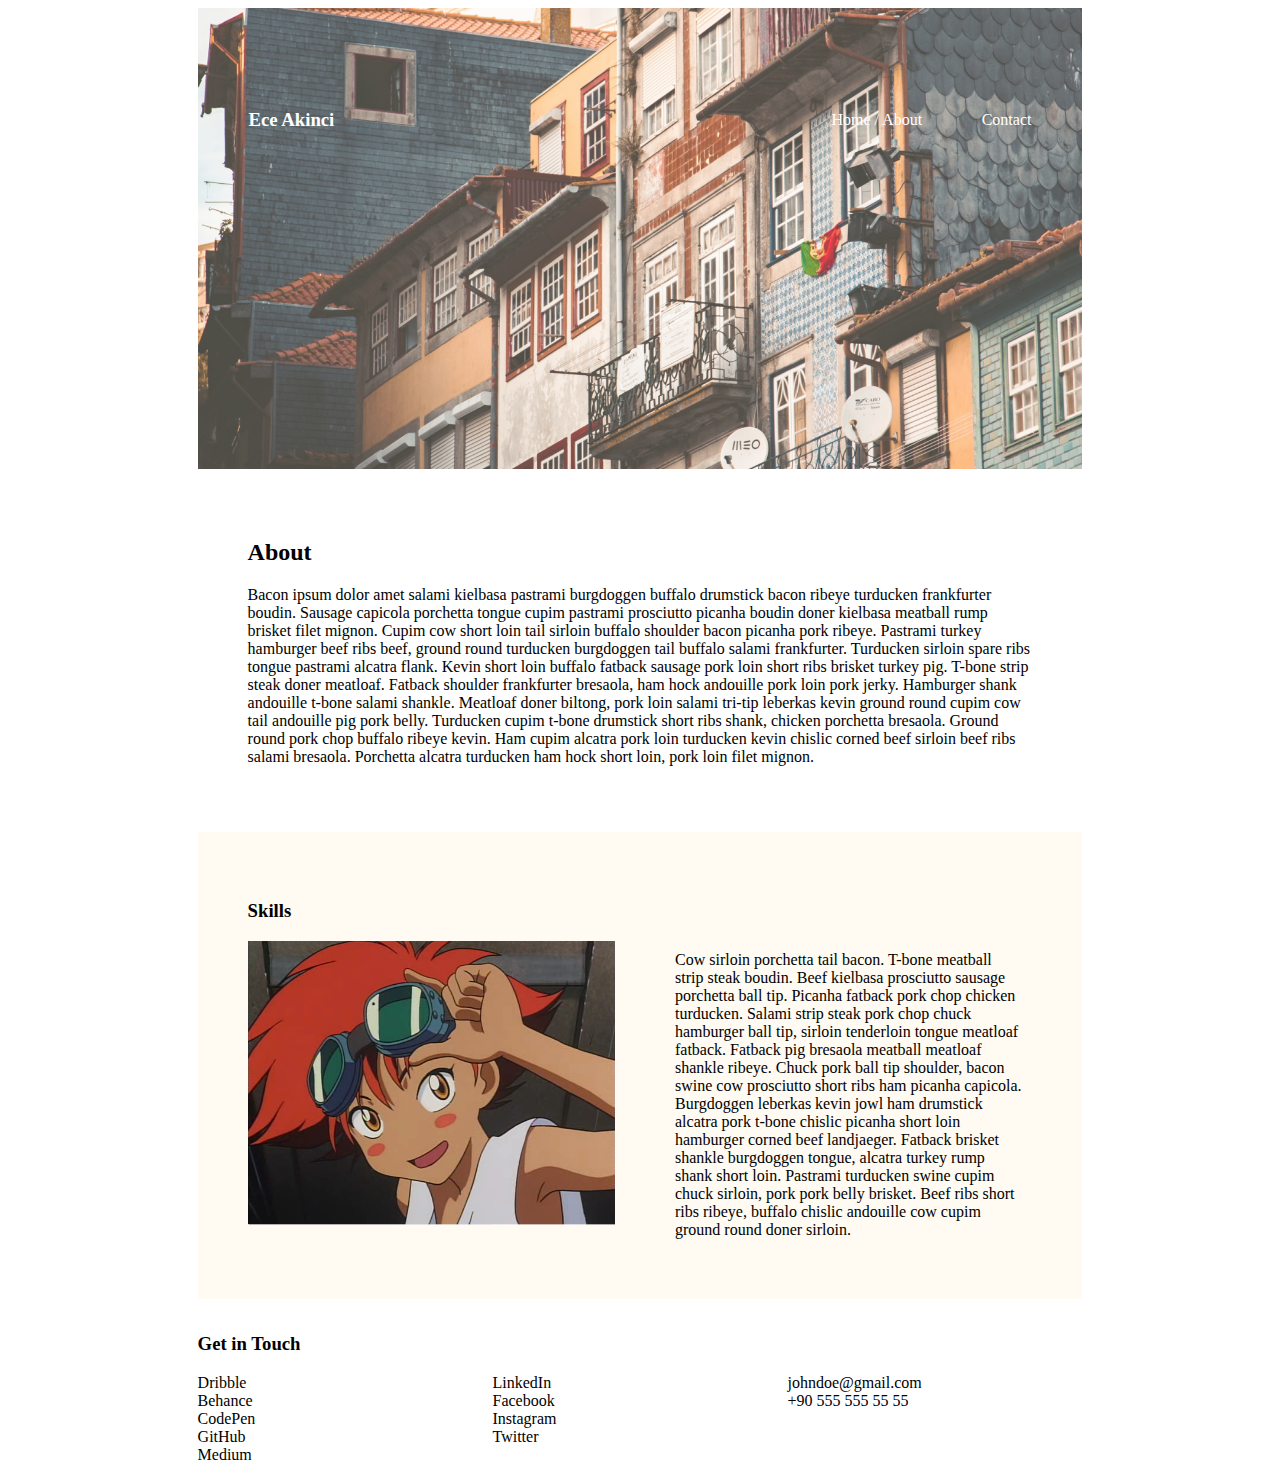
==== src/index.html @ d11da2d1 "portfolio" ====
<!DOCTYPE html>
<html lang="en">
<head>
    <meta charset="UTF-8"/>
    <meta http-equiv="X-UA-Compatible" content="IE=edge"/>
    <meta name="viewport" content="width=device-width, initial-scale=1.0"/>
    <title>Portfolio</title>
</head>
<link rel="stylesheet" href="style.css">


<!-- body start -->
<body>
<div class="container">
    <div class="header">
        <img src="./assets/bg.png" alt="">
        <div class="navigation">
            <div class="name">
                <h3>Ece Akinci</h3>
            </div>
            <div class="links">
                <a href="index.html">Home / About</a>
                <a href="contact.html">Contact</a>
            </div>
        </div>
    </div>

    <div class="body-container">
        <div class="about">
            <h2>About</h2>
            <p>Bacon ipsum dolor amet salami kielbasa pastrami burgdoggen buffalo drumstick bacon ribeye turducken
                frankfurter boudin. Sausage capicola porchetta tongue cupim pastrami prosciutto picanha boudin doner
                kielbasa meatball rump brisket filet mignon. Cupim cow short loin tail sirloin buffalo shoulder bacon
                picanha pork ribeye. Pastrami turkey hamburger beef ribs beef, ground round turducken burgdoggen tail
                buffalo salami frankfurter. Turducken sirloin spare ribs tongue pastrami alcatra flank.

                Kevin short loin buffalo fatback sausage pork loin short ribs brisket turkey pig. T-bone strip steak
                doner meatloaf. Fatback shoulder frankfurter bresaola, ham hock andouille pork loin pork jerky.
                Hamburger shank andouille t-bone salami shankle.

                Meatloaf doner biltong, pork loin salami tri-tip leberkas kevin ground round cupim cow tail andouille
                pig pork belly. Turducken cupim t-bone drumstick short ribs shank, chicken porchetta bresaola. Ground
                round pork chop buffalo ribeye kevin. Ham cupim alcatra pork loin turducken kevin chislic corned beef
                sirloin beef ribs salami bresaola. Porchetta alcatra turducken ham hock short loin, pork loin filet
                mignon.</p>
        </div>
    </div>

    <div class="body-container skills">
        <div class="">
            <div class="skills-head">
                <h3>Skills</h3>
            </div>

            <div class="skills-container">
                <div class="image-container">
                    <img src="assets/edward.png" alt="">
                </div>

                <div class="skills-info">
                    Cow sirloin porchetta tail bacon. T-bone meatball strip steak boudin. Beef kielbasa prosciutto
                    sausage porchetta ball tip. Picanha fatback pork chop chicken turducken. Salami strip steak pork
                    chop chuck hamburger ball tip, sirloin tenderloin tongue meatloaf fatback.
                    Fatback pig bresaola meatball meatloaf shankle ribeye. Chuck pork ball tip shoulder, bacon swine cow
                    prosciutto short ribs ham picanha capicola. Burgdoggen leberkas kevin jowl ham drumstick alcatra
                    pork t-bone chislic picanha short loin hamburger corned beef landjaeger. Fatback brisket shankle
                    burgdoggen tongue, alcatra turkey rump shank short loin. Pastrami turducken swine cupim chuck
                    sirloin, pork pork belly brisket. Beef ribs short ribs ribeye, buffalo chislic andouille cow cupim
                    ground round doner sirloin.
                </div>

            </div>
        </div>
    </div>


    <div class="footer">
        <h3>Get in Touch</h3>
        <div class="footer-container">
            <div class="footer-links">
                <a href="dribble.com">Dribble</a>
                <a href="behance.com">Behance</a>
                <a href="codepen.com">CodePen</a>
                <a href="github.com">GitHub</a>
                <a href="medium.com">Medium</a>
            </div>
            <div class="footer-links">
                <a href="linkedin.com">LinkedIn</a>
                <a href="facebook.com">Facebook</a>
                <a href="instagram.com">Instagram</a>
                <a href="twitter.com">Twitter</a>
            </div>
            <div class="footer-links">
                <a href="">johndoe@gmail.com</a>
                <a href="">+90 555 555 55 55</a>
            </div>
        </div>
    </div>
</div>
</body>

<!-- body end -->
</html>
---- src/style.css ----
.container {
        width: 70%;
        margin: 0 auto;
    }

    .header > img{
        object-fit: cover;
        opacity: 75%;
    }

    .navigation {
        display: flex;
        flex-flow: row;
        align-items: center;
        justify-content: space-between;
        position: absolute;
        top: 10%;
        left: 0;
        right: 0;
        color: white;
    }
    
    .name {
        margin: auto;
    }

    .links {
        margin: auto;
        display: flex;
        flex-flow: row;
        width: 200px;
        justify-content: space-between;
    }

    .links > a {
        color: white;
        text-decoration: none;
    }


    .body-container {
        margin: auto;
        padding: 50px;
        background-color: #fff;
        transform: translate(0px , -15px);
    }

    .skills {
        background-color: #FFFAF2;
    }

    .skills-container {
        display: grid;
        grid-template-columns: repeat(2, 1fr);
        gap: 50px;
    }

    .skills-info {
        padding: 10px;
    }

    img {
        width: 100%;
    }

    .footer-container {
        display: grid;
        grid-template-columns: repeat(3, 1fr);
    }

    .footer-links {
        display: flex;
        flex-flow: column;
    }

    .footer-links > a {
        text-decoration: none;
        color: #000;
    }

    .input-field {
        display: flex;
        flex-direction: column;
    }
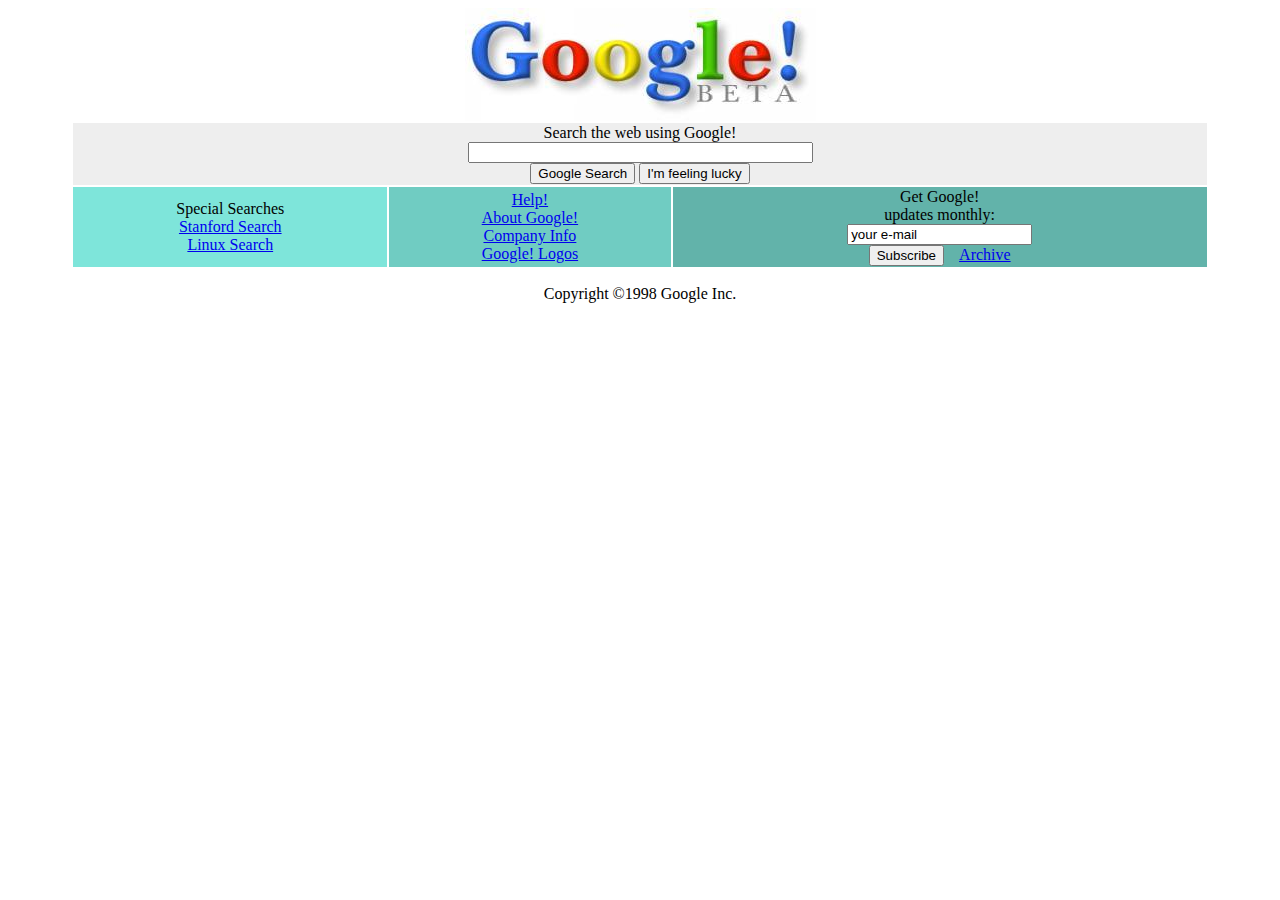
==== commit 7b3f002a: "google mini clone" ====
--- a/src/index.html
+++ b/src/index.html
@@ -1,103 +1,52 @@
-<!DOCTYPE html>
-<html lang="en">
+<html>
 <head>
-    <meta charset="UTF-8"/>
-    <meta http-equiv="X-UA-Compatible" content="IE=edge"/>
-    <meta name="viewport" content="width=device-width, initial-scale=1.0"/>
-    <title>Portfolio</title>
+    <title>Google!</title>
 </head>
 <link rel="stylesheet" href="style.css">
+<body>
 
+<div class="image-container">
+    <img src="../src/assets/GoogleLogo.jpg" alt="Google!">
+</div>
 
-<!-- body start -->
-<body>
-<div class="container">
-    <div class="header">
-        <img src="./assets/bg.png" alt="">
-        <div class="navigation">
-            <div class="name">
-                <h3>Ece Akinci</h3>
-            </div>
-            <div class="links">
-                <a href="index.html">Home / About</a>
-                <a href="contact.html">Contact</a>
-            </div>
-        </div>
-    </div>
+<table>
+    <tr>
+        <td class="input-field" colspan="3">
+            Search the web using Google! <br>
+            <input type="text" name="q" value="" size="40"><br>
+            <input type="submit" value="Google Search">
+            <input type="submit" name="sa" value="I'm feeling lucky"><br>
+        </td>
+    </tr>
 
-    <div class="body-container">
-        <div class="about">
-            <h2>About</h2>
-            <p>Bacon ipsum dolor amet salami kielbasa pastrami burgdoggen buffalo drumstick bacon ribeye turducken
-                frankfurter boudin. Sausage capicola porchetta tongue cupim pastrami prosciutto picanha boudin doner
-                kielbasa meatball rump brisket filet mignon. Cupim cow short loin tail sirloin buffalo shoulder bacon
-                picanha pork ribeye. Pastrami turkey hamburger beef ribs beef, ground round turducken burgdoggen tail
-                buffalo salami frankfurter. Turducken sirloin spare ribs tongue pastrami alcatra flank.
+    <tr>
+        <td class="first-td">
+            Special Searches<br>
+            <a href="/web/19981202230410/http://www.google.com/stanford">Stanford Search</a><br>
+            <a href="/web/19981202230410/http://www.google.com/linux">Linux Search</a><br>
 
-                Kevin short loin buffalo fatback sausage pork loin short ribs brisket turkey pig. T-bone strip steak
-                doner meatloaf. Fatback shoulder frankfurter bresaola, ham hock andouille pork loin pork jerky.
-                Hamburger shank andouille t-bone salami shankle.
+        </td>
+        <td class="second-td">
+            <a href="help.html">Help!</a> <br>
+            <a href="about.html">About Google!</a> <br>
+            <a href="company.html">Company Info</a> <br>
+            <a href="stickers.html">Google! Logos</a> <br>
 
-                Meatloaf doner biltong, pork loin salami tri-tip leberkas kevin ground round cupim cow tail andouille
-                pig pork belly. Turducken cupim t-bone drumstick short ribs shank, chicken porchetta bresaola. Ground
-                round pork chop buffalo ribeye kevin. Ham cupim alcatra pork loin turducken kevin chislic corned beef
-                sirloin beef ribs salami bresaola. Porchetta alcatra turducken ham hock short loin, pork loin filet
-                mignon.</p>
-        </div>
-    </div>
+        </td>
+        <td class="third-td">
 
-    <div class="body-container skills">
-        <div class="">
-            <div class="skills-head">
-                <h3>Skills</h3>
-            </div>
+            Get Google! <br> updates monthly: <br>
+            <input type="hidden" name="listname" value="google-friends">
+            <input type="text" name="emailaddr" value="your e-mail"> <br>
+            <input type="submit" name="SubmitAction" value="Subscribe">
+            &nbsp;&nbsp;
+            <a href="https://web.archive.org/web/19981202230410/http://www.findmail.com/list/google-friends/">Archive</a>
 
-            <div class="skills-container">
-                <div class="image-container">
-                    <img src="assets/edward.png" alt="">
-                </div>
+        </td>
+    </tr>
+</table>
 
-                <div class="skills-info">
-                    Cow sirloin porchetta tail bacon. T-bone meatball strip steak boudin. Beef kielbasa prosciutto
-                    sausage porchetta ball tip. Picanha fatback pork chop chicken turducken. Salami strip steak pork
-                    chop chuck hamburger ball tip, sirloin tenderloin tongue meatloaf fatback.
-                    Fatback pig bresaola meatball meatloaf shankle ribeye. Chuck pork ball tip shoulder, bacon swine cow
-                    prosciutto short ribs ham picanha capicola. Burgdoggen leberkas kevin jowl ham drumstick alcatra
-                    pork t-bone chislic picanha short loin hamburger corned beef landjaeger. Fatback brisket shankle
-                    burgdoggen tongue, alcatra turkey rump shank short loin. Pastrami turducken swine cupim chuck
-                    sirloin, pork pork belly brisket. Beef ribs short ribs ribeye, buffalo chislic andouille cow cupim
-                    ground round doner sirloin.
-                </div>
+<p class="copyright">Copyright &copy;1998 Google Inc.</p>
 
-            </div>
-        </div>
-    </div>
-
-
-    <div class="footer">
-        <h3>Get in Touch</h3>
-        <div class="footer-container">
-            <div class="footer-links">
-                <a href="dribble.com">Dribble</a>
-                <a href="behance.com">Behance</a>
-                <a href="codepen.com">CodePen</a>
-                <a href="github.com">GitHub</a>
-                <a href="medium.com">Medium</a>
-            </div>
-            <div class="footer-links">
-                <a href="linkedin.com">LinkedIn</a>
-                <a href="facebook.com">Facebook</a>
-                <a href="instagram.com">Instagram</a>
-                <a href="twitter.com">Twitter</a>
-            </div>
-            <div class="footer-links">
-                <a href="">johndoe@gmail.com</a>
-                <a href="">+90 555 555 55 55</a>
-            </div>
-        </div>
-    </div>
-</div>
 </body>
-
-<!-- body end -->
-</html>
+</html>--- a/src/style.css
+++ b/src/style.css
@@ -1,85 +1,34 @@
+body {
+    background-color: #fff;
+}
 
-    .container {
-        width: 70%;
-        margin: 0 auto;
-    }
+.image-container {
+    display: flex;
+    justify-content: center;
+}
 
-    .header > img{
-        object-fit: cover;
-        opacity: 75%;
-    }
+table {
+    width: 90%;
+    margin: auto;
+    text-align: center;
+}
 
-    .navigation {
-        display: flex;
-        flex-flow: row;
-        align-items: center;
-        justify-content: space-between;
-        position: absolute;
-        top: 10%;
-        left: 0;
-        right: 0;
-        color: white;
-    }
-    
-    .name {
-        margin: auto;
-    }
+.input-field {
+    background-color: #eee;
+}
 
-    .links {
-        margin: auto;
-        display: flex;
-        flex-flow: row;
-        width: 200px;
-        justify-content: space-between;
-    }
+.first-td {
+    background-color: #7EE5DA;
+}
 
-    .links > a {
-        color: white;
-        text-decoration: none;
-    }
+.second-td {
+    background-color: #70CCC2;
+}
 
+.third-td {
+    background-color: #62B3AA;
+}
 
-    .body-container {
-        margin: auto;
-        padding: 50px;
-        background-color: #fff;
-        transform: translate(0px , -15px);
-    }
-
-    .skills {
-        background-color: #FFFAF2;
-    }
-
-    .skills-container {
-        display: grid;
-        grid-template-columns: repeat(2, 1fr);
-        gap: 50px;
-    }
-
-    .skills-info {
-        padding: 10px;
-    }
-
-    img {
-        width: 100%;
-    }
-
-    .footer-container {
-        display: grid;
-        grid-template-columns: repeat(3, 1fr);
-    }
-
-    .footer-links {
-        display: flex;
-        flex-flow: column;
-    }
-
-    .footer-links > a {
-        text-decoration: none;
-        color: #000;
-    }
-
-    .input-field {
-        display: flex;
-        flex-direction: column;
-    }+.copyright {
+    text-align: center;
+}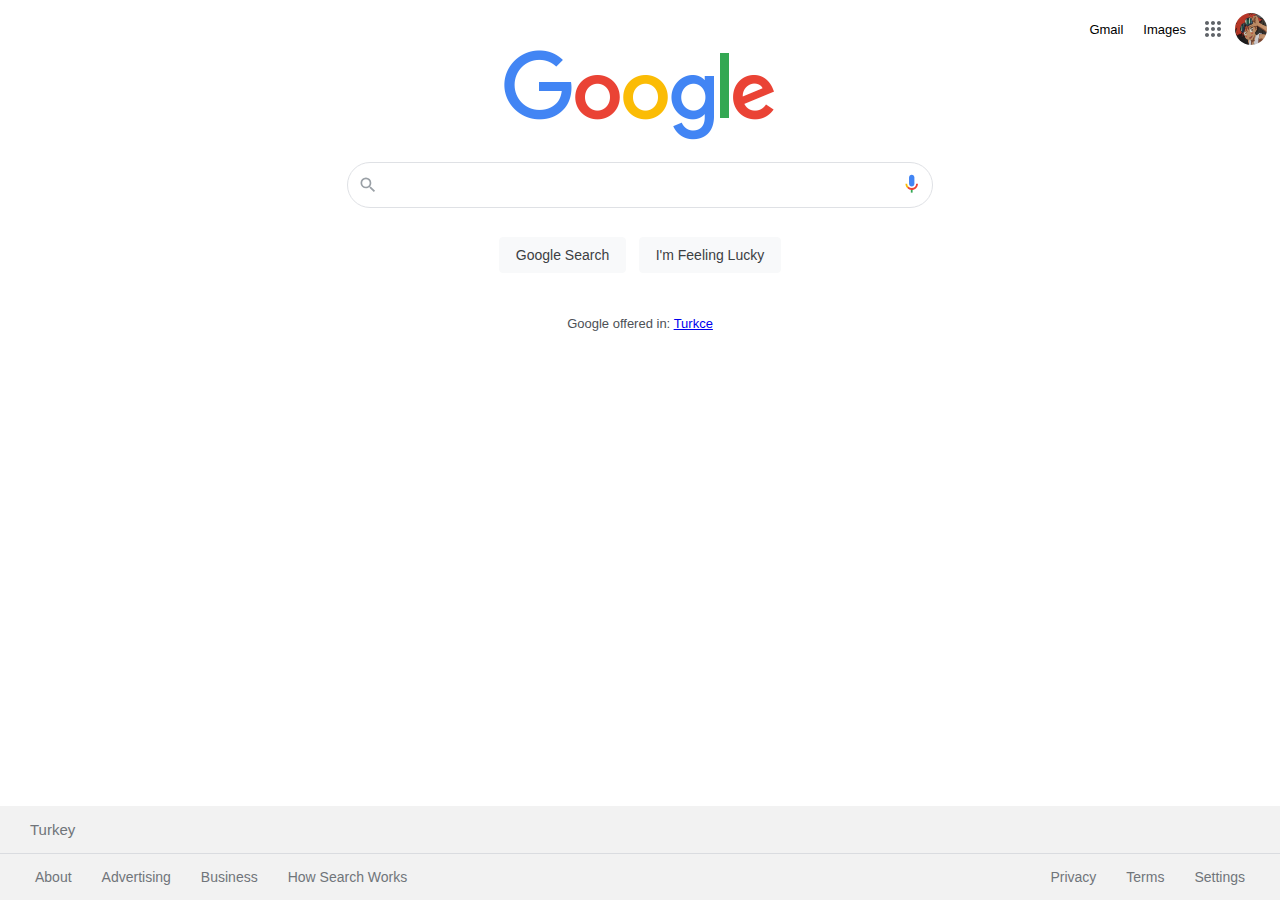
==== commit 7d39da81: "google mini clone" ====
--- a/src/index.html
+++ b/src/index.html
@@ -1,52 +1,66 @@
 <html>
 <head>
-    <title>Google!</title>
+    <title>Google</title>
 </head>
 <link rel="stylesheet" href="style.css">
 <body>
+<div class="container">
+    <div class="header">
+        <a href="https://mail.google.com/mail/?authuser=0&ogbl" target="_top">Gmail</a>
+        <a href="https://www.google.com.tr/imghp?hl=en&authuser=0&ogbl">Images</a>
+        <div class="application-svg">
+            <svg class="gb_Ue" focusable="false" viewBox="0 0 24 24">
+                <path d="M6,8c1.1,0 2,-0.9 2,-2s-0.9,-2 -2,-2 -2,0.9 -2,2 0.9,2 2,2zM12,20c1.1,0 2,-0.9 2,-2s-0.9,-2 -2,-2 -2,0.9 -2,2 0.9,2 2,2zM6,20c1.1,0 2,-0.9 2,-2s-0.9,-2 -2,-2 -2,0.9 -2,2 0.9,2 2,2zM6,14c1.1,0 2,-0.9 2,-2s-0.9,-2 -2,-2 -2,0.9 -2,2 0.9,2 2,2zM12,14c1.1,0 2,-0.9 2,-2s-0.9,-2 -2,-2 -2,0.9 -2,2 0.9,2 2,2zM16,6c0,1.1 0.9,2 2,2s2,-0.9 2,-2 -0.9,-2 -2,-2 -2,0.9 -2,2zM12,8c1.1,0 2,-0.9 2,-2s-0.9,-2 -2,-2 -2,0.9 -2,2 0.9,2 2,2zM18,14c1.1,0 2,-0.9 2,-2s-0.9,-2 -2,-2 -2,0.9 -2,2 0.9,2 2,2zM18,20c1.1,0 2,-0.9 2,-2s-0.9,-2 -2,-2 -2,0.9 -2,2 0.9,2 2,2z"></path>
+            </svg>
+        </div>
+        <img src="../src/assets/edward.png" alt="">
+    </div>
 
-<div class="image-container">
-    <img src="../src/assets/GoogleLogo.jpg" alt="Google!">
+    <div class="google-logo">
+        <img src="../src/assets/GoogleLogoNew.png" alt="google-logo">
+    </div>
+
+    <div class="input-buttons">
+        <div class="input-container">
+            <div class="input-outer">
+                <div class="search-icon">
+                    <svg focusable="false" xmlns="http://www.w3.org/2000/svg" viewBox="0 0 24 24"><path d="M15.5 14h-.79l-.28-.27A6.471 6.471 0 0 0 16 9.5 6.5 6.5 0 1 0 9.5 16c1.61 0 3.09-.59 4.23-1.57l.27.28v.79l5 4.99L20.49 19l-4.99-5zm-6 0C7.01 14 5 11.99 5 9.5S7.01 5 9.5 5 14 7.01 14 9.5 11.99 14 9.5 14z"></path></svg>
+                </div>
+                <input class="input-field" type="text">
+                <div class="mic-svg">
+                    <svg class="goxjub" focusable="false" viewBox="0 0 24 24" xmlns="http://www.w3.org/2000/svg"><path fill="#4285f4" d="m12 15c1.66 0 3-1.31 3-2.97v-7.02c0-1.66-1.34-3.01-3-3.01s-3 1.34-3 3.01v7.02c0 1.66 1.34 2.97 3 2.97z"></path><path fill="#34a853" d="m11 18.08h2v3.92h-2z"></path><path fill="#fbbc05" d="m7.05 16.87c-1.27-1.33-2.05-2.83-2.05-4.87h2c0 1.45 0.56 2.42 1.47 3.38v0.32l-1.15 1.18z"></path><path fill="#ea4335" d="m12 16.93a4.97 5.25 0 0 1 -3.54 -1.55l-1.41 1.49c1.26 1.34 3.02 2.13 4.95 2.13 3.87 0 6.99-2.92 6.99-7h-1.99c0 2.92-2.24 4.93-5 4.93z"></path></svg>
+                </div>
+            </div>
+        </div>
+        <div class="buttons-container">
+            <button>Google Search</button>
+            <button>I'm Feeling Lucky</button>
+        </div>
+    </div>
+
+    <div class="language-container">
+        <span>Google offered in: <a href="#">Turkce</a></span>
+    </div>
+
+    <div class="footer">
+        <div class="first-row">
+            Turkey
+        </div>
+        <div class="second-row">
+            <div>
+                <a class="links" href="">About</a>
+                <a class="links" href="">Advertising</a>
+                <a class="links" href="">Business</a>
+                <a class="links" href="">How Search Works</a>
+            </div>
+            <div>
+                <a class="links" href="">Privacy</a>
+                <a class="links" href="">Terms</a>
+                <a class="links" href="">Settings</a>
+            </div>
+        </div>
+    </div>
 </div>
-
-<table>
-    <tr>
-        <td class="input-field" colspan="3">
-            Search the web using Google! <br>
-            <input type="text" name="q" value="" size="40"><br>
-            <input type="submit" value="Google Search">
-            <input type="submit" name="sa" value="I'm feeling lucky"><br>
-        </td>
-    </tr>
-
-    <tr>
-        <td class="first-td">
-            Special Searches<br>
-            <a href="/web/19981202230410/http://www.google.com/stanford">Stanford Search</a><br>
-            <a href="/web/19981202230410/http://www.google.com/linux">Linux Search</a><br>
-
-        </td>
-        <td class="second-td">
-            <a href="help.html">Help!</a> <br>
-            <a href="about.html">About Google!</a> <br>
-            <a href="company.html">Company Info</a> <br>
-            <a href="stickers.html">Google! Logos</a> <br>
-
-        </td>
-        <td class="third-td">
-
-            Get Google! <br> updates monthly: <br>
-            <input type="hidden" name="listname" value="google-friends">
-            <input type="text" name="emailaddr" value="your e-mail"> <br>
-            <input type="submit" name="SubmitAction" value="Subscribe">
-            &nbsp;&nbsp;
-            <a href="https://web.archive.org/web/19981202230410/http://www.findmail.com/list/google-friends/">Archive</a>
-
-        </td>
-    </tr>
-</table>
-
-<p class="copyright">Copyright &copy;1998 Google Inc.</p>
 
 </body>
 </html>--- a/src/style.css
+++ b/src/style.css
@@ -1,34 +1,165 @@
-body {
-    background-color: #fff;
+.container {
+    display: flex;
+    flex-direction: column;
+    font-family: arial,sans-serif;
 }
 
-.image-container {
+.header {
+    display: flex;
+    flex-direction: row;
+    justify-content: end;
+    align-items: center;
+}
+
+.header > a {
+    text-decoration: none;
+    padding: 10px;
+    color: #000;
+    font-size: 13px;
+}
+
+.header > a:hover {
+    text-decoration: underline;
+}
+
+.header > img {
+    height: 32px;
+    width: 32px;
+    display: block;
+    border-radius: 50%;
+    padding: 5px;
+}
+
+.application-svg {
+    height: 24px;
+    width: 24px;
+    padding: 5px;
+    fill: #5f6368;
+}
+
+.google-logo {
     display: flex;
     justify-content: center;
 }
 
-table {
-    width: 90%;
-    margin: auto;
-    text-align: center;
+.input-buttons {
+    display: flex;
+    flex-direction: column;
+    align-items: center;
+    padding: 20px;
+}
+.input-outer {
+    display: flex;
+    z-index: 3;
+    height: 44px;
+    background: #fff;
+    border: 1px solid #dfe1e5;
+    box-shadow: none;
+    border-radius: 24px;
+    margin: 0 auto;
+    width: calc(632px + 6px);
+    max-width: 584px;
+}
+
+.search-icon {
+    align-self: center;
+    margin-left: 10px;
+}
+
+.search-icon > svg {
+    width: 20px;
+    height: 20px;
+    fill: #9aa0a6;
 }
 
 .input-field {
-    background-color: #eee;
+    background-color: transparent;
+    border: none;
+    margin: 0;
+    padding-left: 10px;
+    color: rgba(0,0,0,.87);
+    word-wrap: break-word;
+    outline: none;
+    display: flex;
+    flex: 100%;
+    -webkit-tap-highlight-color: transparent;
+    height: 34px;
+    font-size: 16px;
+    align-self: center;
 }
 
-.first-td {
-    background-color: #7EE5DA;
+.input-container:hover {
+    background-color: #fff;
+    box-shadow: 0 1px 6px rgb(32 33 36 / 28%);
+    border-color: rgba(223,225,229,0);
+    border-radius: 24px;
 }
 
-.second-td {
-    background-color: #70CCC2;
+.mic-svg {
+    height: 24px;
+    width: 24px;
+    align-self: center;
+    margin-right: 10px;
 }
 
-.third-td {
-    background-color: #62B3AA;
+.buttons-container {
+    height: 70px;
+    padding-top: 18px;
 }
 
-.copyright {
+.buttons-container > button {
+    background-color: #f8f9fa;
+    border: 1px solid #f8f9fa;
+    border-radius: 4px;
+    color: #3c4043;
+    font-size: 14px;
+    margin: 11px 4px;
+    padding: 0 16px;
+    line-height: 27px;
+    height: 36px;
+    min-width: 54px;
     text-align: center;
+    cursor: pointer;
+}
+
+.language-container {
+    display: flex;
+    justify-content: center;
+    color: #4d5156;
+    font-size: small;
+}
+
+.footer {
+    background: #f2f2f2;
+    position: absolute;
+    bottom: 0;
+    left: 0;
+    right: 0;
+}
+
+.first-row {
+    padding: 15px 30px;
+    border-bottom: 1px solid #dadce0;
+    font-size: 15px;
+    color: #70757a;
+}
+
+.second-row {
+    display: flex;
+    flex-wrap: wrap;
+    justify-content: space-between;
+    padding: 0 20px;
+}
+
+.second-row > div {
+    display: flex;
+    flex-direction: row;
+}
+
+.links {
+    text-decoration: none;
+    display: block;
+    padding: 15px;
+    color: #70757a;
+    font-size: 14px;
 }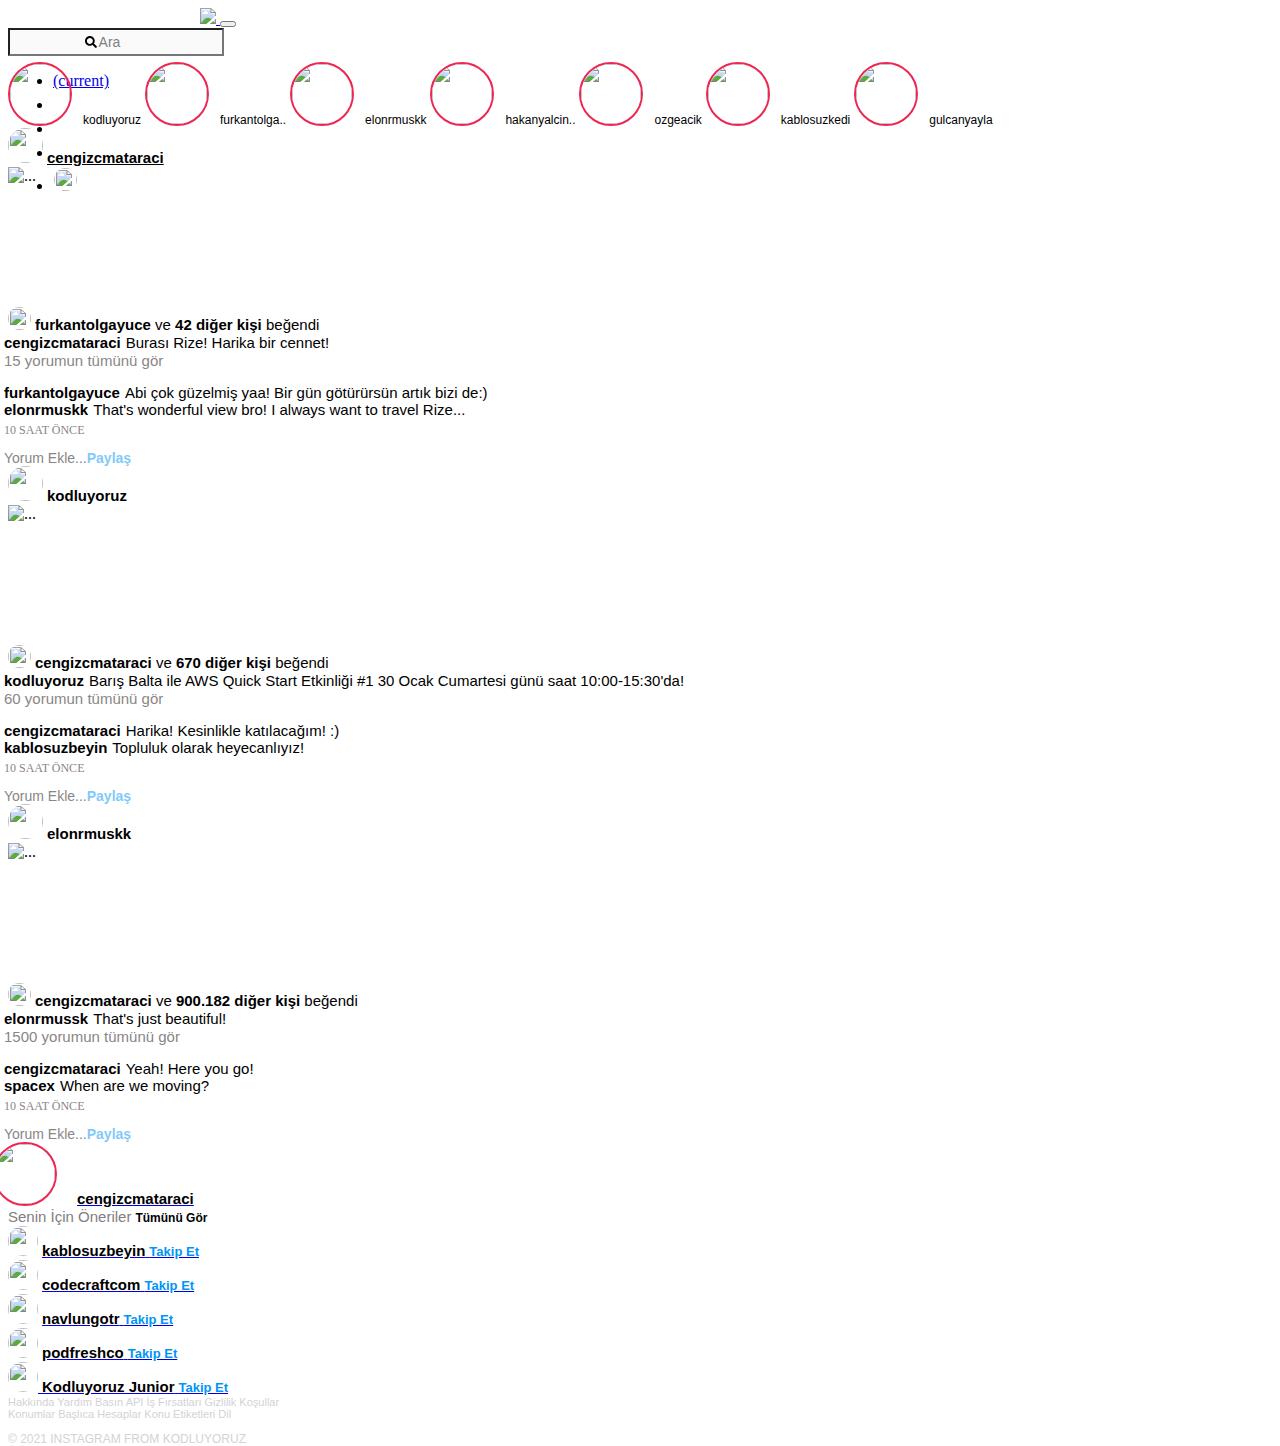
==== commit fdc84079: "instagram clone" ====
--- a/src/index.html
+++ b/src/index.html
@@ -1,66 +1,706 @@
-<html>
+<!DOCTYPE html>
+<html lang="en">
 <head>
-    <title>Google</title>
+    <meta charset="UTF-8"/>
+    <meta name="viewport" content="width=device-width, initial-scale=1.0"/>
+    <link href="https://cdn.jsdelivr.net/npm/bootstrap@5.2.0/dist/css/bootstrap.min.css" rel="stylesheet" integrity="sha384-gH2yIJqKdNHPEq0n4Mqa/HGKIhSkIHeL5AyhkYV8i59U5AR6csBvApHHNl/vI1Bx" crossorigin="anonymous">
+    <link
+            rel="stylesheet"
+            href="https://use.fontawesome.com/releases/v5.15.1/css/all.css"
+            integrity="sha384-vp86vTRFVJgpjF9jiIGPEEqYqlDwgyBgEF109VFjmqGmIY/Y4HV4d3Gp2irVfcrp"
+            crossorigin="anonymous"
+    />
+    <link rel="stylesheet" href="../src/style.css"/>
+    <title>Instagram</title>
 </head>
-<link rel="stylesheet" href="style.css">
-<body>
-<div class="container">
-    <div class="header">
-        <a href="https://mail.google.com/mail/?authuser=0&ogbl" target="_top">Gmail</a>
-        <a href="https://www.google.com.tr/imghp?hl=en&authuser=0&ogbl">Images</a>
-        <div class="application-svg">
-            <svg class="gb_Ue" focusable="false" viewBox="0 0 24 24">
-                <path d="M6,8c1.1,0 2,-0.9 2,-2s-0.9,-2 -2,-2 -2,0.9 -2,2 0.9,2 2,2zM12,20c1.1,0 2,-0.9 2,-2s-0.9,-2 -2,-2 -2,0.9 -2,2 0.9,2 2,2zM6,20c1.1,0 2,-0.9 2,-2s-0.9,-2 -2,-2 -2,0.9 -2,2 0.9,2 2,2zM6,14c1.1,0 2,-0.9 2,-2s-0.9,-2 -2,-2 -2,0.9 -2,2 0.9,2 2,2zM12,14c1.1,0 2,-0.9 2,-2s-0.9,-2 -2,-2 -2,0.9 -2,2 0.9,2 2,2zM16,6c0,1.1 0.9,2 2,2s2,-0.9 2,-2 -0.9,-2 -2,-2 -2,0.9 -2,2zM12,8c1.1,0 2,-0.9 2,-2s-0.9,-2 -2,-2 -2,0.9 -2,2 0.9,2 2,2zM18,14c1.1,0 2,-0.9 2,-2s-0.9,-2 -2,-2 -2,0.9 -2,2 0.9,2 2,2zM18,20c1.1,0 2,-0.9 2,-2s-0.9,-2 -2,-2 -2,0.9 -2,2 0.9,2 2,2z"></path>
-            </svg>
-        </div>
-        <img src="../src/assets/edward.png" alt="">
+<body class="pt-4">
+<nav class="navbar navbar-expand-sm navbar-light border position-fixed top-0 start-0 end-0 bg-white z-index-10" style="height: 54px;">
+    <div class="logo" style="margin-left:192px">
+        <a class="navbar-brand" href="#">
+            <img
+                    src="https://www.instagram.com/static/images/web/mobile_nav_type_logo.png/735145cfe0a4.png"/>
+        </a>
+        <button
+                class="navbar-toggler"
+                type="button"
+                data-toggle="collapse"
+                data-target="#navbarSupportedContent"
+                aria-controls="navbarSupportedContent"
+                aria-expanded="false"
+                aria-label="Toggle navigation"
+        >
+            <span class="navbar-toggler-icon mr-5"></span>
+        </button>
     </div>
+    <div class="collapse navbar-collapse justify-content-center">
+        <form class="form-inline my-2 my-lg-0 ml-5 d-none d-sm-block">
+            <input
+                    class="form-control mr-sm-2 empty"
+                    type="search"
+                    placeholder="Ara"
+                    style="font-family: Arial, FontAwesome; height: 28px; width: 216px"
+                    aria-label="Search"
+            />
+        </form>
+    </div>
+    <div class="collapse navbar-collapse">
+        <ul class="navbar-nav">
+            <li class="nav-item active">
+                <a class="nav-link" href="#">
+                    <i class="fas fa-home fa-lg mr-2 d-none d-sm-block mt-1"></i>
+                    <span class="sr-only">(current)</span>
+                </a>
+            </li>
+            <li class="nav-item">
+                <a class="nav-link" href="#">
+                    <i
+                            class="fab fa-facebook-messenger fa-lg mr-2 mt-1"
+                            style="color: black">
+                    </i>
+                </a>
+            </li>
+            <li class="nav-item">
+                <a class="nav-link" href="#">
+                    <i class="far fa-compass fa-lg mr-2 mt-1" style="color: black"></i>
+                </a>
+            </li>
+            <li class="nav-item">
+                <a class="nav-link" href="#">
+                    <i class="far fa-heart fa-lg mr-2 mt-1" style="color: black"></i>
+                </a>
+            </li>
+            <li class="nav-item">
+                <a class="nav-link" href="https://www.instagram.com/cengizcmataraci" target="_blank">
+                    <img
+                            src="https://scontent-otp1-1.cdninstagram.com/v/t51.2885-19/s150x150/83792429_185184289374945_1047727451901263872_n.jpg?_nc_ht=scontent-otp1-1.cdninstagram.com&_nc_ohc=oor-Z1FIzvgAX-uXuhs&tp=1&oh=e92baf321c3e2e5ebf9416204da05c82&oe=602E0320"
+                            class="mb-2"
+                            style="width: 23px; height: 23px; border-radius: 50%;"/>
+                </a>
+            </li>
+        </ul>
+    </div>
+</nav>
 
-    <div class="google-logo">
-        <img src="../src/assets/GoogleLogoNew.png" alt="google-logo">
-    </div>
+<div class="container middlearea mt-5">
+    <div class="row">
+        <div class="col-6">
+            <div class="card">
+                <div class="card-body">
+                    <a href="https://www.instagram.com/kodluyoruz" style="text-decoration: none;" target="_blank">
+                        <img src="https://scontent-otp1-1.cdninstagram.com/v/t51.2885-19/s150x150/105971749_581051382486071_1053777149100084988_n.jpg?_nc_ht=scontent-otp1-1.cdninstagram.com&_nc_ohc=VMAJoeqh5IwAX_QH3Nt&tp=1&oh=3bd9dbd2532c87e350dfcfffec74f120&oe=602BAC27"
+                             class="storyphoto img-fluid mr-3"/>
+                        <span class="storytext">kodluyoruz</span>
+                    </a>
+                    <a href="https://www.instagram.com/furkantolgayuce" style="text-decoration: none;" target="_blank">
+                        <img src="https://scontent-otp1-1.cdninstagram.com/v/t51.2885-19/s150x150/72779108_713693839133901_6123578952603664384_n.jpg?_nc_ht=scontent-otp1-1.cdninstagram.com&_nc_ohc=XqPxbR5poVwAX-ZBLnj&tp=1&oh=8ced290d281ab30c73ecab574c569f2e&oe=602E8762"
+                             class="storyphoto img-fluid"/>
+                        <span class="storytext">furkantolga..</span>
+                    </a>
+                    <a href="https://www.instagram.com/elonrmuskk" style="text-decoration: none;" target="_blank">
+                        <img src="https://scontent-otp1-1.cdninstagram.com/v/t51.2885-19/s150x150/44329317_268583430479565_454483638147350528_n.jpg?_nc_ht=scontent-otp1-1.cdninstagram.com&_nc_ohc=nch-8fZvL_kAX-Vwc1_&tp=1&oh=834a7ad23234699addd8c447d3d754e6&oe=602E6230"
+                             class="storyphoto img-fluid"/>
+                        <span class="storytext">elonrmuskk</span>
+                    </a>
+                    <a href="https://www.instagram.com/hakanyalcinkaya" style="text-decoration: none;" target="_blank">
+                        <img src="https://scontent-otp1-1.cdninstagram.com/v/t51.2885-19/s150x150/14032987_493625937508971_230505040_a.jpg?_nc_ht=scontent-otp1-1.cdninstagram.com&_nc_ohc=c5Y_pjOla0AAX99HkoC&tp=1&oh=00f276b589b86e96148f8bd4bc9f9d3d&oe=602DF398"
+                             class="storyphoto img-fluid"/>
+                        <span class="storytext">hakanyalcin..</span>
+                    </a>
+                    <a href="https://www.instagram.com/ozgeacik" style="text-decoration: none;" target="_blank">
+                        <img src="https://scontent-otp1-1.cdninstagram.com/v/t51.2885-19/s150x150/119053109_669154464028736_1319092899898353971_n.jpg?_nc_ht=scontent-otp1-1.cdninstagram.com&_nc_ohc=NiXGvR0sHIUAX_K5Au0&tp=1&oh=b2dde859aadfda60ccbacefaf78214b2&oe=602D300C"
+                             class="storyphoto img-fluid"/>
+                        <span class="storytext mr-2">ozgeacik</span>
+                    </a>
+                    <a href="https://www.instagram.com/kablosuzkedi" style="text-decoration: none;" target="_blank">
+                        <img src="https://scontent-otp1-1.cdninstagram.com/v/t51.2885-19/891383_1620336344912760_190799662_a.jpg?_nc_ht=scontent-otp1-1.cdninstagram.com&_nc_ohc=wSpwFcLtz80AX-U66oZ&oh=5be739ba968afed2145c0be933c6ffa6&oe=602ECE8C"
+                             class="storyphoto img-fluid"/>
+                        <span class="storytext">kablosuzkedi</span>
+                    </a>
+                    <a href="https://www.instagram.com/gulcanyayla" style="text-decoration: none;" target="_blank">
+                        <img src="https://scontent-otp1-1.cdninstagram.com/v/t51.2885-19/s150x150/20066031_478409979176247_1637931957817966592_a.jpg?_nc_ht=scontent-otp1-1.cdninstagram.com&_nc_ohc=qVGZVeaAAyQAX-uPqnT&tp=1&oh=da209b286e6b9af6692a7eaab5db9fe7&oe=602C10BA"
+                             class="storyphoto img-fluid"/>
+                        <span class="storytext">gulcanyayla</span>
+                    </a>
+                </div>
+            </div>
+            <div class="card">
+                <div class="card-header d-flex justify-content-between align-items-center">
+                    <div>
+                        <img src="https://scontent-otp1-1.cdninstagram.com/v/t51.2885-19/s150x150/83792429_185184289374945_1047727451901263872_n.jpg?_nc_ht=scontent-otp1-1.cdninstagram.com&_nc_ohc=oor-Z1FIzvgAX-uXuhs&tp=1&oh=e92baf321c3e2e5ebf9416204da05c82&oe=602E0320"
+                             class="mr-2"
+                             style="width: 35px; height: 35px; border-radius: 50%"/>
+                        <span class="postuserfont">
+                        <strong>
+                            <a href="https://www.instagram.com/cengizcmataraci"
+                               target="_blank"
+                               style="color: black;">cengizcmataraci</a>
+                        </strong>
+                    </span>
+                    </div>
+                    <div>
+                        <span class="mt-2"
+                        ><strong><i class="fas fa-ellipsis-h"></i></strong
+                        ></span>
+                    </div>
 
-    <div class="input-buttons">
-        <div class="input-container">
-            <div class="input-outer">
-                <div class="search-icon">
-                    <svg focusable="false" xmlns="http://www.w3.org/2000/svg" viewBox="0 0 24 24"><path d="M15.5 14h-.79l-.28-.27A6.471 6.471 0 0 0 16 9.5 6.5 6.5 0 1 0 9.5 16c1.61 0 3.09-.59 4.23-1.57l.27.28v.79l5 4.99L20.49 19l-4.99-5zm-6 0C7.01 14 5 11.99 5 9.5S7.01 5 9.5 5 14 7.01 14 9.5 11.99 14 9.5 14z"></path></svg>
-                </div>
-                <input class="input-field" type="text">
-                <div class="mic-svg">
-                    <svg class="goxjub" focusable="false" viewBox="0 0 24 24" xmlns="http://www.w3.org/2000/svg"><path fill="#4285f4" d="m12 15c1.66 0 3-1.31 3-2.97v-7.02c0-1.66-1.34-3.01-3-3.01s-3 1.34-3 3.01v7.02c0 1.66 1.34 2.97 3 2.97z"></path><path fill="#34a853" d="m11 18.08h2v3.92h-2z"></path><path fill="#fbbc05" d="m7.05 16.87c-1.27-1.33-2.05-2.83-2.05-4.87h2c0 1.45 0.56 2.42 1.47 3.38v0.32l-1.15 1.18z"></path><path fill="#ea4335" d="m12 16.93a4.97 5.25 0 0 1 -3.54 -1.55l-1.41 1.49c1.26 1.34 3.02 2.13 4.95 2.13 3.87 0 6.99-2.92 6.99-7h-1.99c0 2.92-2.24 4.93-5 4.93z"></path></svg>
+                </div>
+                <img
+                        src="https://blog.biletbayi.com/wp-content/uploads/2019/12/rize.jpg"
+                        class="card-img-top"
+                        alt="..."
+                />
+                <ul
+                        class="list-group list-group-horizontal mt-1"
+                        style="list-style-type: none; border: none;"
+                >
+                    <li class="nav-item">
+                        <a class="nav-link" href="#"
+                        ><i
+                                class="far fa-heart fa-lg"
+                                style="color: black; position: relative; font-size: 23px"
+                        ></i
+                        ></a>
+                    </li>
+                    <li class="nav-item">
+                        <a class="nav-link" href="#"
+                        ><i
+                                class="far fa-comment fa-lg"
+                                style="
+                      color: black;
+                      position: relative;
+                      font-size: 23px;
+                    "
+                        ></i
+                        ></a>
+                    </li>
+                    <li class="nav-item">
+                        <a class="nav-link" href="#"
+                        ><i
+                                class="far fa-paper-plane fa-lg"
+                                style="
+                      color: black;
+                      position: relative;
+                      font-size: 23px;
+                    "
+                        ></i
+                        ></a>
+                    </li>
+                    <span class="">
+                <li class="nav-item ml-4">
+                  <a class="nav-link ml-2" href="#"
+                  ><i
+                          class="far fa-bookmark fa-lg"
+                          style="color: black; position: relative; font-size: 23px"
+                  ></i
+                  ></a>
+                </li>
+              </span>
+                </ul>
+                <span>
+              <img
+                      src="https://scontent-otp1-1.cdninstagram.com/v/t51.2885-19/s150x150/72779108_713693839133901_6123578952603664384_n.jpg?_nc_ht=scontent-otp1-1.cdninstagram.com&_nc_ohc=XqPxbR5poVwAX-ZBLnj&tp=1&oh=8ced290d281ab30c73ecab574c569f2e&oe=602E8762"
+                      class="mb-1 ml-3"
+                      style="width: 23px; height: 23px; border-radius: 50%"
+              />
+              <span class="postuserfont"
+              ><strong>furkantolgayuce</strong> ve
+                <strong>42 diğer kişi</strong> beğendi</span
+              >
+            </span>
+                <div class="card-body" style="margin-top: -15px">
+                    <p class="card-text postuserfont">
+                        <strong style="margin-left: -4px; margin-right: 5px"
+                        >cengizcmataraci</strong
+                        >Burası Rize! Harika bir cennet!
+                    </p>
+                    <a href="#" style="text-decoration: none"
+                    ><p
+                            class="card-text postuserfont"
+                            style="
+                    margin-left: -4px;
+                    margin-top: -14px;
+                    color: rgb(139, 133, 133);
+                  "
+                    >
+                        15 yorumun tümünü gör
+                    </p></a
+                    >
+                    <p class="card-text postuserfont">
+                        <strong style="margin-left: -4px; margin-right: 5px"
+                        >furkantolgayuce</strong
+                        >Abi çok güzelmiş yaa! Bir gün götürürsün artık bizi de:)
+                    </p>
+                    <p class="card-text postuserfont" style="margin-top: -15px">
+                        <strong style="margin-left: -4px; margin-right: 5px"
+                        >elonrmuskk</strong
+                        >That's wonderful view bro! I always want to travel Rize...
+                    </p>
+                    <p
+                            class="card-text"
+                            style="
+                  margin-top: -10px;
+                  margin-left: -4px;
+                  font-size: 12px;
+                  color: rgb(139, 133, 133);
+                "
+                    >
+                        10 SAAT ÖNCE
+                    </p>
+                </div>
+                <div
+                        class="card-footer"
+                        style="
+                color: rgb(139, 133, 133);
+                font-family: -apple-system, BlinkMacSystemFont, 'Segoe UI',
+                  Roboto, Oxygen, Ubuntu, Cantarell, 'Open Sans',
+                  'Helvetica Neue', sans-serif;
+                font-size: 14px;
+              "
+                >
+              <span style="margin-left: -4px">Yorum Ekle...</span
+              ><span class="" style="color: #0095f6; opacity: 50%"
+                ><strong>Paylaş</strong></span
+                >
+                </div>
+            </div>
+            <div class="card">
+                <div class="card-header d-flex justify-content-between align-items-center">
+                    <div>
+                        <img
+                                src="https://scontent-otp1-1.cdninstagram.com/v/t51.2885-19/s150x150/105971749_581051382486071_1053777149100084988_n.jpg?_nc_ht=scontent-otp1-1.cdninstagram.com&_nc_ohc=VMAJoeqh5IwAX_QH3Nt&tp=1&oh=3bd9dbd2532c87e350dfcfffec74f120&oe=602BAC27"
+                                class="mr-2"
+                                style="width: 35px; height: 35px; border-radius: 50%"
+                        />
+                        <span class="postuserfont"><strong>kodluyoruz</strong></span>
+                    </div>
+                    <div>
+                        <span class="mt-2"
+                        ><strong><i class="fas fa-ellipsis-h"></i></strong
+                        ></span>
+                    </div>
+
+                </div>
+                <img
+                        src="https://pbs.twimg.com/media/Erx2B2bXAAEy7gO.jpg"
+                        class="card-img-top"
+                        alt="..."
+                />
+                <ul
+                        class="list-group list-group-horizontal mt-1"
+                        style="list-style-type: none; border: none;"
+                >
+                    <li class="nav-item">
+                        <a class="nav-link" href="#"
+                        ><i
+                                class="far fa-heart fa-lg"
+                                style="color: black; position: relative; font-size: 23px"
+                        ></i
+                        ></a>
+                    </li>
+                    <li class="nav-item">
+                        <a class="nav-link" href="#"
+                        ><i
+                                class="far fa-comment fa-lg"
+                                style="
+                      color: black;
+                      position: relative;
+                      font-size: 23px;
+                    "
+                        ></i
+                        ></a>
+                    </li>
+                    <li class="nav-item">
+                        <a class="nav-link" href="#"
+                        ><i
+                                class="far fa-paper-plane fa-lg"
+                                style="
+                      color: black;
+                      position: relative;
+                      font-size: 23px;
+                    "
+                        ></i
+                        ></a>
+                    </li>
+                    <span class="">
+                <li class="nav-item ml-4">
+                  <a class="nav-link ml-2" href="#"
+                  ><i
+                          class="far fa-bookmark fa-lg"
+                          style="color: black; position: relative; font-size: 23px"
+                  ></i
+                  ></a>
+                </li>
+              </span>
+                </ul>
+                <span>
+              <img
+                      src="https://scontent-otp1-1.cdninstagram.com/v/t51.2885-19/s150x150/83792429_185184289374945_1047727451901263872_n.jpg?_nc_ht=scontent-otp1-1.cdninstagram.com&_nc_ohc=oor-Z1FIzvgAX-uXuhs&tp=1&oh=e92baf321c3e2e5ebf9416204da05c82&oe=602E0320"
+                      class="mb-1 ml-3"
+                      style="width: 23px; height: 23px; border-radius: 50%"
+              />
+              <span class="postuserfont"
+              ><strong>cengizcmataraci</strong> ve
+                <strong>670 diğer kişi</strong> beğendi</span
+              >
+            </span>
+                <div class="card-body" style="margin-top: -15px">
+                    <p class="card-text postuserfont">
+                        <strong style="margin-left: -4px; margin-right: 5px"
+                        >kodluyoruz</strong
+                        >Barış Balta ile AWS Quick Start Etkinliği #1 30 Ocak Cumartesi günü saat 10:00-15:30'da!
+                    </p>
+                    <a href="#" style="text-decoration: none"
+                    ><p
+                            class="card-text postuserfont"
+                            style="
+                    margin-left: -4px;
+                    margin-top: -14px;
+                    color: rgb(139, 133, 133);
+                  "
+                    >
+                        60 yorumun tümünü gör
+                    </p></a
+                    >
+                    <p class="card-text postuserfont">
+                        <strong style="margin-left: -4px; margin-right: 5px"
+                        >cengizcmataraci</strong
+                        >Harika! Kesinlikle katılacağım! :)
+                    </p>
+                    <p class="card-text postuserfont" style="margin-top: -15px">
+                        <strong style="margin-left: -4px; margin-right: 5px"
+                        >kablosuzbeyin</strong
+                        >Topluluk olarak heyecanlıyız!
+                    </p>
+                    <p
+                            class="card-text"
+                            style="
+                  margin-top: -10px;
+                  margin-left: -4px;
+                  font-size: 12px;
+                  color: rgb(139, 133, 133);
+                "
+                    >
+                        10 SAAT ÖNCE
+                    </p>
+                </div>
+                <div
+                        class="card-footer"
+                        style="
+                color: rgb(139, 133, 133);
+                font-family: -apple-system, BlinkMacSystemFont, 'Segoe UI',
+                  Roboto, Oxygen, Ubuntu, Cantarell, 'Open Sans',
+                  'Helvetica Neue', sans-serif;
+                font-size: 14px;
+              "
+                >
+              <span style="margin-left: -4px">Yorum Ekle...</span
+              ><span class="" style="color: #0095f6; opacity: 50%"
+                ><strong>Paylaş</strong></span
+                >
+                </div>
+            </div>
+            <div class="card mb-3">
+                <div class="card-header d-flex justify-content-between align-items-center">
+                    <div>
+                        <img
+                                src="https://scontent-otp1-1.cdninstagram.com/v/t51.2885-19/s150x150/44329317_268583430479565_454483638147350528_n.jpg?_nc_ht=scontent-otp1-1.cdninstagram.com&_nc_ohc=nch-8fZvL_kAX-Vwc1_&tp=1&oh=834a7ad23234699addd8c447d3d754e6&oe=602E6230"
+                                class="mr-2"
+                                style="width: 35px; height: 35px; border-radius: 50%"
+                        />
+                        <span class="postuserfont"><strong>elonrmuskk</strong></span>
+                    </div>
+                    <div>
+                        <span class="mt-2"
+                        ><strong><i class="fas fa-ellipsis-h"></i></strong
+                        ></span>
+                    </div>
+
+                </div>
+                <img
+                        src="https://i.insider.com/5f1b201a5af6cc7e1b741330?width=1136&format=jpeg"
+                        class="card-img-top"
+                        alt="..."
+                />
+                <ul
+                        class="list-group list-group-horizontal mt-1"
+                        style="list-style-type: none; border: 0"
+                >
+                    <li class="nav-item">
+                        <a class="nav-link" href="#"
+                        ><i
+                                class="far fa-heart fa-lg"
+                                style="color: black; position: relative; font-size: 23px"
+                        ></i
+                        ></a>
+                    </li>
+                    <li class="nav-item">
+                        <a class="nav-link" href="#"
+                        ><i
+                                class="far fa-comment fa-lg"
+                                style="
+                      color: black;
+                      position: relative;
+                      font-size: 23px;
+                    "
+                        ></i
+                        ></a>
+                    </li>
+                    <li class="nav-item">
+                        <a class="nav-link" href="#"
+                        ><i
+                                class="far fa-paper-plane fa-lg"
+                                style="
+                      color: black;
+                      position: relative;
+                      font-size: 23px;"
+                        ></i
+                        ></a>
+                    </li>
+                    <span class="">
+                <li class="nav-item ml-4">
+                  <a class="nav-link ml-2" href="#"
+                  ><i
+                          class="far fa-bookmark fa-lg"
+                          style="color: black; position: relative; font-size: 23px"
+                  ></i
+                  ></a>
+                </li>
+              </span>
+                </ul>
+                <span>
+              <img
+                      src="https://scontent-otp1-1.cdninstagram.com/v/t51.2885-19/s150x150/83792429_185184289374945_1047727451901263872_n.jpg?_nc_ht=scontent-otp1-1.cdninstagram.com&_nc_ohc=oor-Z1FIzvgAX-uXuhs&tp=1&oh=e92baf321c3e2e5ebf9416204da05c82&oe=602E0320"
+                      class="mb-1 ml-3"
+                      style="width: 23px; height: 23px; border-radius: 50%"
+              />
+              <span class="postuserfont"
+              ><strong>cengizcmataraci</strong> ve
+                <strong>900.182 diğer kişi</strong> beğendi</span
+              >
+            </span>
+                <div class="card-body" style="margin-top: -15px">
+                    <p class="card-text postuserfont">
+                        <strong style="margin-left: -4px; margin-right: 5px"
+                        >elonrmussk</strong
+                        >That's just beautiful!
+                    </p>
+                    <a href="#" style="text-decoration: none"
+                    ><p
+                            class="card-text postuserfont"
+                            style="
+                    margin-left: -4px;
+                    margin-top: -14px;
+                    color: rgb(139, 133, 133);
+                  "
+                    >
+                        1500 yorumun tümünü gör
+                    </p></a
+                    >
+                    <p class="card-text postuserfont">
+                        <strong style="margin-left: -4px; margin-right: 5px"
+                        >cengizcmataraci</strong
+                        >Yeah! Here you go!
+                    </p>
+                    <p class="card-text postuserfont" style="margin-top: -15px">
+                        <strong style="margin-left: -4px; margin-right: 5px"
+                        >spacex</strong
+                        >When are we moving?
+                    </p>
+                    <p
+                            class="card-text"
+                            style="
+                  margin-top: -10px;
+                  margin-left: -4px;
+                  font-size: 12px;
+                  color: rgb(139, 133, 133);
+                "
+                    >
+                        10 SAAT ÖNCE
+                    </p>
+                </div>
+                <div
+                        class="card-footer"
+                        style="
+                color: rgb(139, 133, 133);
+                font-family: -apple-system, BlinkMacSystemFont, 'Segoe UI',
+                  Roboto, Oxygen, Ubuntu, Cantarell, 'Open Sans',
+                  'Helvetica Neue', sans-serif;
+                font-size: 14px;
+              "
+                >
+              <span style="margin-left: -4px">Yorum Ekle...</span
+              ><span class="" style="color: #0095f6; opacity: 50%"
+                ><strong>Paylaş</strong></span
+                >
                 </div>
             </div>
         </div>
-        <div class="buttons-container">
-            <button>Google Search</button>
-            <button>I'm Feeling Lucky</button>
-        </div>
-    </div>
-
-    <div class="language-container">
-        <span>Google offered in: <a href="#">Turkce</a></span>
-    </div>
-
-    <div class="footer">
-        <div class="first-row">
-            Turkey
-        </div>
-        <div class="second-row">
-            <div>
-                <a class="links" href="">About</a>
-                <a class="links" href="">Advertising</a>
-                <a class="links" href="">Business</a>
-                <a class="links" href="">How Search Works</a>
-            </div>
-            <div>
-                <a class="links" href="">Privacy</a>
-                <a class="links" href="">Terms</a>
-                <a class="links" href="">Settings</a>
+        <div class="col-3">
+            <div
+                    class="card col-xs-12 rightpanel"
+                    id="sticky-sidebar"
+                    style="width: 18rem"
+            >
+                <div class="card-body d-flex">
+                    <div>
+                        <a class="nav-link" href="#"
+                        >
+                  <span>
+                  <img
+                          src="https://scontent-otp1-1.cdninstagram.com/v/t51.2885-19/s150x150/83792429_185184289374945_1047727451901263872_n.jpg?_nc_ht=scontent-otp1-1.cdninstagram.com&_nc_ohc=oor-Z1FIzvgAX-uXuhs&tp=1&oh=e92baf321c3e2e5ebf9416204da05c82&oe=602E0320"
+                          class=""
+                          style="
+                      width: 60px;
+                      height: 60px;
+                      border-radius: 50%;
+                      border: 2px solid rgb(238, 39, 82);
+                      margin-left: -15px;
+                    "
+                  /><span
+                          class=""
+                          style="
+                      font-family: -apple-system, BlinkMacSystemFont, 'Segoe UI',
+                        Roboto, Oxygen, Ubuntu, Cantarell, 'Open Sans',
+                        'Helvetica Neue', sans-serif;
+                      font-size: 15px;
+                      color: black;
+                      margin-left: 20px;
+                    "
+                  ><strong>cengizcmataraci</strong>
+                    </span>
+                  </span>
+                        </a>
+                        <div class="mt-2">
+                  <span
+                          class="mt-5"
+                          style="
+                      font-family: 'Segoe UI', Tahoma, Geneva, Verdana,
+                        sans-serif;
+                      font-size: 15px;
+                      color: gray;
+                    "
+                  >Senin İçin Öneriler</span
+                  >
+                            <span
+                                    class="postuserfont mt-1"
+                                    style="font-size: 12px"
+                            ><strong>Tümünü Gör</strong></span
+                            >
+                        </div>
+                        <div class="mt-2 ml-2">
+                            <div>
+                    <span
+                    ><img
+                            src="https://scontent-otp1-1.cdninstagram.com/v/t51.2885-19/s150x150/136764073_2862337494054607_1355990075667286005_n.jpg?_nc_ht=scontent-otp1-1.cdninstagram.com&_nc_ohc=3MHMOXdKP6cAX-WCyqg&tp=1&oh=ac33152da872b66e414b29d07b6c35ff&oe=602ED931"
+                            style="width: 30px; height: 30px; border-radius: 50%"
+                    />
+                    </span>
+                                <a href="https://www.instagram.com/kablosuzbeyin" target="_blank">
+                    <span class="postuserfont ml-2 mt-1"
+                    ><strong>kablosuzbeyin</strong></span
+                    >
+                                    <span
+                                            class="postuserfont"
+                                            style="font-size: 13px; color: #0095f6; margin-top: 5px"
+                                    ><strong>Takip Et</strong></span
+                                    >
+                                </a>
+                            </div>
+                            <div class="mt-3">
+                    <span
+                    ><img
+                            src="https://scontent-otp1-1.cdninstagram.com/v/t51.2885-19/s150x150/135278730_818218959037021_4706682874061565439_n.jpg?_nc_ht=scontent-otp1-1.cdninstagram.com&_nc_ohc=ZcMoHQ8jKZgAX88HPLQ&tp=1&oh=2023068e1dfea5cccffd10bffecca9c4&oe=602F5808"
+                            style="width: 30px; height: 30px; border-radius: 50%"
+                    />
+                    </span>
+                                <a href="https://www.instagram.com/codecraftcom" target="_blank">
+                    <span class="postuserfont ml-2 mt-1"
+                    ><strong>codecraftcom </strong></span
+                    >
+                                    <span
+                                            class="postuserfont"
+                                            style="font-size: 13px; color: #0095f6; margin-top: 5px"
+                                    ><strong>Takip Et</strong></span
+                                    >
+                                </a>
+                            </div>
+                            <div class="mt-3">
+                    <span
+                    ><img
+                            src="https://scontent-otp1-1.cdninstagram.com/v/t51.2885-19/s150x150/31495253_240585426490915_5836624022825074688_n.jpg?_nc_ht=scontent-otp1-1.cdninstagram.com&_nc_ohc=cPDm1HkyR00AX853Kwb&tp=1&oh=c8165bf46f38be25d28883123c419772&oe=602D147C"
+                            style="width: 30px; height: 30px; border-radius: 50%"
+                    />
+                    </span>
+                                <a href="https://www.instagram.com/navlungotr" target="_blank">
+                    <span class="postuserfont ml-2 mt-1"
+                    ><strong>navlungotr</strong></span
+                    >
+                                    <span
+                                            class="postuserfont"
+                                            style="font-size: 13px; color: #0095f6; margin-top: 5px"
+                                    ><strong>Takip Et</strong></span
+                                    >
+                                </a>
+                            </div>
+                            <div class="mt-3">
+                    <span
+                    ><img
+                            src="https://scontent-otp1-1.cdninstagram.com/v/t51.2885-19/s150x150/94766381_265471701511060_6041416400029876224_n.jpg?_nc_ht=scontent-otp1-1.cdninstagram.com&_nc_ohc=mQMQvy2AF8QAX887wrH&tp=1&oh=4670ba101eddc6e0f54b15f53b432ff5&oe=602F5C23"
+                            style="width: 30px; height: 30px; border-radius: 50%"
+                    />
+                    </span>
+                                <a href="https://www.instagram.com/podfreshco" target="_blank">
+                    <span class="postuserfont ml-2 mt-1"
+                    ><strong>podfreshco</strong></span
+                    >
+                                    <span
+                                            class="postuserfont"
+                                            style="font-size: 13px; color: #0095f6; margin-top: 5px"
+                                    ><strong>Takip Et</strong></span
+                                    >
+                            </div>
+                            <div class="mt-3">
+                    <span
+                    ><img
+                            src="https://scontent-otp1-1.cdninstagram.com/v/t51.2885-19/s150x150/121780232_471629500408445_1284251206825421967_n.jpg?_nc_ht=scontent-otp1-1.cdninstagram.com&_nc_ohc=pF5Lhq2mP3gAX_M_HUg&tp=1&oh=84447ff663f0e15901cf8b446bb9fa18&oe=602DD5CA"
+                            style="width: 30px; height: 30px; border-radius: 50%"
+                    />
+                    </span>
+                                <a href="https://www.instagram.com/kodluyoruz_junior" target="_blank">
+                    <span class="postuserfont ml-2 mt-1"
+                    ><strong>Kodluyoruz Junior</strong></span
+                    >
+                                    <span
+                                            class="postuserfont"
+                                            style="font-size: 13px; color: #0095f6; margin-top: 5px"
+                                    ><strong>Takip Et</strong></span
+                                    >
+                                </a>
+                            </div>
+                        </div>
+                        <div class="ml-2 mt-2"
+                             style="color: lightgray; font-size: 11px; font-family: -apple-system, BlinkMacSystemFont, 'Segoe UI', Roboto, Oxygen, Ubuntu, Cantarell, 'Open Sans', 'Helvetica Neue', sans-serif;">
+                            <span><a href="https://about.instagram.com/" target="_blank" class="rightpanellinks">Hakkında</a> <a
+                                    href="https://help.instagram.com/" target="_blank"
+                                    class="rightpanellinks">Yardım</a> <a href="https://about.instagram.com/blog/"
+                                                                          class="rightpanellinks">Basın</a> <a
+                                    href="https://www.instagram.com/developer/" class="rightpanellinks">API</a> <a
+                                    href="https://www.instagram.com/about/jobs/"
+                                    class="rightpanellinks">İş Fırsatları</a> <a
+                                    href="https://www.instagram.com/legal/privacy/" class="rightpanellinks">Gizlilik</a></span>
+                            <span><a href="https://www.instagram.com/legal/terms/" class="rightpanellinks">Koşullar</a> <a
+                                    href="https://www.instagram.com/explore/locations/"
+                                    class="rightpanellinks">Konumlar</a> <a
+                                    href="https://www.instagram.com/directory/profiles/" class="rightpanellinks">Başlıca Hesaplar</a> <a
+                                    href="https://www.instagram.com/directory/hashtags/" class="rightpanellinks">Konu Etiketleri</a> Dil</span>
+                            <p></p>
+                            <p style="font-size: 12px;">© 2021 INSTAGRAM FROM KODLUYORUZ</p>
+                        </div>
+                    </div>
+                </div>
             </div>
         </div>
     </div>
 </div>
-
 </body>
 </html>--- a/src/style.css
+++ b/src/style.css
@@ -1,165 +1,75 @@
-.container {
-    display: flex;
-    flex-direction: column;
-    font-family: arial,sans-serif;
+nav {
+    z-index: 10;
 }
 
-.header {
-    display: flex;
-    flex-direction: row;
-    justify-content: end;
-    align-items: center;
+::placeholder{
+    text-align: center;
+    font-size: 14px;
+    color: gray;
+    background-position: 40%;
+    background-size: 6%;
+    background-image: url("../src/assets/search-solid.svg");
+    background-repeat: no-repeat;
 }
 
-.header > a {
-    text-decoration: none;
-    padding: 10px;
-    color: #000;
-    font-size: 13px;
+input.empty {
+    font-family: FontAwesome;
+    font-style: normal;
+    font-weight: normal;
+    text-decoration: inherit;
+    background-color: #FAFAFA;
 }
 
-.header > a:hover {
-    text-decoration: underline;
+.postuserfont {
+    font-family:-apple-system, BlinkMacSystemFont, 'Segoe UI', Roboto, Oxygen, Ubuntu, Cantarell, 'Open Sans', 'Helvetica Neue', sans-serif;
+    font-size: 15px;
+    color: black;
 }
 
-.header > img {
-    height: 32px;
-    width: 32px;
-    display: block;
+
+.storyphoto {
+    width: 60px;
+    height: 60px;
     border-radius: 50%;
-    padding: 5px;
+    border: 2px solid rgb(238, 39, 82);
+    margin-right: 7px;
 }
 
-.application-svg {
-    height: 24px;
-    width: 24px;
-    padding: 5px;
-    fill: #5f6368;
+.storytext {
+    font-family: -apple-system, BlinkMacSystemFont, 'Segoe UI', Roboto, Oxygen, Ubuntu, Cantarell, 'Open Sans', 'Helvetica Neue', sans-serif;
+    font-size: 12px;
+    color: black;
 }
 
-.google-logo {
-    display: flex;
-    justify-content: center;
+.rightpanellinks {
+    text-decoration: none;
+    color: lightgrey;
 }
 
-.input-buttons {
-    display: flex;
-    flex-direction: column;
-    align-items: center;
-    padding: 20px;
-}
-.input-outer {
-    display: flex;
-    z-index: 3;
-    height: 44px;
-    background: #fff;
-    border: 1px solid #dfe1e5;
-    box-shadow: none;
-    border-radius: 24px;
-    margin: 0 auto;
-    width: calc(632px + 6px);
-    max-width: 584px;
+.rightpanellinks:hover {
+    text-decoration: none;
+    color: lightgrey;
 }
 
-.search-icon {
-    align-self: center;
-    margin-left: 10px;
+.middlearea {
+    max-height: 200px;
 }
 
-.search-icon > svg {
-    width: 20px;
-    height: 20px;
-    fill: #9aa0a6;
+ul > li {
+    width: 24px;
+    height: 24px;
+    text-align: center;
+    margin-left: 5px;
 }
 
-.input-field {
-    background-color: transparent;
-    border: none;
-    margin: 0;
-    padding-left: 10px;
-    color: rgba(0,0,0,.87);
-    word-wrap: break-word;
-    outline: none;
-    display: flex;
-    flex: 100%;
-    -webkit-tap-highlight-color: transparent;
-    height: 34px;
-    font-size: 16px;
-    align-self: center;
+ul > span {
+    margin-left: 5px;
 }
 
-.input-container:hover {
+.card-header {
     background-color: #fff;
-    box-shadow: 0 1px 6px rgb(32 33 36 / 28%);
-    border-color: rgba(223,225,229,0);
-    border-radius: 24px;
 }
 
-.mic-svg {
-    height: 24px;
-    width: 24px;
-    align-self: center;
-    margin-right: 10px;
-}
-
-.buttons-container {
-    height: 70px;
-    padding-top: 18px;
-}
-
-.buttons-container > button {
-    background-color: #f8f9fa;
-    border: 1px solid #f8f9fa;
-    border-radius: 4px;
-    color: #3c4043;
-    font-size: 14px;
-    margin: 11px 4px;
-    padding: 0 16px;
-    line-height: 27px;
-    height: 36px;
-    min-width: 54px;
-    text-align: center;
-    cursor: pointer;
-}
-
-.language-container {
-    display: flex;
-    justify-content: center;
-    color: #4d5156;
-    font-size: small;
-}
-
-.footer {
-    background: #f2f2f2;
-    position: absolute;
-    bottom: 0;
-    left: 0;
-    right: 0;
-}
-
-.first-row {
-    padding: 15px 30px;
-    border-bottom: 1px solid #dadce0;
-    font-size: 15px;
-    color: #70757a;
-}
-
-.second-row {
-    display: flex;
-    flex-wrap: wrap;
-    justify-content: space-between;
-    padding: 0 20px;
-}
-
-.second-row > div {
-    display: flex;
-    flex-direction: row;
-}
-
-.links {
-    text-decoration: none;
-    display: block;
-    padding: 15px;
-    color: #70757a;
-    font-size: 14px;
+.card-footer {
+    background-color: #fff;
 }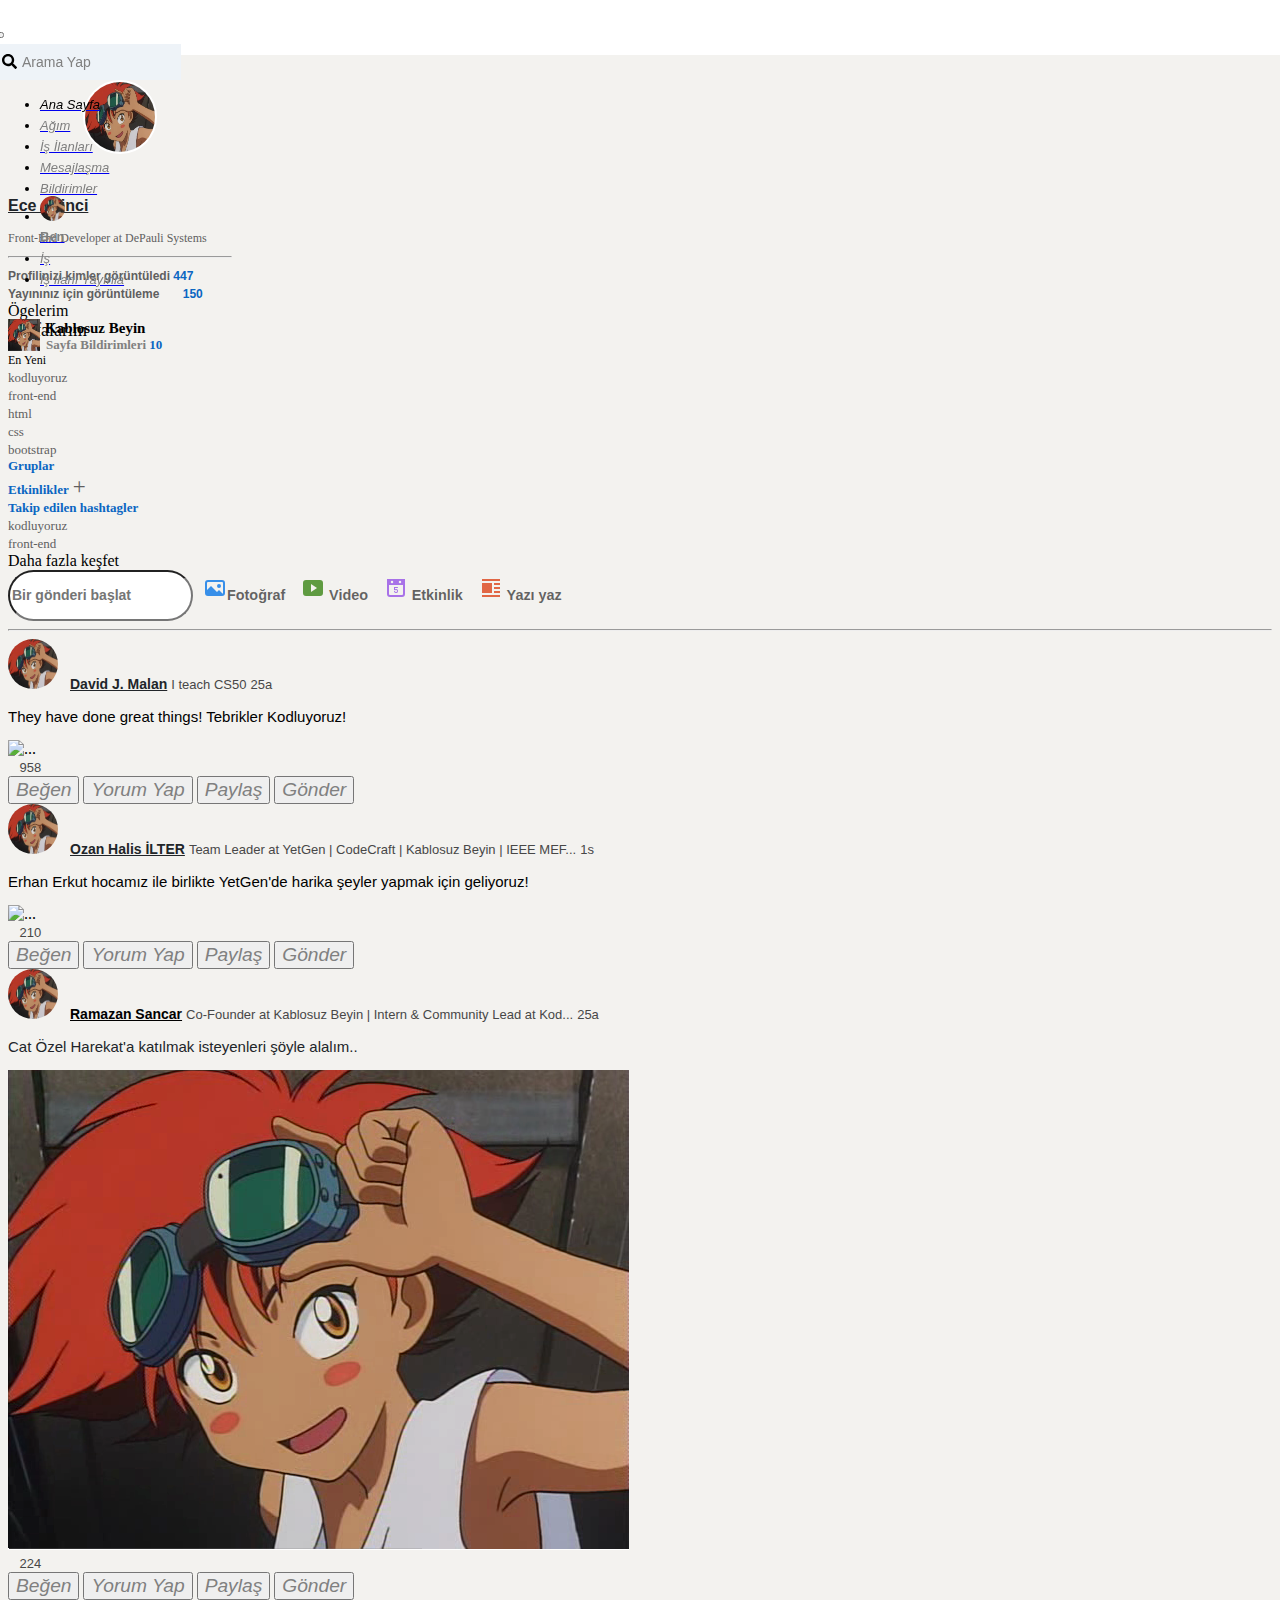
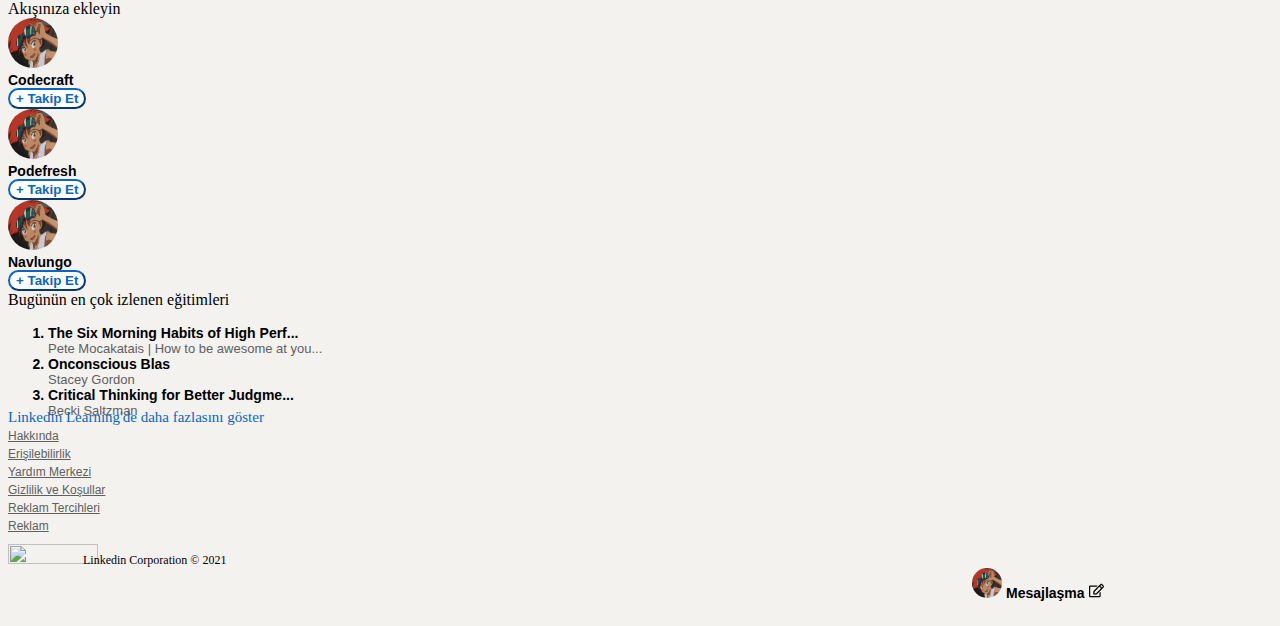
==== commit dda1aa48: "linkedin clone" ====
--- a/src/index.html
+++ b/src/index.html
@@ -3,704 +3,689 @@
 <head>
     <meta charset="UTF-8"/>
     <meta name="viewport" content="width=device-width, initial-scale=1.0"/>
-    <link href="https://cdn.jsdelivr.net/npm/bootstrap@5.2.0/dist/css/bootstrap.min.css" rel="stylesheet" integrity="sha384-gH2yIJqKdNHPEq0n4Mqa/HGKIhSkIHeL5AyhkYV8i59U5AR6csBvApHHNl/vI1Bx" crossorigin="anonymous">
+    <title>LinkedIn</title>
+    <link rel="stylesheet" href="../src/style.css"/>
+    <link
+            rel="stylesheet"
+            href="https://cdn.jsdelivr.net/npm/bootstrap@4.6.0/dist/css/bootstrap.min.css"
+            integrity="sha384-B0vP5xmATw1+K9KRQjQERJvTumQW0nPEzvF6L/Z6nronJ3oUOFUFpCjEUQouq2+l"
+            crossorigin="anonymous"
+    />
     <link
             rel="stylesheet"
             href="https://use.fontawesome.com/releases/v5.15.1/css/all.css"
             integrity="sha384-vp86vTRFVJgpjF9jiIGPEEqYqlDwgyBgEF109VFjmqGmIY/Y4HV4d3Gp2irVfcrp"
             crossorigin="anonymous"
     />
-    <link rel="stylesheet" href="../src/style.css"/>
-    <title>Instagram</title>
 </head>
-<body class="pt-4">
-<nav class="navbar navbar-expand-sm navbar-light border position-fixed top-0 start-0 end-0 bg-white z-index-10" style="height: 54px;">
-    <div class="logo" style="margin-left:192px">
-        <a class="navbar-brand" href="#">
-            <img
-                    src="https://www.instagram.com/static/images/web/mobile_nav_type_logo.png/735145cfe0a4.png"/>
-        </a>
-        <button
-                class="navbar-toggler"
-                type="button"
-                data-toggle="collapse"
-                data-target="#navbarSupportedContent"
-                aria-controls="navbarSupportedContent"
-                aria-expanded="false"
-                aria-label="Toggle navigation"
-        >
-            <span class="navbar-toggler-icon mr-5"></span>
-        </button>
+<body class="body container" style="margin-top: 5rem;">
+<!-- navbar -->
+<nav class="navbar navbar-expand-lg navbar-light bg-white navbar-bg">
+    <div class="container">
+        <div class="d-flex">
+            <a class="navbar-brand" style="margin-left: -.75rem;" href="#">
+                <i
+                        class="fab fa-linkedin fa-lg"
+                        style="color: #0a66c2; font-size: 2.4rem">
+                </i>
+            </a>
+            <button
+                    class="navbar-toggler"
+                    type="button"
+                    data-toggle="collapse"
+                    data-target="#navbarSupportedContent"
+                    aria-controls="navbarSupportedContent"
+                    aria-expanded="false"
+                    aria-label="Toggle navigation"
+            ></button>
+            <form class="form-inline">
+                <input
+                        class="form-control search"
+                        type="search"
+                        placeholder="Arama Yap"
+                        aria-label="Search"
+                />
+            </form>
+        </div>
+        <div class="collapse navbar-collapse justify-content-end">
+            <ul class="navbar-nav text-center">
+                <li class="nav-item active mr-3">
+                    <a class="nav-link" href="#"
+                    ><i class="fas fa-home fa-lg" style="color: black">
+                        <div class="menutext" style="color: black">Ana Sayfa</div>
+                    </i
+                    >
+                    </a>
+                </li>
+                <li class="nav-item active mr-4">
+                    <a class="nav-link" href="#"
+                    ><i class="fas fa-user-friends fa-lg">
+                        <div class="menutext">Ağım</div>
+                    </i
+                    >
+                    </a>
+                </li>
+                <li class="nav-item active mr-2">
+                    <a class="nav-link" href="#"
+                    ><i class="fas fa-briefcase fa-lg">
+                        <div class="menutext">İş İlanları</div>
+                    </i
+                    >
+                    </a>
+                </li>
+                <li class="nav-item active mr-1">
+                    <a class="nav-link" href="#"
+                    ><i class="fas fa-comment-dots fa-lg">
+                        <div class="menutext">Mesajlaşma</div>
+                    </i
+                    >
+                    </a>
+                </li>
+                <li class="nav-item active mr-1">
+                    <a class="nav-link" href="#"
+                    ><i class="fas fa-bell fa-lg">
+                        <div class="menutext">Bildirimler</div>
+                    </i
+                    >
+                    </a>
+                </li>
+                <li class="nav-item dropdown mt-1 mr-3 ml-3">
+                    <a
+
+                            href="#"
+                            id="navbarDropdownMenuLink"
+                            role="button"
+                            data-toggle="dropdown"
+                            aria-haspopup="true"
+                            aria-expanded="false"
+
+                    >
+                        <img
+                                src="../src/assets/edward.png"
+                                style=" width: 25px;height: 25px;border-radius: 50%"
+                        />
+                        <div class="menutext" style="line-height: 1.2em; font-weight: inherit;">
+                            Ben
+                        </div>
+                    </a>
+                </li>
+                <li class="nav-item active border-left">
+                    <a class="nav-link ml-4 mr-2" href="#"
+                    ><i class="fas fa-th fa-lg">
+                        <div class="menutext">İş</div>
+                    </i>
+                    </a>
+                </li>
+                <li class="nav-item active">
+                    <a class="nav-link" href="#"
+                    ><i class="fas fa-chalkboard fa-lg">
+                        <div class="menutext">İş İlanı Yayınla</div>
+                    </i
+                    >
+                    </a>
+                </li>
+            </ul>
+        </div>
     </div>
-    <div class="collapse navbar-collapse justify-content-center">
-        <form class="form-inline my-2 my-lg-0 ml-5 d-none d-sm-block">
-            <input
-                    class="form-control mr-sm-2 empty"
-                    type="search"
-                    placeholder="Ara"
-                    style="font-family: Arial, FontAwesome; height: 28px; width: 216px"
-                    aria-label="Search"
-            />
-        </form>
-    </div>
-    <div class="collapse navbar-collapse">
-        <ul class="navbar-nav">
-            <li class="nav-item active">
-                <a class="nav-link" href="#">
-                    <i class="fas fa-home fa-lg mr-2 d-none d-sm-block mt-1"></i>
-                    <span class="sr-only">(current)</span>
-                </a>
-            </li>
-            <li class="nav-item">
-                <a class="nav-link" href="#">
-                    <i
-                            class="fab fa-facebook-messenger fa-lg mr-2 mt-1"
-                            style="color: black">
-                    </i>
-                </a>
-            </li>
-            <li class="nav-item">
-                <a class="nav-link" href="#">
-                    <i class="far fa-compass fa-lg mr-2 mt-1" style="color: black"></i>
-                </a>
-            </li>
-            <li class="nav-item">
-                <a class="nav-link" href="#">
-                    <i class="far fa-heart fa-lg mr-2 mt-1" style="color: black"></i>
-                </a>
-            </li>
-            <li class="nav-item">
-                <a class="nav-link" href="https://www.instagram.com/cengizcmataraci" target="_blank">
-                    <img
-                            src="https://scontent-otp1-1.cdninstagram.com/v/t51.2885-19/s150x150/83792429_185184289374945_1047727451901263872_n.jpg?_nc_ht=scontent-otp1-1.cdninstagram.com&_nc_ohc=oor-Z1FIzvgAX-uXuhs&tp=1&oh=e92baf321c3e2e5ebf9416204da05c82&oe=602E0320"
-                            class="mb-2"
-                            style="width: 23px; height: 23px; border-radius: 50%;"/>
-                </a>
-            </li>
-        </ul>
-    </div>
+
 </nav>
 
-<div class="container middlearea mt-5">
+<div>
     <div class="row">
+        <!-- sol panel -->
+        <div class="">
+            <!-- sol panel -->
+            <div class="card" style="width: 14rem">
+                <div class="card-header"
+                     style="text-align:center; background-image: url(https://thumbor.forbes.com/thumbor/fit-in/1200x0/filters%3Aformat%28jpg%29/https%3A%2F%2Fblogs-images.forbes.com%2Falejandrocremades%2Ffiles%2F2018%2F12%2Fbusiness-3605367_1920-1200x741.jpg);height: 53px;">
+                    <img src="../src/assets/edward.png" class=""
+                         style="width: 70px; height: 70px; border-radius: 50%; border: 2px solid #fff;"/>
+                </div>
+                <div class="card-body text-center" style="padding-top: 3rem;">
+                    <p class="card-title header">
+                        <a href="https://www.linkedin.com/in/cengizcmataraci/" target="_blank" style="color: #212529;">Ece
+                            Akinci</a>
+                    </p>
+                    <div style="font-size:12px; margin-bottom: 10px;color: #5f5f5f;">
+                        Front-End Developer at DePauli Systems
+                    </div>
+                    <hr/>
+                    <div class="card-text" style="width: 200px;">
+                        <div style="width: max-content">
+                            <span class="view">Profilinizi kimler görüntüledi </span>
+                            <span class="float-right view mt-1 ml-2" style="color: #0a66c2">447</span>
+                        </div>
+                        <div style="width: max-content">
+                            <span class="view">Yayınınız için görüntüleme </span>
+                            <span class="float-right view mt-1" style="color: #0a66c2; margin-left: 1.25rem">150</span>
+                        </div>
+                    </div>
+                </div>
+                <div class="card-footer bg-white">
+                    <i class="fas fa-bookmark"></i>
+                    <span class="mb-4 font-weight-bold">Ögelerim</span>
+                </div>
+            </div>
+            <div class="card mt-2" style="width: 14rem">
+                <div class="card-header font-weight-bold bg-white border-bottom-0"
+                     style="margin-bottom: -22px; font-size: 18px">
+                    Sayfalarım
+                </div>
+                <div class="card-body">
+                    <div class="card-title">
+                        <img src="../src/assets/edward.png"
+                             style="width: 32px; height: 32px"/>
+                        <div style="font-size: 15px;font-weight: bold;margin-top: -35px;margin-left: 37px;">
+                            Kablosuz Beyin
+                        </div>
+                        <div style="font-size: 13px;font-weight: bold;color: gray;margin-left: 38px;">
+                            Sayfa Bildirimleri
+                            <span class="" style="color: #0a66c2">10</span>
+                        </div>
+                    </div>
+                </div>
+            </div>
+            <div class="card mt-2" style="width: 14rem;">
+                <div class="card-header bg-white border-0" style="font-size: 12px">
+                    En Yeni
+                </div>
+                <div class="card-body">
+                    <div class="card-title">
+                        <div>
+                            <i class="fas fa-hashtag" style="font-size: 13px; font-weight: bold"></i>
+                            <span class="ml-2 font-weight-bold" style="font-size: 13px; color: #5f5f5f">
+                                kodluyoruz
+                            </span>
+                        </div>
+                        <div>
+                            <i class="fas fa-hashtag" style="font-size: 13px; font-weight: bold"></i>
+                            <span class="ml-2 font-weight-bold" style="font-size: 13px; color: #5f5f5f">
+                                front-end
+                            </span>
+                        </div>
+                        <div>
+                            <i class="fas fa-hashtag" style="font-size: 13px; font-weight: bold"></i>
+                            <span class="ml-2 font-weight-bold" style="font-size: 13px; color: #5f5f5f">
+                                html
+                            </span>
+                        </div>
+                        <div>
+                            <i
+                                    class="fas fa-hashtag"
+                                    style="font-size: 13px; font-weight: bold"
+                            ></i
+                            ><span
+                                class="ml-2 font-weight-bold"
+                                style="font-size: 13px; color: #5f5f5f"
+                        >css</span
+                        >
+                        </div>
+                        <div>
+                            <i
+                                    class="fas fa-hashtag"
+                                    style="font-size: 13px; font-weight: bold"
+                            ></i
+                            ><span
+                                class="ml-2 font-weight-bold"
+                                style="font-size: 13px; color: #5f5f5f"
+                        >bootstrap</span
+                        >
+                        </div>
+                        <div class="mt-3 categories">Gruplar</div>
+                        <span class="mt-2 categories">Etkinlikler</span>
+                        <span
+                                class="float-right mb-5"
+                                style="font-size: 23px; color: #5f5f5f"
+                        >+</span
+                        >
+                        <div class="mt-3 mb-1 categories">Takip edilen hashtagler</div>
+                        <div>
+                            <i
+                                    class="fas fa-hashtag"
+                                    style="font-size: 13px; font-weight: bold"
+                            ></i
+                            ><span
+                                class="ml-2 font-weight-bold"
+                                style="font-size: 13px; color: #5f5f5f"
+                        >kodluyoruz</span
+                        >
+                        </div>
+                        <div>
+                            <i
+                                    class="fas fa-hashtag"
+                                    style="font-size: 13px; font-weight: bold"
+                            ></i
+                            ><span
+                                class="ml-2 font-weight-bold"
+                                style="font-size: 13px; color: #5f5f5f"
+                        >front-end</span
+                        >
+                        </div>
+                    </div>
+                </div>
+                <div class="card-footer bg-white">
+                    Daha fazla keşfet
+                </div>
+            </div>
+        </div>
+
+        <!-- orta panel -->
         <div class="col-6">
             <div class="card">
                 <div class="card-body">
-                    <a href="https://www.instagram.com/kodluyoruz" style="text-decoration: none;" target="_blank">
-                        <img src="https://scontent-otp1-1.cdninstagram.com/v/t51.2885-19/s150x150/105971749_581051382486071_1053777149100084988_n.jpg?_nc_ht=scontent-otp1-1.cdninstagram.com&_nc_ohc=VMAJoeqh5IwAX_QH3Nt&tp=1&oh=3bd9dbd2532c87e350dfcfffec74f120&oe=602BAC27"
-                             class="storyphoto img-fluid mr-3"/>
-                        <span class="storytext">kodluyoruz</span>
-                    </a>
-                    <a href="https://www.instagram.com/furkantolgayuce" style="text-decoration: none;" target="_blank">
-                        <img src="https://scontent-otp1-1.cdninstagram.com/v/t51.2885-19/s150x150/72779108_713693839133901_6123578952603664384_n.jpg?_nc_ht=scontent-otp1-1.cdninstagram.com&_nc_ohc=XqPxbR5poVwAX-ZBLnj&tp=1&oh=8ced290d281ab30c73ecab574c569f2e&oe=602E8762"
-                             class="storyphoto img-fluid"/>
-                        <span class="storytext">furkantolga..</span>
-                    </a>
-                    <a href="https://www.instagram.com/elonrmuskk" style="text-decoration: none;" target="_blank">
-                        <img src="https://scontent-otp1-1.cdninstagram.com/v/t51.2885-19/s150x150/44329317_268583430479565_454483638147350528_n.jpg?_nc_ht=scontent-otp1-1.cdninstagram.com&_nc_ohc=nch-8fZvL_kAX-Vwc1_&tp=1&oh=834a7ad23234699addd8c447d3d754e6&oe=602E6230"
-                             class="storyphoto img-fluid"/>
-                        <span class="storytext">elonrmuskk</span>
-                    </a>
-                    <a href="https://www.instagram.com/hakanyalcinkaya" style="text-decoration: none;" target="_blank">
-                        <img src="https://scontent-otp1-1.cdninstagram.com/v/t51.2885-19/s150x150/14032987_493625937508971_230505040_a.jpg?_nc_ht=scontent-otp1-1.cdninstagram.com&_nc_ohc=c5Y_pjOla0AAX99HkoC&tp=1&oh=00f276b589b86e96148f8bd4bc9f9d3d&oe=602DF398"
-                             class="storyphoto img-fluid"/>
-                        <span class="storytext">hakanyalcin..</span>
-                    </a>
-                    <a href="https://www.instagram.com/ozgeacik" style="text-decoration: none;" target="_blank">
-                        <img src="https://scontent-otp1-1.cdninstagram.com/v/t51.2885-19/s150x150/119053109_669154464028736_1319092899898353971_n.jpg?_nc_ht=scontent-otp1-1.cdninstagram.com&_nc_ohc=NiXGvR0sHIUAX_K5Au0&tp=1&oh=b2dde859aadfda60ccbacefaf78214b2&oe=602D300C"
-                             class="storyphoto img-fluid"/>
-                        <span class="storytext mr-2">ozgeacik</span>
-                    </a>
-                    <a href="https://www.instagram.com/kablosuzkedi" style="text-decoration: none;" target="_blank">
-                        <img src="https://scontent-otp1-1.cdninstagram.com/v/t51.2885-19/891383_1620336344912760_190799662_a.jpg?_nc_ht=scontent-otp1-1.cdninstagram.com&_nc_ohc=wSpwFcLtz80AX-U66oZ&oh=5be739ba968afed2145c0be933c6ffa6&oe=602ECE8C"
-                             class="storyphoto img-fluid"/>
-                        <span class="storytext">kablosuzkedi</span>
-                    </a>
-                    <a href="https://www.instagram.com/gulcanyayla" style="text-decoration: none;" target="_blank">
-                        <img src="https://scontent-otp1-1.cdninstagram.com/v/t51.2885-19/s150x150/20066031_478409979176247_1637931957817966592_a.jpg?_nc_ht=scontent-otp1-1.cdninstagram.com&_nc_ohc=qVGZVeaAAyQAX-uPqnT&tp=1&oh=da209b286e6b9af6692a7eaab5db9fe7&oe=602C10BA"
-                             class="storyphoto img-fluid"/>
-                        <span class="storytext">gulcanyayla</span>
-                    </a>
-                </div>
+                    <input
+                            type="text"
+                            class="form-control content"
+                            placeholder="Bir gönderi başlat"
+                    />
+                    <span>
+                        <button style="border: none; background: none;">
+                          <svg style="fill: #378fe9" xmlns="http://www.w3.org/2000/svg" viewBox="0 0 24 24"
+                               data-supported-dps="24x24" width="24"
+                               height="24" focusable="false"><path
+                                  d="M19 4H5a3 3 0 00-3 3v10a3 3 0 003 3h14a3 3 0 003-3V7a3 3 0 00-3-3zm1 13a1 1 0 01-.29.71L16 14l-2 2-6-6-4 4V7a1 1 0 011-1h14a1 1 0 011 1zm-2-7a2 2 0 11-2-2 2 2 0 012 2z"></path>
+                          </svg><span class="ml-1" style="color: rgba(0,0,0,0.6); font-weight: 600; font-size: 0.9rem">Fotoğraf</span>
+                        </button>
+                    </span>
+
+                    <span>
+                        <button style="border: none; background: none;">
+                            <svg style="fill: #5f9b41;" xmlns="http://www.w3.org/2000/svg" viewBox="0 0 24 24"
+                                 data-supported-dps="24x24" width="24" height="24" focusable="false"><path
+                                    d="M19 4H5a3 3 0 00-3 3v10a3 3 0 003 3h14a3 3 0 003-3V7a3 3 0 00-3-3zm-9 12V8l6 4z"></path>
+                            </svg>
+                            <span class="ml-1"
+                                  style="color: rgba(0,0,0,0.6); font-weight: 600; font-size: 0.9rem">Video</span>
+                        </button>
+                    </span>
+
+                    <span>
+                        <button style="border: none; background: none;">
+                            <svg style="fill: #a872e8" xmlns="http://www.w3.org/2000/svg" viewBox="0 0 24 24"
+                                 data-supported-dps="24x24" width="24" height="24" focusable="false"><path
+                                    d="M3 3v15a3 3 0 003 3h12a3 3 0 003-3V3zm13 1.75A1.25 1.25 0 1114.75 6 1.25 1.25 0 0116 4.75zm-8 0A1.25 1.25 0 116.75 6 1.25 1.25 0 018 4.75zM19 18a1 1 0 01-1 1H6a1 1 0 01-1-1V9h14zm-5.9-3a1 1 0 00-1-1H12a3.12 3.12 0 00-1 .2l-1-.2v-3h3.9v1H11v1.15a3.7 3.7 0 011.05-.15 1.89 1.89 0 012 1.78V15a1.92 1.92 0 01-1.84 2H12a1.88 1.88 0 01-2-1.75 1 1 0 010-.25h1a.89.89 0 001 1h.1a.94.94 0 001-.88z"></path>
+                            </svg>
+                            <span class="ml-1" style="color: rgba(0,0,0,0.6); font-weight: 600; font-size: 0.9rem">Etkinlik</span>
+                        </button>
+                    </span>
+
+                    <span>
+                        <button style="border: none; background: none;">
+                            <svg style="fill: #e16745;" xmlns="http://www.w3.org/2000/svg" viewBox="0 0 24 24"
+                                 data-supported-dps="24x24" fill="" width="24" height="24" focusable="false"><path
+                                    d="M21 3v2H3V3zm-6 6h6V7h-6zm0 4h6v-2h-6zm0 4h6v-2h-6zM3 21h18v-2H3zM13 7H3v10h10z"></path>
+                            </svg>
+                            <span class="ml-1" style="color: rgba(0,0,0,0.6); font-weight: 600; font-size: 0.9rem">Yazı yaz</span>
+                        </button>
+                    </span>
+
+                </div>
+            </div>
+            <div>
+                <hr/>
             </div>
             <div class="card">
-                <div class="card-header d-flex justify-content-between align-items-center">
+                <div class="card-header bg-white border-0">
+                    <img src="../src/assets/edward.png"
+                         class="postphoto">
+                    <span class="posttext"><a href="https://www.linkedin.com/in/malan/" target="_blank"
+                                              style="color: #212529;">David J. Malan</a></span>
+                    <span class="float-right">
+                <i class="fas fa-ellipsis-h fa-md"></i>
+              </span>
+                    <span class=""
+                          style="font-family:-apple-system, BlinkMacSystemFont, 'Segoe UI', Roboto, Oxygen, Ubuntu, Cantarell, 'Open Sans', 'Helvetica Neue', sans-serif; font-size: 13px; color: #474747;">I teach CS50</span>
+                    <span class=""
+                          style="font-family:-apple-system, BlinkMacSystemFont, 'Segoe UI', Roboto, Oxygen, Ubuntu, Cantarell, 'Open Sans', 'Helvetica Neue', sans-serif; font-size: 13px; color: #474747;">25a  <i
+                            class="fas fa-globe-americas fa-sm"></i></span>
+                </div>
+                <div>
+                    <p class="card-text ml-3"
+                       style="font-family: -apple-system, BlinkMacSystemFont, 'Segoe UI', Roboto, Oxygen, Ubuntu, Cantarell, 'Open Sans', 'Helvetica Neue', sans-serif; font-size: 15px; color: black;">
+                        They have done great things! Tebrikler Kodluyoruz!
+                    </p>
                     <div>
-                        <img src="https://scontent-otp1-1.cdninstagram.com/v/t51.2885-19/s150x150/83792429_185184289374945_1047727451901263872_n.jpg?_nc_ht=scontent-otp1-1.cdninstagram.com&_nc_ohc=oor-Z1FIzvgAX-uXuhs&tp=1&oh=e92baf321c3e2e5ebf9416204da05c82&oe=602E0320"
-                             class="mr-2"
-                             style="width: 35px; height: 35px; border-radius: 50%"/>
-                        <span class="postuserfont">
-                        <strong>
-                            <a href="https://www.instagram.com/cengizcmataraci"
-                               target="_blank"
-                               style="color: black;">cengizcmataraci</a>
-                        </strong>
-                    </span>
-                    </div>
+                        <img
+                                src="https://pbs.twimg.com/media/Em2_xBbXUAEVDx1.jpg"
+                                class="card-img-top mb-1"
+                                alt="..."
+                        />
+                    </div>
+                    <span class=""><img src="https://static-exp1.licdn.com/sc/h/d310t2g24pvdy4pt1jkedo4yb"
+                                        alt=""></span>
+                    <span class=""><img src="https://static-exp1.licdn.com/sc/h/5thsbmikm6a8uov24ygwd914f"
+                                        alt=""></span>
+                    <span style="font-family:-apple-system, BlinkMacSystemFont, 'Segoe UI', Roboto, Oxygen, Ubuntu, Cantarell, 'Open Sans', 'Helvetica Neue', sans-serif; font-size: 13px; color: #474747;"><img
+                            src="https://static-exp1.licdn.com/sc/h/7fx9nkd7mx8avdpqm5hqcbi97" alt="">  958</span>
+
+                    <div class="card-footer bg-white mt-1">
+                        <span>
+                            <button class="ref bg-white border-0">
+                                <i class="far fa-thumbs-up fa-md" style="font-size: 1.2rem">
+                                    <span class="ml-2 ">Beğen</span></i>
+                            </button>
+                        </span>
+
+                        <span>
+                            <button class="ref bg-white border-0">
+                                <i class="far fa-comment fa-md" style="font-size: 1.2rem">
+                                    <span class="ml-2 ">Yorum Yap</span>
+                                </i>
+                            </button>
+                        </span>
+
+                        <span>
+                            <button class="ref bg-white border-0">
+                                <i class="fas fa-share fa-md" style="font-size: 1.2rem">
+                                    <span class="ml-2 ">Paylaş</span></i>
+                            </button>
+                        </span>
+
+                        <span>
+                            <button class="ref bg-white border-0">
+                                <i class="fas fa-paper-plane fa-md" style="font-size: 1.2rem">
+                                    <span class="ml-2 ">Gönder</span>
+                                </i>
+                            </button>
+                        </span>
+                    </div>
+                </div>
+            </div>
+            <div class="card mt-2">
+                <div class="card-header bg-white border-0">
+                    <img src="../src/assets/edward.png"
+                         class="postphoto">
+                    <span class="posttext"><a href="https://www.linkedin.com/in/ozanhalis/" target="_blank"
+                                              style="color: #212529;">Ozan Halis İLTER</a></span>
+                    <span class="float-right">
+                <i class="fas fa-ellipsis-h fa-md"></i>
+              </span>
+                    <span class=""
+                          style="font-family:-apple-system, BlinkMacSystemFont, 'Segoe UI', Roboto, Oxygen, Ubuntu, Cantarell, 'Open Sans', 'Helvetica Neue', sans-serif; font-size: 13px; color: #474747;">Team Leader at YetGen | CodeCraft | Kablosuz Beyin | IEEE MEF...</span>
+                    <span class=""
+                          style="font-family:-apple-system, BlinkMacSystemFont, 'Segoe UI', Roboto, Oxygen, Ubuntu, Cantarell, 'Open Sans', 'Helvetica Neue', sans-serif; font-size: 13px; color: #474747;">1s  <i
+                            class="fas fa-globe-americas fa-sm"></i></span>
+                </div>
+                <div>
+                    <p class="card-text ml-3"
+                       style="font-family: -apple-system, BlinkMacSystemFont, 'Segoe UI', Roboto, Oxygen, Ubuntu, Cantarell, 'Open Sans', 'Helvetica Neue', sans-serif; font-size: 15px; color: black;">
+                        Erhan Erkut hocamız ile birlikte YetGen'de harika şeyler yapmak için geliyoruz!
+                    </p>
                     <div>
-                        <span class="mt-2"
-                        ><strong><i class="fas fa-ellipsis-h"></i></strong
-                        ></span>
-                    </div>
-
-                </div>
-                <img
-                        src="https://blog.biletbayi.com/wp-content/uploads/2019/12/rize.jpg"
-                        class="card-img-top"
-                        alt="..."
-                />
-                <ul
-                        class="list-group list-group-horizontal mt-1"
-                        style="list-style-type: none; border: none;"
-                >
-                    <li class="nav-item">
-                        <a class="nav-link" href="#"
-                        ><i
-                                class="far fa-heart fa-lg"
-                                style="color: black; position: relative; font-size: 23px"
-                        ></i
-                        ></a>
-                    </li>
-                    <li class="nav-item">
-                        <a class="nav-link" href="#"
-                        ><i
-                                class="far fa-comment fa-lg"
-                                style="
-                      color: black;
-                      position: relative;
-                      font-size: 23px;
+                        <img
+                                src="https://miro.medium.com/max/1080/1*gdDWFSvHDt57DS2zsh_0Bg.png"
+                                class="card-img-top mb-1"
+                                alt="..."
+                        />
+                    </div>
+                    <span class=""><img src="https://static-exp1.licdn.com/sc/h/d310t2g24pvdy4pt1jkedo4yb"
+                                        alt=""></span>
+                    <span class=""><img src="https://static-exp1.licdn.com/sc/h/5thsbmikm6a8uov24ygwd914f"
+                                        alt=""></span>
+                    <span class=""
+                          style="font-family:-apple-system, BlinkMacSystemFont, 'Segoe UI', Roboto, Oxygen, Ubuntu, Cantarell, 'Open Sans', 'Helvetica Neue', sans-serif; font-size: 13px; color: #474747;"><img
+                            src="https://static-exp1.licdn.com/sc/h/7fx9nkd7mx8avdpqm5hqcbi97" alt="">  210</span>
+                    <div class="card-footer bg-white mt-1">
+                        <span>
+                            <button class="ref bg-white border-0">
+                                <i class="far fa-thumbs-up fa-md" style="font-size: 1.2rem">
+                                    <span class="ml-2 ">Beğen</span></i>
+                            </button>
+                        </span>
+
+                        <span>
+                            <button class="ref bg-white border-0">
+                                <i class="far fa-comment fa-md" style="font-size: 1.2rem">
+                                    <span class="ml-2 ">Yorum Yap</span>
+                                </i>
+                            </button>
+                        </span>
+
+                        <span>
+                            <button class="ref bg-white border-0">
+                                <i class="fas fa-share fa-md" style="font-size: 1.2rem">
+                                    <span class="ml-2 ">Paylaş</span></i>
+                            </button>
+                        </span>
+
+                        <span>
+                            <button class="ref bg-white border-0">
+                                <i class="fas fa-paper-plane fa-md" style="font-size: 1.2rem">
+                                    <span class="ml-2 ">Gönder</span>
+                                </i>
+                            </button>
+                        </span>
+                    </div>
+                </div>
+            </div>
+            <div class="card mt-2">
+                <div class="card-header bg-white border-0">
+                    <img src="../src/assets/edward.png"
+                         class="postphoto">
+                    <span class="posttext"><a href="https://www.linkedin.com/in/ramazansancar/" target="_blank"
+                                              style="color: black;">Ramazan Sancar</a></span>
+                    <span class="float-right">
+                <i class="fas fa-ellipsis-h fa-md"></i>
+              </span>
+                    <span class=""
+                          style="font-family:-apple-system, BlinkMacSystemFont, 'Segoe UI', Roboto, Oxygen, Ubuntu, Cantarell, 'Open Sans', 'Helvetica Neue', sans-serif; font-size: 13px; color: #474747;">Co-Founder at Kablosuz Beyin | Intern & Community Lead at Kod...</span>
+                    <span class=""
+                          style="font-family:-apple-system, BlinkMacSystemFont, 'Segoe UI', Roboto, Oxygen, Ubuntu, Cantarell, 'Open Sans', 'Helvetica Neue', sans-serif; font-size: 13px; color: #474747;">25a  <i
+                            class="fas fa-globe-americas fa-sm"></i></span>
+                </div>
+                <div>
+                    <p class="card-text ml-3"
+                       style="font-family: -apple-system, BlinkMacSystemFont, 'Segoe UI', Roboto, Oxygen, Ubuntu, Cantarell, 'Open Sans', 'Helvetica Neue', sans-serif; font-size: 15px; color: #212529;">
+                        Cat Özel Harekat'a katılmak isteyenleri şöyle alalım..
+                    </p>
+                    <div>
+                        <img
+                                src="../src/assets/edward.png"
+                                class="card-img-top mb-1"
+                                alt="..."
+                        />
+                    </div>
+                    <span class=""><img src="https://static-exp1.licdn.com/sc/h/d310t2g24pvdy4pt1jkedo4yb"
+                                        alt=""></span>
+                    <span class=""><img src="https://static-exp1.licdn.com/sc/h/5thsbmikm6a8uov24ygwd914f"
+                                        alt=""></span>
+                    <span class=""
+                          style="font-family:-apple-system, BlinkMacSystemFont, 'Segoe UI', Roboto, Oxygen, Ubuntu, Cantarell, 'Open Sans', 'Helvetica Neue', sans-serif; font-size: 13px; color: #474747;"><img
+                            src="https://static-exp1.licdn.com/sc/h/7fx9nkd7mx8avdpqm5hqcbi97" alt="">  224</span>
+                    <div class="card-footer bg-white mt-1">
+                        <span>
+                            <button class="ref bg-white border-0">
+                                <i class="far fa-thumbs-up fa-md" style="font-size: 1.2rem">
+                                    <span class="ml-2 ">Beğen</span></i>
+                            </button>
+                        </span>
+
+                        <span>
+                            <button class="ref bg-white border-0">
+                                <i class="far fa-comment fa-md" style="font-size: 1.2rem">
+                                    <span class="ml-2 ">Yorum Yap</span>
+                                </i>
+                            </button>
+                        </span>
+
+                        <span>
+                            <button class="ref bg-white border-0">
+                                <i class="fas fa-share fa-md" style="font-size: 1.2rem">
+                                    <span class="ml-2 ">Paylaş</span></i>
+                            </button>
+                        </span>
+
+                        <span>
+                            <button class="ref bg-white border-0">
+                                <i class="fas fa-paper-plane fa-md" style="font-size: 1.2rem">
+                                    <span class="ml-2 ">Gönder</span>
+                                </i>
+                            </button>
+                        </span>
+                    </div>
+                </div>
+            </div>
+        </div>
+
+        <!-- sağ panel -->
+        <div class="">
+            <div class="card" style="width: 19rem">
+                <div class="card-header bg-white border-0">
+                    <span>Akışınıza ekleyin</span>
+                    <span><i class="fas fa-info-circle float-right"></i></span>
+                </div>
+                <div class="card-title">
+                    <div class="ml-3 d-flex justify-content-around align-items-center">
+                        <img src="../src/assets/edward.png" style="width: 50px; height: 50px; border-radius: 50%"/>
+                        <div class="header ml-1" style="font-size: 14px">Codecraft</div>
+                        <span>
+                            <button style="border-radius: 50px; background: #fff; color: #0a66c2; border-color: #0a66c2;">
+                                <strong>+ Takip Et</strong>
+                            </button>
+                        </span>
+                    </div>
+                </div>
+                <div class="card-title">
+                    <div class="ml-3 d-flex justify-content-around align-items-center">
+                        <img src="../src/assets/edward.png" style="width: 50px; height: 50px; border-radius: 50%"/>
+                        <div class="header ml-1" style="font-size: 14px">Podefresh</div>
+                        <span>
+                            <button style="border-radius: 50px; background: #fff; color: #0a66c2; border-color: #0a66c2;">
+                                <strong>+ Takip Et</strong>
+                            </button>
+                        </span>
+                    </div>
+                </div>
+                <div class="card-title">
+                    <div class="ml-3 d-flex justify-content-around align-items-center">
+                        <img src="../src/assets/edward.png" style="width: 50px; height: 50px; border-radius: 50%"/>
+                        <div class="header ml-1" style="font-size: 14px">Navlungo</div>
+                        <span class="float-right">
+                            <button style="border-radius: 50px; background: #fff; color: #0a66c2; border-color: #0a66c2;">
+                                <strong>+ Takip Et</strong>
+                            </button>
+                        </span>
+                    </div>
+                </div>
+                <div
+                        class="card-footer bg-white border-0"
+                        style="font-size: 14px; color: #0a66c2"
+                >
+                    <strong></strong>
+                </div>
+            </div>
+            <div class="card mt-2" style="">
+                <div class="card-header bg-white border-0">
+              <span>Bugünün en çok izlenen eğitimleri</span
+              ><span><i class="fas fa-info-circle float-right"></i></span>
+                </div>
+                <div class="card-title">
+                    <ol>
+                        <li>
+                            The Six Morning Habits of High Perf...
+                            <div
+                                    style="
+                      font-weight: lighter;
+                      font-size: 13px;
+                      color: #5f5f5f;
                     "
-                        ></i
-                        ></a>
-                    </li>
-                    <li class="nav-item">
-                        <a class="nav-link" href="#"
-                        ><i
-                                class="far fa-paper-plane fa-lg"
-                                style="
-                      color: black;
-                      position: relative;
-                      font-size: 23px;
+                            >
+                                Pete Mocakatais | How to be awesome at you...
+                            </div>
+                        </li>
+                        <li class="mt-2">
+                            Onconscious Blas
+                            <div
+                                    style="
+                      font-weight: lighter;
+                      font-size: 13px;
+                      color: #5f5f5f;
                     "
-                        ></i
-                        ></a>
-                    </li>
-                    <span class="">
-                <li class="nav-item ml-4">
-                  <a class="nav-link ml-2" href="#"
-                  ><i
-                          class="far fa-bookmark fa-lg"
-                          style="color: black; position: relative; font-size: 23px"
-                  ></i
-                  ></a>
-                </li>
-              </span>
-                </ul>
-                <span>
-              <img
-                      src="https://scontent-otp1-1.cdninstagram.com/v/t51.2885-19/s150x150/72779108_713693839133901_6123578952603664384_n.jpg?_nc_ht=scontent-otp1-1.cdninstagram.com&_nc_ohc=XqPxbR5poVwAX-ZBLnj&tp=1&oh=8ced290d281ab30c73ecab574c569f2e&oe=602E8762"
-                      class="mb-1 ml-3"
-                      style="width: 23px; height: 23px; border-radius: 50%"
-              />
-              <span class="postuserfont"
-              ><strong>furkantolgayuce</strong> ve
-                <strong>42 diğer kişi</strong> beğendi</span
-              >
-            </span>
-                <div class="card-body" style="margin-top: -15px">
-                    <p class="card-text postuserfont">
-                        <strong style="margin-left: -4px; margin-right: 5px"
-                        >cengizcmataraci</strong
-                        >Burası Rize! Harika bir cennet!
-                    </p>
-                    <a href="#" style="text-decoration: none"
-                    ><p
-                            class="card-text postuserfont"
-                            style="
-                    margin-left: -4px;
-                    margin-top: -14px;
-                    color: rgb(139, 133, 133);
-                  "
-                    >
-                        15 yorumun tümünü gör
-                    </p></a
-                    >
-                    <p class="card-text postuserfont">
-                        <strong style="margin-left: -4px; margin-right: 5px"
-                        >furkantolgayuce</strong
-                        >Abi çok güzelmiş yaa! Bir gün götürürsün artık bizi de:)
-                    </p>
-                    <p class="card-text postuserfont" style="margin-top: -15px">
-                        <strong style="margin-left: -4px; margin-right: 5px"
-                        >elonrmuskk</strong
-                        >That's wonderful view bro! I always want to travel Rize...
-                    </p>
-                    <p
-                            class="card-text"
-                            style="
-                  margin-top: -10px;
-                  margin-left: -4px;
-                  font-size: 12px;
-                  color: rgb(139, 133, 133);
-                "
-                    >
-                        10 SAAT ÖNCE
-                    </p>
+                            >
+                                Stacey Gordon
+                            </div>
+                        </li>
+                        <li class="mt-2">
+                            Critical Thinking for Better Judgme...
+                            <div
+                                    style="
+                      font-weight: lighter;
+                      font-size: 13px;
+                      color: #5f5f5f;
+                    "
+                            >
+                                Becki Saltzman
+                            </div>
+                        </li>
+                    </ol>
                 </div>
                 <div
                         class="card-footer"
-                        style="
-                color: rgb(139, 133, 133);
-                font-family: -apple-system, BlinkMacSystemFont, 'Segoe UI',
-                  Roboto, Oxygen, Ubuntu, Cantarell, 'Open Sans',
-                  'Helvetica Neue', sans-serif;
-                font-size: 14px;
-              "
-                >
-              <span style="margin-left: -4px">Yorum Ekle...</span
-              ><span class="" style="color: #0095f6; opacity: 50%"
-                ><strong>Paylaş</strong></span
-                >
-                </div>
-            </div>
-            <div class="card">
-                <div class="card-header d-flex justify-content-between align-items-center">
-                    <div>
-                        <img
-                                src="https://scontent-otp1-1.cdninstagram.com/v/t51.2885-19/s150x150/105971749_581051382486071_1053777149100084988_n.jpg?_nc_ht=scontent-otp1-1.cdninstagram.com&_nc_ohc=VMAJoeqh5IwAX_QH3Nt&tp=1&oh=3bd9dbd2532c87e350dfcfffec74f120&oe=602BAC27"
-                                class="mr-2"
-                                style="width: 35px; height: 35px; border-radius: 50%"
-                        />
-                        <span class="postuserfont"><strong>kodluyoruz</strong></span>
-                    </div>
-                    <div>
-                        <span class="mt-2"
-                        ><strong><i class="fas fa-ellipsis-h"></i></strong
-                        ></span>
-                    </div>
-
-                </div>
-                <img
-                        src="https://pbs.twimg.com/media/Erx2B2bXAAEy7gO.jpg"
-                        class="card-img-top"
-                        alt="..."
-                />
-                <ul
-                        class="list-group list-group-horizontal mt-1"
-                        style="list-style-type: none; border: none;"
-                >
-                    <li class="nav-item">
-                        <a class="nav-link" href="#"
-                        ><i
-                                class="far fa-heart fa-lg"
-                                style="color: black; position: relative; font-size: 23px"
-                        ></i
-                        ></a>
-                    </li>
-                    <li class="nav-item">
-                        <a class="nav-link" href="#"
-                        ><i
-                                class="far fa-comment fa-lg"
-                                style="
-                      color: black;
-                      position: relative;
-                      font-size: 23px;
-                    "
-                        ></i
-                        ></a>
-                    </li>
-                    <li class="nav-item">
-                        <a class="nav-link" href="#"
-                        ><i
-                                class="far fa-paper-plane fa-lg"
-                                style="
-                      color: black;
-                      position: relative;
-                      font-size: 23px;
-                    "
-                        ></i
-                        ></a>
-                    </li>
-                    <span class="">
-                <li class="nav-item ml-4">
-                  <a class="nav-link ml-2" href="#"
-                  ><i
-                          class="far fa-bookmark fa-lg"
-                          style="color: black; position: relative; font-size: 23px"
-                  ></i
-                  ></a>
-                </li>
-              </span>
-                </ul>
-                <span>
-              <img
-                      src="https://scontent-otp1-1.cdninstagram.com/v/t51.2885-19/s150x150/83792429_185184289374945_1047727451901263872_n.jpg?_nc_ht=scontent-otp1-1.cdninstagram.com&_nc_ohc=oor-Z1FIzvgAX-uXuhs&tp=1&oh=e92baf321c3e2e5ebf9416204da05c82&oe=602E0320"
-                      class="mb-1 ml-3"
-                      style="width: 23px; height: 23px; border-radius: 50%"
-              />
-              <span class="postuserfont"
-              ><strong>cengizcmataraci</strong> ve
-                <strong>670 diğer kişi</strong> beğendi</span
-              >
-            </span>
-                <div class="card-body" style="margin-top: -15px">
-                    <p class="card-text postuserfont">
-                        <strong style="margin-left: -4px; margin-right: 5px"
-                        >kodluyoruz</strong
-                        >Barış Balta ile AWS Quick Start Etkinliği #1 30 Ocak Cumartesi günü saat 10:00-15:30'da!
-                    </p>
-                    <a href="#" style="text-decoration: none"
-                    ><p
-                            class="card-text postuserfont"
-                            style="
-                    margin-left: -4px;
-                    margin-top: -14px;
-                    color: rgb(139, 133, 133);
-                  "
-                    >
-                        60 yorumun tümünü gör
-                    </p></a
-                    >
-                    <p class="card-text postuserfont">
-                        <strong style="margin-left: -4px; margin-right: 5px"
-                        >cengizcmataraci</strong
-                        >Harika! Kesinlikle katılacağım! :)
-                    </p>
-                    <p class="card-text postuserfont" style="margin-top: -15px">
-                        <strong style="margin-left: -4px; margin-right: 5px"
-                        >kablosuzbeyin</strong
-                        >Topluluk olarak heyecanlıyız!
-                    </p>
-                    <p
-                            class="card-text"
-                            style="
-                  margin-top: -10px;
-                  margin-left: -4px;
-                  font-size: 12px;
-                  color: rgb(139, 133, 133);
-                "
-                    >
-                        10 SAAT ÖNCE
-                    </p>
-                </div>
+                        style="color: #0a66c2; font-size: 15px; margin-top: -25px"
+                >
+                    Linkedin Learning'de daha fazlasını göster
+                </div>
+            </div>
+            <div class="text-center mt-3 ml-3" style="">
                 <div
-                        class="card-footer"
-                        style="
-                color: rgb(139, 133, 133);
-                font-family: -apple-system, BlinkMacSystemFont, 'Segoe UI',
-                  Roboto, Oxygen, Ubuntu, Cantarell, 'Open Sans',
-                  'Helvetica Neue', sans-serif;
-                font-size: 14px;
-              "
-                >
-              <span style="margin-left: -4px">Yorum Ekle...</span
-              ><span class="" style="color: #0095f6; opacity: 50%"
-                ><strong>Paylaş</strong></span
-                >
-                </div>
-            </div>
-            <div class="card mb-3">
-                <div class="card-header d-flex justify-content-between align-items-center">
-                    <div>
-                        <img
-                                src="https://scontent-otp1-1.cdninstagram.com/v/t51.2885-19/s150x150/44329317_268583430479565_454483638147350528_n.jpg?_nc_ht=scontent-otp1-1.cdninstagram.com&_nc_ohc=nch-8fZvL_kAX-Vwc1_&tp=1&oh=834a7ad23234699addd8c447d3d754e6&oe=602E6230"
-                                class="mr-2"
-                                style="width: 35px; height: 35px; border-radius: 50%"
-                        />
-                        <span class="postuserfont"><strong>elonrmuskk</strong></span>
-                    </div>
-                    <div>
-                        <span class="mt-2"
-                        ><strong><i class="fas fa-ellipsis-h"></i></strong
-                        ></span>
-                    </div>
-
-                </div>
-                <img
-                        src="https://i.insider.com/5f1b201a5af6cc7e1b741330?width=1136&format=jpeg"
-                        class="card-img-top"
-                        alt="..."
-                />
-                <ul
-                        class="list-group list-group-horizontal mt-1"
-                        style="list-style-type: none; border: 0"
-                >
-                    <li class="nav-item">
-                        <a class="nav-link" href="#"
-                        ><i
-                                class="far fa-heart fa-lg"
-                                style="color: black; position: relative; font-size: 23px"
-                        ></i
-                        ></a>
-                    </li>
-                    <li class="nav-item">
-                        <a class="nav-link" href="#"
-                        ><i
-                                class="far fa-comment fa-lg"
-                                style="
-                      color: black;
-                      position: relative;
-                      font-size: 23px;
-                    "
-                        ></i
-                        ></a>
-                    </li>
-                    <li class="nav-item">
-                        <a class="nav-link" href="#"
-                        ><i
-                                class="far fa-paper-plane fa-lg"
-                                style="
-                      color: black;
-                      position: relative;
-                      font-size: 23px;"
-                        ></i
-                        ></a>
-                    </li>
-                    <span class="">
-                <li class="nav-item ml-4">
-                  <a class="nav-link ml-2" href="#"
-                  ><i
-                          class="far fa-bookmark fa-lg"
-                          style="color: black; position: relative; font-size: 23px"
-                  ></i
-                  ></a>
-                </li>
-              </span>
-                </ul>
-                <span>
-              <img
-                      src="https://scontent-otp1-1.cdninstagram.com/v/t51.2885-19/s150x150/83792429_185184289374945_1047727451901263872_n.jpg?_nc_ht=scontent-otp1-1.cdninstagram.com&_nc_ohc=oor-Z1FIzvgAX-uXuhs&tp=1&oh=e92baf321c3e2e5ebf9416204da05c82&oe=602E0320"
-                      class="mb-1 ml-3"
-                      style="width: 23px; height: 23px; border-radius: 50%"
-              />
-              <span class="postuserfont"
-              ><strong>cengizcmataraci</strong> ve
-                <strong>900.182 diğer kişi</strong> beğendi</span
-              >
-            </span>
-                <div class="card-body" style="margin-top: -15px">
-                    <p class="card-text postuserfont">
-                        <strong style="margin-left: -4px; margin-right: 5px"
-                        >elonrmussk</strong
-                        >That's just beautiful!
-                    </p>
-                    <a href="#" style="text-decoration: none"
-                    ><p
-                            class="card-text postuserfont"
-                            style="
-                    margin-left: -4px;
-                    margin-top: -14px;
-                    color: rgb(139, 133, 133);
-                  "
-                    >
-                        1500 yorumun tümünü gör
-                    </p></a
-                    >
-                    <p class="card-text postuserfont">
-                        <strong style="margin-left: -4px; margin-right: 5px"
-                        >cengizcmataraci</strong
-                        >Yeah! Here you go!
-                    </p>
-                    <p class="card-text postuserfont" style="margin-top: -15px">
-                        <strong style="margin-left: -4px; margin-right: 5px"
-                        >spacex</strong
-                        >When are we moving?
-                    </p>
-                    <p
-                            class="card-text"
-                            style="
-                  margin-top: -10px;
-                  margin-left: -4px;
-                  font-size: 12px;
-                  color: rgb(139, 133, 133);
-                "
-                    >
-                        10 SAAT ÖNCE
-                    </p>
-                </div>
+                ><a href="https://about.linkedin.com/" class="link mr-3"
+                >Hakkında</a
+                ></div
+                >
                 <div
-                        class="card-footer"
-                        style="
-                color: rgb(139, 133, 133);
-                font-family: -apple-system, BlinkMacSystemFont, 'Segoe UI',
-                  Roboto, Oxygen, Ubuntu, Cantarell, 'Open Sans',
-                  'Helvetica Neue', sans-serif;
-                font-size: 14px;
-              "
-                >
-              <span style="margin-left: -4px">Yorum Ekle...</span
-              ><span class="" style="color: #0095f6; opacity: 50%"
-                ><strong>Paylaş</strong></span
-                >
-                </div>
-            </div>
-        </div>
-        <div class="col-3">
-            <div
-                    class="card col-xs-12 rightpanel"
-                    id="sticky-sidebar"
-                    style="width: 18rem"
-            >
-                <div class="card-body d-flex">
-                    <div>
-                        <a class="nav-link" href="#"
-                        >
-                  <span>
-                  <img
-                          src="https://scontent-otp1-1.cdninstagram.com/v/t51.2885-19/s150x150/83792429_185184289374945_1047727451901263872_n.jpg?_nc_ht=scontent-otp1-1.cdninstagram.com&_nc_ohc=oor-Z1FIzvgAX-uXuhs&tp=1&oh=e92baf321c3e2e5ebf9416204da05c82&oe=602E0320"
-                          class=""
-                          style="
-                      width: 60px;
-                      height: 60px;
-                      border-radius: 50%;
-                      border: 2px solid rgb(238, 39, 82);
-                      margin-left: -15px;
-                    "
-                  /><span
-                          class=""
-                          style="
-                      font-family: -apple-system, BlinkMacSystemFont, 'Segoe UI',
-                        Roboto, Oxygen, Ubuntu, Cantarell, 'Open Sans',
-                        'Helvetica Neue', sans-serif;
-                      font-size: 15px;
-                      color: black;
-                      margin-left: 20px;
-                    "
-                  ><strong>cengizcmataraci</strong>
-                    </span>
-                  </span>
-                        </a>
-                        <div class="mt-2">
-                  <span
-                          class="mt-5"
-                          style="
-                      font-family: 'Segoe UI', Tahoma, Geneva, Verdana,
-                        sans-serif;
-                      font-size: 15px;
-                      color: gray;
-                    "
-                  >Senin İçin Öneriler</span
-                  >
-                            <span
-                                    class="postuserfont mt-1"
-                                    style="font-size: 12px"
-                            ><strong>Tümünü Gör</strong></span
-                            >
-                        </div>
-                        <div class="mt-2 ml-2">
-                            <div>
-                    <span
-                    ><img
-                            src="https://scontent-otp1-1.cdninstagram.com/v/t51.2885-19/s150x150/136764073_2862337494054607_1355990075667286005_n.jpg?_nc_ht=scontent-otp1-1.cdninstagram.com&_nc_ohc=3MHMOXdKP6cAX-WCyqg&tp=1&oh=ac33152da872b66e414b29d07b6c35ff&oe=602ED931"
-                            style="width: 30px; height: 30px; border-radius: 50%"
-                    />
-                    </span>
-                                <a href="https://www.instagram.com/kablosuzbeyin" target="_blank">
-                    <span class="postuserfont ml-2 mt-1"
-                    ><strong>kablosuzbeyin</strong></span
-                    >
-                                    <span
-                                            class="postuserfont"
-                                            style="font-size: 13px; color: #0095f6; margin-top: 5px"
-                                    ><strong>Takip Et</strong></span
-                                    >
-                                </a>
-                            </div>
-                            <div class="mt-3">
-                    <span
-                    ><img
-                            src="https://scontent-otp1-1.cdninstagram.com/v/t51.2885-19/s150x150/135278730_818218959037021_4706682874061565439_n.jpg?_nc_ht=scontent-otp1-1.cdninstagram.com&_nc_ohc=ZcMoHQ8jKZgAX88HPLQ&tp=1&oh=2023068e1dfea5cccffd10bffecca9c4&oe=602F5808"
-                            style="width: 30px; height: 30px; border-radius: 50%"
-                    />
-                    </span>
-                                <a href="https://www.instagram.com/codecraftcom" target="_blank">
-                    <span class="postuserfont ml-2 mt-1"
-                    ><strong>codecraftcom </strong></span
-                    >
-                                    <span
-                                            class="postuserfont"
-                                            style="font-size: 13px; color: #0095f6; margin-top: 5px"
-                                    ><strong>Takip Et</strong></span
-                                    >
-                                </a>
-                            </div>
-                            <div class="mt-3">
-                    <span
-                    ><img
-                            src="https://scontent-otp1-1.cdninstagram.com/v/t51.2885-19/s150x150/31495253_240585426490915_5836624022825074688_n.jpg?_nc_ht=scontent-otp1-1.cdninstagram.com&_nc_ohc=cPDm1HkyR00AX853Kwb&tp=1&oh=c8165bf46f38be25d28883123c419772&oe=602D147C"
-                            style="width: 30px; height: 30px; border-radius: 50%"
-                    />
-                    </span>
-                                <a href="https://www.instagram.com/navlungotr" target="_blank">
-                    <span class="postuserfont ml-2 mt-1"
-                    ><strong>navlungotr</strong></span
-                    >
-                                    <span
-                                            class="postuserfont"
-                                            style="font-size: 13px; color: #0095f6; margin-top: 5px"
-                                    ><strong>Takip Et</strong></span
-                                    >
-                                </a>
-                            </div>
-                            <div class="mt-3">
-                    <span
-                    ><img
-                            src="https://scontent-otp1-1.cdninstagram.com/v/t51.2885-19/s150x150/94766381_265471701511060_6041416400029876224_n.jpg?_nc_ht=scontent-otp1-1.cdninstagram.com&_nc_ohc=mQMQvy2AF8QAX887wrH&tp=1&oh=4670ba101eddc6e0f54b15f53b432ff5&oe=602F5C23"
-                            style="width: 30px; height: 30px; border-radius: 50%"
-                    />
-                    </span>
-                                <a href="https://www.instagram.com/podfreshco" target="_blank">
-                    <span class="postuserfont ml-2 mt-1"
-                    ><strong>podfreshco</strong></span
-                    >
-                                    <span
-                                            class="postuserfont"
-                                            style="font-size: 13px; color: #0095f6; margin-top: 5px"
-                                    ><strong>Takip Et</strong></span
-                                    >
-                            </div>
-                            <div class="mt-3">
-                    <span
-                    ><img
-                            src="https://scontent-otp1-1.cdninstagram.com/v/t51.2885-19/s150x150/121780232_471629500408445_1284251206825421967_n.jpg?_nc_ht=scontent-otp1-1.cdninstagram.com&_nc_ohc=pF5Lhq2mP3gAX_M_HUg&tp=1&oh=84447ff663f0e15901cf8b446bb9fa18&oe=602DD5CA"
-                            style="width: 30px; height: 30px; border-radius: 50%"
-                    />
-                    </span>
-                                <a href="https://www.instagram.com/kodluyoruz_junior" target="_blank">
-                    <span class="postuserfont ml-2 mt-1"
-                    ><strong>Kodluyoruz Junior</strong></span
-                    >
-                                    <span
-                                            class="postuserfont"
-                                            style="font-size: 13px; color: #0095f6; margin-top: 5px"
-                                    ><strong>Takip Et</strong></span
-                                    >
-                                </a>
-                            </div>
-                        </div>
-                        <div class="ml-2 mt-2"
-                             style="color: lightgray; font-size: 11px; font-family: -apple-system, BlinkMacSystemFont, 'Segoe UI', Roboto, Oxygen, Ubuntu, Cantarell, 'Open Sans', 'Helvetica Neue', sans-serif;">
-                            <span><a href="https://about.instagram.com/" target="_blank" class="rightpanellinks">Hakkında</a> <a
-                                    href="https://help.instagram.com/" target="_blank"
-                                    class="rightpanellinks">Yardım</a> <a href="https://about.instagram.com/blog/"
-                                                                          class="rightpanellinks">Basın</a> <a
-                                    href="https://www.instagram.com/developer/" class="rightpanellinks">API</a> <a
-                                    href="https://www.instagram.com/about/jobs/"
-                                    class="rightpanellinks">İş Fırsatları</a> <a
-                                    href="https://www.instagram.com/legal/privacy/" class="rightpanellinks">Gizlilik</a></span>
-                            <span><a href="https://www.instagram.com/legal/terms/" class="rightpanellinks">Koşullar</a> <a
-                                    href="https://www.instagram.com/explore/locations/"
-                                    class="rightpanellinks">Konumlar</a> <a
-                                    href="https://www.instagram.com/directory/profiles/" class="rightpanellinks">Başlıca Hesaplar</a> <a
-                                    href="https://www.instagram.com/directory/hashtags/" class="rightpanellinks">Konu Etiketleri</a> Dil</span>
-                            <p></p>
-                            <p style="font-size: 12px;">© 2021 INSTAGRAM FROM KODLUYORUZ</p>
-                        </div>
-                    </div>
+                ><a
+                        href="https://www.linkedin.com/accessibility?lipi=urn%3Ali%3Apage%3Ad_flagship3_feed%3BT6H7rzDzR%2FSQEvO%2BuBKdSw%3D%3D&licu=urn%3Ali%3Acontrol%3Ad_flagship3_feed-compactfooter.accessibility"
+                        class="link mr-3"
+                >Erişilebilirlik</a
+                ></div
+                >
+                <div
+                ><a
+                        href="https://www.linkedin.com/help/linkedin?trk=footer_d_flagship3_feed&lipi=urn%3Ali%3Apage%3Ad_flagship3_feed%3BT6H7rzDzR%2FSQEvO%2BuBKdSw%3D%3D&licu=urn%3Ali%3Acontrol%3Ad_flagship3_feed-compactfooter.help"
+                        class="link"
+                >Yardım Merkezi</a
+                ></div
+                >
+                <div><a href="" class="link mr-3">Gizlilik ve Koşullar</a></div>
+                <div
+                ><a
+                        href="https://www.linkedin.com/help/linkedin/answer/62931?lipi=urn%3Ali%3Apage%3Ad_flagship3_feed%3BT6H7rzDzR%2FSQEvO%2BuBKdSw%3D%3D&licu=urn%3Ali%3Acontrol%3Ad_flagship3_feed-compactfooter.ad_choices"
+                        class="link"
+                >Reklam Tercihleri</a
+                ></div
+                >
+                <div
+                ><a
+                        href="https://www.linkedin.com/ad/start?trk=n_nav_ads_rr&lipi=urn%3Ali%3Apage%3Ad_flagship3_feed%3BT6H7rzDzR%2FSQEvO%2BuBKdSw%3D%3D&licu=urn%3Ali%3Acontrol%3Ad_flagship3_feed-compactfooter.advertising"
+                        class="link"
+                >Reklam</a
+                ></div
+                >
+                <div class="text-center" style="margin-top: 10px">
+                    <img
+                            src="https://www.logo.wine/a/logo/LinkedIn/LinkedIn-Logo.wine.svg"
+                            width="90px"
+                            height="20px"
+                    /><span style="font-size: 12px; margin-left: -15px"
+                >Linkedin Corporation © 2021</span
+                >
                 </div>
             </div>
         </div>
     </div>
 </div>
+<!-- mesajlaşma -->
+<nav
+        class="navbar navbar-expand-xl navbar-light bg-dark position-sticky fixed-bottom border bg-white"
+        style="height: 50px; width: 300px; position: -webkit-sticky; border-radius: 5px; margin-left: auto; right: 15px;"
+>
+    <a class="navbar-brand" href="#"
+    ><img src="../src/assets/edward.png" style="width: 30px; height: 30px; border-radius: 50%;"
+    /></a>
+    <span style="font-size: 14px; font-weight: bold; font-family:Arial, Helvetica, sans-serif;"><strong>Mesajlaşma</strong></span>
+    <span class="offset-3"><img src="../src/assets/edit-regular.svg" width="15px" height="15px"></span>
+    <span><i class="fas fa-ellipsis-h fa-sm ml-3"></i></span>
+    <span><i class="fas fa-chevron-up fa-sm ml-3"></i></span>
+</nav>
 </body>
 </html>--- a/src/style.css
+++ b/src/style.css
@@ -1,75 +1,137 @@
-nav {
+.navbar-bg {
+    height: 55px;
+    background-color: white;
+    position: fixed !important;
+    top: 0;
+    left: 0;
+    right: 0;
     z-index: 10;
 }
 
-::placeholder{
-    text-align: center;
+input.search {
+    height: 36px;
+    max-width: 500px;
+    background-color: #eef3f8;
+    border: 0;
+}
+
+input.search::placeholder {
     font-size: 14px;
     color: gray;
-    background-position: 40%;
-    background-size: 6%;
-    background-image: url("../src/assets/search-solid.svg");
+    background-image: url(../src/assets/search-solid.svg);
     background-repeat: no-repeat;
+    background-size: 10%;
+    margin-left: 10px;
+    text-indent: 20px;
 }
 
-input.empty {
-    font-family: FontAwesome;
-    font-style: normal;
-    font-weight: normal;
-    text-decoration: inherit;
-    background-color: #FAFAFA;
+.body {
+    background-color: #f3f2ef;
 }
 
-.postuserfont {
-    font-family:-apple-system, BlinkMacSystemFont, 'Segoe UI', Roboto, Oxygen, Ubuntu, Cantarell, 'Open Sans', 'Helvetica Neue', sans-serif;
-    font-size: 15px;
+.menutext {
+    font-size: 13px;
+    font-family: Arial, Helvetica, sans-serif;
+    color: gray;
+    margin-top: 5px;
+    font-weight: lighter;
+}
+
+.menutext:hover {
     color: black;
 }
 
-
-.storyphoto {
-    width: 60px;
-    height: 60px;
-    border-radius: 50%;
-    border: 2px solid rgb(238, 39, 82);
-    margin-right: 7px;
+button.mediatext {
+    color: #5f5f5f;
 }
 
-.storytext {
-    font-family: -apple-system, BlinkMacSystemFont, 'Segoe UI', Roboto, Oxygen, Ubuntu, Cantarell, 'Open Sans', 'Helvetica Neue', sans-serif;
-    font-size: 12px;
+button.mediatext:hover {
+    color: #5f5f5f;
+}
+
+.mediatext {
+    font-size: 15px;
+    font-weight: bold;
+    font-family: Arial, Helvetica, sans-serif;
+    color: #5f5f5f;
+}
+
+i {
+    color: gray;
+    margin-top: 8px;
+}
+i:hover {
     color: black;
 }
 
-.rightpanellinks {
-    text-decoration: none;
-    color: lightgrey;
+input.content {
+    border-radius: 40px;
+    height: 45px;
+}
+input.content::placeholder {
+    font-weight: bolder;
+    font-size: 14px;
+    font-family: Arial, Helvetica, sans-serif;
+    background-image: url(/bootstraplinkedinclone/assets/edit-regular.svg);
+    background-repeat: no-repeat;
+    background-size: auto;
 }
 
-.rightpanellinks:hover {
-    text-decoration: none;
-    color: lightgrey;
+div.card {
+    border-radius: 10px;
 }
 
-.middlearea {
-    max-height: 200px;
+.header {
+    font-family: Arial, Helvetica, sans-serif;
+    font-size: 16px;
+    font-weight: bolder;
 }
 
-ul > li {
-    width: 24px;
-    height: 24px;
-    text-align: center;
-    margin-left: 5px;
+.view {
+    font-family: -apple-system, BlinkMacSystemFont, "Segoe UI", Roboto, Oxygen,
+    Ubuntu, Cantarell, "Open Sans", "Helvetica Neue", sans-serif;
+    font-size: 12px;
+    font-weight: bold;
+    color: #5f5f5f;
 }
 
-ul > span {
-    margin-left: 5px;
+.categories {
+    font-size: 13px;
+    font-weight: bold;
+    color: #0a66c2;
 }
 
-.card-header {
-    background-color: #fff;
+li {
+    font-size: 14px;
+    font-family: -apple-system, BlinkMacSystemFont, "Segoe UI", Roboto, Oxygen,
+    Ubuntu, Cantarell, "Open Sans", "Helvetica Neue", sans-serif;
+    font-weight: bold;
 }
 
-.card-footer {
-    background-color: #fff;
+.link {
+    font-size: 12px;
+    font-family: -apple-system, BlinkMacSystemFont, "Segoe UI", Roboto, Oxygen,
+    Ubuntu, Cantarell, "Open Sans", "Helvetica Neue", sans-serif;
+    color: #5f5f5f;
+}
+
+button.ref {
+    color: white;
+}
+
+button.ref:hover {
+    color: #5f5f5f;
+}
+
+.postphoto {
+    border-radius: 50%;
+    width: 50px;
+    height: 50px;
+}
+.posttext {
+    font-family: -apple-system, BlinkMacSystemFont, "Segoe UI", Roboto, Oxygen,
+    Ubuntu, Cantarell, "Open Sans", "Helvetica Neue", sans-serif;
+    font-weight: bold;
+    font-size: 14px;
+    margin-left: 8px;
 }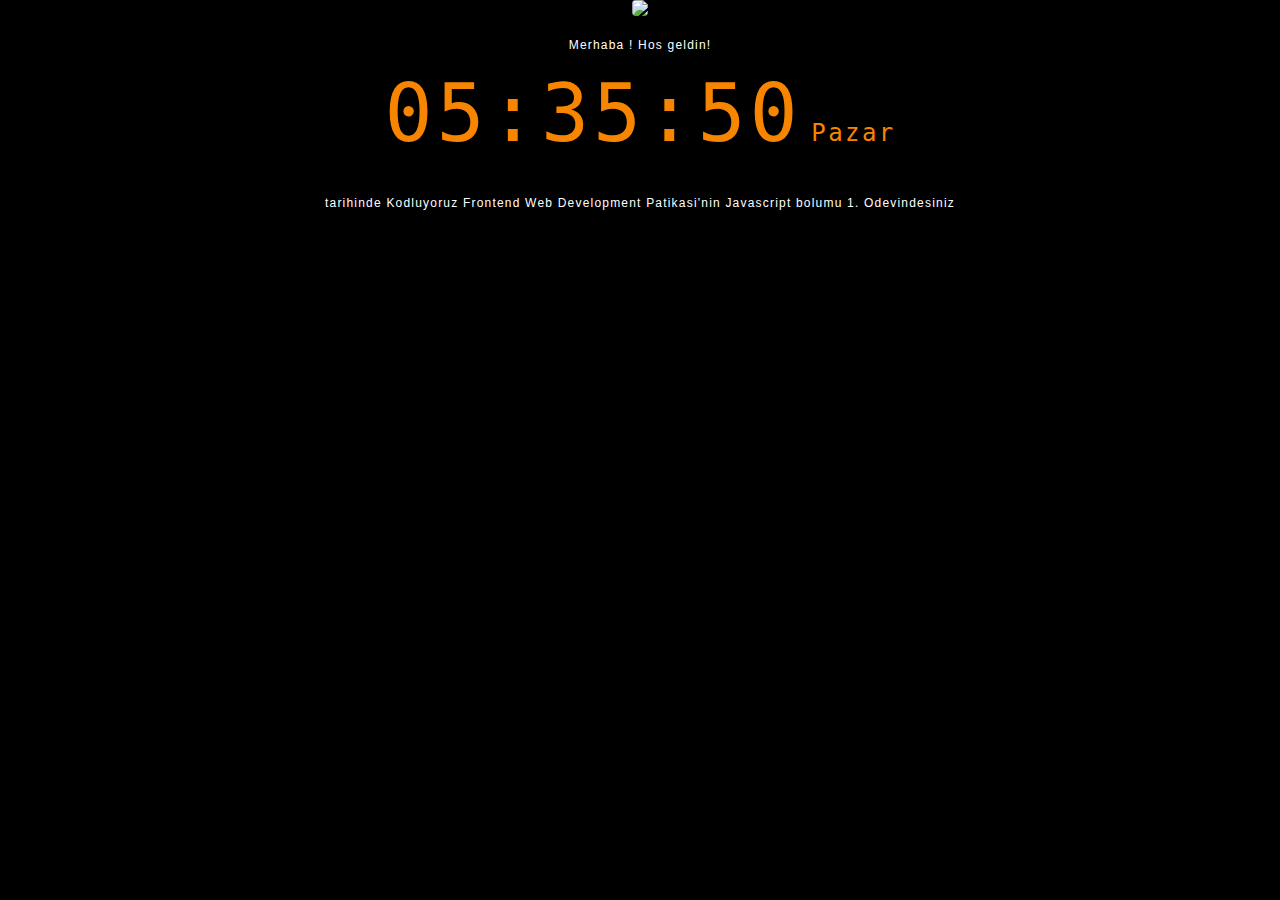
==== commit 4fb12eb0: "clock project" ====
--- a/src/index.html
+++ b/src/index.html
@@ -3,689 +3,26 @@
 <head>
     <meta charset="UTF-8"/>
     <meta name="viewport" content="width=device-width, initial-scale=1.0"/>
-    <title>LinkedIn</title>
+    <title>Kodluyoruz Javascript Saat Ödevi</title>
     <link rel="stylesheet" href="../src/style.css"/>
-    <link
-            rel="stylesheet"
-            href="https://cdn.jsdelivr.net/npm/bootstrap@4.6.0/dist/css/bootstrap.min.css"
-            integrity="sha384-B0vP5xmATw1+K9KRQjQERJvTumQW0nPEzvF6L/Z6nronJ3oUOFUFpCjEUQouq2+l"
-            crossorigin="anonymous"
-    />
-    <link
-            rel="stylesheet"
-            href="https://use.fontawesome.com/releases/v5.15.1/css/all.css"
-            integrity="sha384-vp86vTRFVJgpjF9jiIGPEEqYqlDwgyBgEF109VFjmqGmIY/Y4HV4d3Gp2irVfcrp"
-            crossorigin="anonymous"
-    />
+    <link rel="stylesheet" href="https://cdn.jsdelivr.net/npm/bootstrap@4.6.0/dist/css/bootstrap.min.css"/>
+
 </head>
-<body class="body container" style="margin-top: 5rem;">
-<!-- navbar -->
-<nav class="navbar navbar-expand-lg navbar-light bg-white navbar-bg">
-    <div class="container">
-        <div class="d-flex">
-            <a class="navbar-brand" style="margin-left: -.75rem;" href="#">
-                <i
-                        class="fab fa-linkedin fa-lg"
-                        style="color: #0a66c2; font-size: 2.4rem">
-                </i>
-            </a>
-            <button
-                    class="navbar-toggler"
-                    type="button"
-                    data-toggle="collapse"
-                    data-target="#navbarSupportedContent"
-                    aria-controls="navbarSupportedContent"
-                    aria-expanded="false"
-                    aria-label="Toggle navigation"
-            ></button>
-            <form class="form-inline">
-                <input
-                        class="form-control search"
-                        type="search"
-                        placeholder="Arama Yap"
-                        aria-label="Search"
-                />
-            </form>
+
+<body>
+    <div class="containerClass">
+        <img src="https://cdn.sanity.io/images/9kdepi1d/production/65c832d202a503b15d99e628f4313782f3ef50db-300x62.png" class="rounded"/>
+
+        <div class="text">
+            Merhaba <span id="nameField"></span>! Hos geldin!
         </div>
-        <div class="collapse navbar-collapse justify-content-end">
-            <ul class="navbar-nav text-center">
-                <li class="nav-item active mr-3">
-                    <a class="nav-link" href="#"
-                    ><i class="fas fa-home fa-lg" style="color: black">
-                        <div class="menutext" style="color: black">Ana Sayfa</div>
-                    </i
-                    >
-                    </a>
-                </li>
-                <li class="nav-item active mr-4">
-                    <a class="nav-link" href="#"
-                    ><i class="fas fa-user-friends fa-lg">
-                        <div class="menutext">Ağım</div>
-                    </i
-                    >
-                    </a>
-                </li>
-                <li class="nav-item active mr-2">
-                    <a class="nav-link" href="#"
-                    ><i class="fas fa-briefcase fa-lg">
-                        <div class="menutext">İş İlanları</div>
-                    </i
-                    >
-                    </a>
-                </li>
-                <li class="nav-item active mr-1">
-                    <a class="nav-link" href="#"
-                    ><i class="fas fa-comment-dots fa-lg">
-                        <div class="menutext">Mesajlaşma</div>
-                    </i
-                    >
-                    </a>
-                </li>
-                <li class="nav-item active mr-1">
-                    <a class="nav-link" href="#"
-                    ><i class="fas fa-bell fa-lg">
-                        <div class="menutext">Bildirimler</div>
-                    </i
-                    >
-                    </a>
-                </li>
-                <li class="nav-item dropdown mt-1 mr-3 ml-3">
-                    <a
-
-                            href="#"
-                            id="navbarDropdownMenuLink"
-                            role="button"
-                            data-toggle="dropdown"
-                            aria-haspopup="true"
-                            aria-expanded="false"
-
-                    >
-                        <img
-                                src="../src/assets/edward.png"
-                                style=" width: 25px;height: 25px;border-radius: 50%"
-                        />
-                        <div class="menutext" style="line-height: 1.2em; font-weight: inherit;">
-                            Ben
-                        </div>
-                    </a>
-                </li>
-                <li class="nav-item active border-left">
-                    <a class="nav-link ml-4 mr-2" href="#"
-                    ><i class="fas fa-th fa-lg">
-                        <div class="menutext">İş</div>
-                    </i>
-                    </a>
-                </li>
-                <li class="nav-item active">
-                    <a class="nav-link" href="#"
-                    ><i class="fas fa-chalkboard fa-lg">
-                        <div class="menutext">İş İlanı Yayınla</div>
-                    </i
-                    >
-                    </a>
-                </li>
-            </ul>
-        </div>
-    </div>
-
-</nav>
-
-<div>
-    <div class="row">
-        <!-- sol panel -->
-        <div class="">
-            <!-- sol panel -->
-            <div class="card" style="width: 14rem">
-                <div class="card-header"
-                     style="text-align:center; background-image: url(https://thumbor.forbes.com/thumbor/fit-in/1200x0/filters%3Aformat%28jpg%29/https%3A%2F%2Fblogs-images.forbes.com%2Falejandrocremades%2Ffiles%2F2018%2F12%2Fbusiness-3605367_1920-1200x741.jpg);height: 53px;">
-                    <img src="../src/assets/edward.png" class=""
-                         style="width: 70px; height: 70px; border-radius: 50%; border: 2px solid #fff;"/>
-                </div>
-                <div class="card-body text-center" style="padding-top: 3rem;">
-                    <p class="card-title header">
-                        <a href="https://www.linkedin.com/in/cengizcmataraci/" target="_blank" style="color: #212529;">Ece
-                            Akinci</a>
-                    </p>
-                    <div style="font-size:12px; margin-bottom: 10px;color: #5f5f5f;">
-                        Front-End Developer at DePauli Systems
-                    </div>
-                    <hr/>
-                    <div class="card-text" style="width: 200px;">
-                        <div style="width: max-content">
-                            <span class="view">Profilinizi kimler görüntüledi </span>
-                            <span class="float-right view mt-1 ml-2" style="color: #0a66c2">447</span>
-                        </div>
-                        <div style="width: max-content">
-                            <span class="view">Yayınınız için görüntüleme </span>
-                            <span class="float-right view mt-1" style="color: #0a66c2; margin-left: 1.25rem">150</span>
-                        </div>
-                    </div>
-                </div>
-                <div class="card-footer bg-white">
-                    <i class="fas fa-bookmark"></i>
-                    <span class="mb-4 font-weight-bold">Ögelerim</span>
-                </div>
-            </div>
-            <div class="card mt-2" style="width: 14rem">
-                <div class="card-header font-weight-bold bg-white border-bottom-0"
-                     style="margin-bottom: -22px; font-size: 18px">
-                    Sayfalarım
-                </div>
-                <div class="card-body">
-                    <div class="card-title">
-                        <img src="../src/assets/edward.png"
-                             style="width: 32px; height: 32px"/>
-                        <div style="font-size: 15px;font-weight: bold;margin-top: -35px;margin-left: 37px;">
-                            Kablosuz Beyin
-                        </div>
-                        <div style="font-size: 13px;font-weight: bold;color: gray;margin-left: 38px;">
-                            Sayfa Bildirimleri
-                            <span class="" style="color: #0a66c2">10</span>
-                        </div>
-                    </div>
-                </div>
-            </div>
-            <div class="card mt-2" style="width: 14rem;">
-                <div class="card-header bg-white border-0" style="font-size: 12px">
-                    En Yeni
-                </div>
-                <div class="card-body">
-                    <div class="card-title">
-                        <div>
-                            <i class="fas fa-hashtag" style="font-size: 13px; font-weight: bold"></i>
-                            <span class="ml-2 font-weight-bold" style="font-size: 13px; color: #5f5f5f">
-                                kodluyoruz
-                            </span>
-                        </div>
-                        <div>
-                            <i class="fas fa-hashtag" style="font-size: 13px; font-weight: bold"></i>
-                            <span class="ml-2 font-weight-bold" style="font-size: 13px; color: #5f5f5f">
-                                front-end
-                            </span>
-                        </div>
-                        <div>
-                            <i class="fas fa-hashtag" style="font-size: 13px; font-weight: bold"></i>
-                            <span class="ml-2 font-weight-bold" style="font-size: 13px; color: #5f5f5f">
-                                html
-                            </span>
-                        </div>
-                        <div>
-                            <i
-                                    class="fas fa-hashtag"
-                                    style="font-size: 13px; font-weight: bold"
-                            ></i
-                            ><span
-                                class="ml-2 font-weight-bold"
-                                style="font-size: 13px; color: #5f5f5f"
-                        >css</span
-                        >
-                        </div>
-                        <div>
-                            <i
-                                    class="fas fa-hashtag"
-                                    style="font-size: 13px; font-weight: bold"
-                            ></i
-                            ><span
-                                class="ml-2 font-weight-bold"
-                                style="font-size: 13px; color: #5f5f5f"
-                        >bootstrap</span
-                        >
-                        </div>
-                        <div class="mt-3 categories">Gruplar</div>
-                        <span class="mt-2 categories">Etkinlikler</span>
-                        <span
-                                class="float-right mb-5"
-                                style="font-size: 23px; color: #5f5f5f"
-                        >+</span
-                        >
-                        <div class="mt-3 mb-1 categories">Takip edilen hashtagler</div>
-                        <div>
-                            <i
-                                    class="fas fa-hashtag"
-                                    style="font-size: 13px; font-weight: bold"
-                            ></i
-                            ><span
-                                class="ml-2 font-weight-bold"
-                                style="font-size: 13px; color: #5f5f5f"
-                        >kodluyoruz</span
-                        >
-                        </div>
-                        <div>
-                            <i
-                                    class="fas fa-hashtag"
-                                    style="font-size: 13px; font-weight: bold"
-                            ></i
-                            ><span
-                                class="ml-2 font-weight-bold"
-                                style="font-size: 13px; color: #5f5f5f"
-                        >front-end</span
-                        >
-                        </div>
-                    </div>
-                </div>
-                <div class="card-footer bg-white">
-                    Daha fazla keşfet
-                </div>
-            </div>
+        <div class="clock">
+            <span id="time"></span>
+            <span id="date"></span>
         </div>
 
-        <!-- orta panel -->
-        <div class="col-6">
-            <div class="card">
-                <div class="card-body">
-                    <input
-                            type="text"
-                            class="form-control content"
-                            placeholder="Bir gönderi başlat"
-                    />
-                    <span>
-                        <button style="border: none; background: none;">
-                          <svg style="fill: #378fe9" xmlns="http://www.w3.org/2000/svg" viewBox="0 0 24 24"
-                               data-supported-dps="24x24" width="24"
-                               height="24" focusable="false"><path
-                                  d="M19 4H5a3 3 0 00-3 3v10a3 3 0 003 3h14a3 3 0 003-3V7a3 3 0 00-3-3zm1 13a1 1 0 01-.29.71L16 14l-2 2-6-6-4 4V7a1 1 0 011-1h14a1 1 0 011 1zm-2-7a2 2 0 11-2-2 2 2 0 012 2z"></path>
-                          </svg><span class="ml-1" style="color: rgba(0,0,0,0.6); font-weight: 600; font-size: 0.9rem">Fotoğraf</span>
-                        </button>
-                    </span>
-
-                    <span>
-                        <button style="border: none; background: none;">
-                            <svg style="fill: #5f9b41;" xmlns="http://www.w3.org/2000/svg" viewBox="0 0 24 24"
-                                 data-supported-dps="24x24" width="24" height="24" focusable="false"><path
-                                    d="M19 4H5a3 3 0 00-3 3v10a3 3 0 003 3h14a3 3 0 003-3V7a3 3 0 00-3-3zm-9 12V8l6 4z"></path>
-                            </svg>
-                            <span class="ml-1"
-                                  style="color: rgba(0,0,0,0.6); font-weight: 600; font-size: 0.9rem">Video</span>
-                        </button>
-                    </span>
-
-                    <span>
-                        <button style="border: none; background: none;">
-                            <svg style="fill: #a872e8" xmlns="http://www.w3.org/2000/svg" viewBox="0 0 24 24"
-                                 data-supported-dps="24x24" width="24" height="24" focusable="false"><path
-                                    d="M3 3v15a3 3 0 003 3h12a3 3 0 003-3V3zm13 1.75A1.25 1.25 0 1114.75 6 1.25 1.25 0 0116 4.75zm-8 0A1.25 1.25 0 116.75 6 1.25 1.25 0 018 4.75zM19 18a1 1 0 01-1 1H6a1 1 0 01-1-1V9h14zm-5.9-3a1 1 0 00-1-1H12a3.12 3.12 0 00-1 .2l-1-.2v-3h3.9v1H11v1.15a3.7 3.7 0 011.05-.15 1.89 1.89 0 012 1.78V15a1.92 1.92 0 01-1.84 2H12a1.88 1.88 0 01-2-1.75 1 1 0 010-.25h1a.89.89 0 001 1h.1a.94.94 0 001-.88z"></path>
-                            </svg>
-                            <span class="ml-1" style="color: rgba(0,0,0,0.6); font-weight: 600; font-size: 0.9rem">Etkinlik</span>
-                        </button>
-                    </span>
-
-                    <span>
-                        <button style="border: none; background: none;">
-                            <svg style="fill: #e16745;" xmlns="http://www.w3.org/2000/svg" viewBox="0 0 24 24"
-                                 data-supported-dps="24x24" fill="" width="24" height="24" focusable="false"><path
-                                    d="M21 3v2H3V3zm-6 6h6V7h-6zm0 4h6v-2h-6zm0 4h6v-2h-6zM3 21h18v-2H3zM13 7H3v10h10z"></path>
-                            </svg>
-                            <span class="ml-1" style="color: rgba(0,0,0,0.6); font-weight: 600; font-size: 0.9rem">Yazı yaz</span>
-                        </button>
-                    </span>
-
-                </div>
-            </div>
-            <div>
-                <hr/>
-            </div>
-            <div class="card">
-                <div class="card-header bg-white border-0">
-                    <img src="../src/assets/edward.png"
-                         class="postphoto">
-                    <span class="posttext"><a href="https://www.linkedin.com/in/malan/" target="_blank"
-                                              style="color: #212529;">David J. Malan</a></span>
-                    <span class="float-right">
-                <i class="fas fa-ellipsis-h fa-md"></i>
-              </span>
-                    <span class=""
-                          style="font-family:-apple-system, BlinkMacSystemFont, 'Segoe UI', Roboto, Oxygen, Ubuntu, Cantarell, 'Open Sans', 'Helvetica Neue', sans-serif; font-size: 13px; color: #474747;">I teach CS50</span>
-                    <span class=""
-                          style="font-family:-apple-system, BlinkMacSystemFont, 'Segoe UI', Roboto, Oxygen, Ubuntu, Cantarell, 'Open Sans', 'Helvetica Neue', sans-serif; font-size: 13px; color: #474747;">25a  <i
-                            class="fas fa-globe-americas fa-sm"></i></span>
-                </div>
-                <div>
-                    <p class="card-text ml-3"
-                       style="font-family: -apple-system, BlinkMacSystemFont, 'Segoe UI', Roboto, Oxygen, Ubuntu, Cantarell, 'Open Sans', 'Helvetica Neue', sans-serif; font-size: 15px; color: black;">
-                        They have done great things! Tebrikler Kodluyoruz!
-                    </p>
-                    <div>
-                        <img
-                                src="https://pbs.twimg.com/media/Em2_xBbXUAEVDx1.jpg"
-                                class="card-img-top mb-1"
-                                alt="..."
-                        />
-                    </div>
-                    <span class=""><img src="https://static-exp1.licdn.com/sc/h/d310t2g24pvdy4pt1jkedo4yb"
-                                        alt=""></span>
-                    <span class=""><img src="https://static-exp1.licdn.com/sc/h/5thsbmikm6a8uov24ygwd914f"
-                                        alt=""></span>
-                    <span style="font-family:-apple-system, BlinkMacSystemFont, 'Segoe UI', Roboto, Oxygen, Ubuntu, Cantarell, 'Open Sans', 'Helvetica Neue', sans-serif; font-size: 13px; color: #474747;"><img
-                            src="https://static-exp1.licdn.com/sc/h/7fx9nkd7mx8avdpqm5hqcbi97" alt="">  958</span>
-
-                    <div class="card-footer bg-white mt-1">
-                        <span>
-                            <button class="ref bg-white border-0">
-                                <i class="far fa-thumbs-up fa-md" style="font-size: 1.2rem">
-                                    <span class="ml-2 ">Beğen</span></i>
-                            </button>
-                        </span>
-
-                        <span>
-                            <button class="ref bg-white border-0">
-                                <i class="far fa-comment fa-md" style="font-size: 1.2rem">
-                                    <span class="ml-2 ">Yorum Yap</span>
-                                </i>
-                            </button>
-                        </span>
-
-                        <span>
-                            <button class="ref bg-white border-0">
-                                <i class="fas fa-share fa-md" style="font-size: 1.2rem">
-                                    <span class="ml-2 ">Paylaş</span></i>
-                            </button>
-                        </span>
-
-                        <span>
-                            <button class="ref bg-white border-0">
-                                <i class="fas fa-paper-plane fa-md" style="font-size: 1.2rem">
-                                    <span class="ml-2 ">Gönder</span>
-                                </i>
-                            </button>
-                        </span>
-                    </div>
-                </div>
-            </div>
-            <div class="card mt-2">
-                <div class="card-header bg-white border-0">
-                    <img src="../src/assets/edward.png"
-                         class="postphoto">
-                    <span class="posttext"><a href="https://www.linkedin.com/in/ozanhalis/" target="_blank"
-                                              style="color: #212529;">Ozan Halis İLTER</a></span>
-                    <span class="float-right">
-                <i class="fas fa-ellipsis-h fa-md"></i>
-              </span>
-                    <span class=""
-                          style="font-family:-apple-system, BlinkMacSystemFont, 'Segoe UI', Roboto, Oxygen, Ubuntu, Cantarell, 'Open Sans', 'Helvetica Neue', sans-serif; font-size: 13px; color: #474747;">Team Leader at YetGen | CodeCraft | Kablosuz Beyin | IEEE MEF...</span>
-                    <span class=""
-                          style="font-family:-apple-system, BlinkMacSystemFont, 'Segoe UI', Roboto, Oxygen, Ubuntu, Cantarell, 'Open Sans', 'Helvetica Neue', sans-serif; font-size: 13px; color: #474747;">1s  <i
-                            class="fas fa-globe-americas fa-sm"></i></span>
-                </div>
-                <div>
-                    <p class="card-text ml-3"
-                       style="font-family: -apple-system, BlinkMacSystemFont, 'Segoe UI', Roboto, Oxygen, Ubuntu, Cantarell, 'Open Sans', 'Helvetica Neue', sans-serif; font-size: 15px; color: black;">
-                        Erhan Erkut hocamız ile birlikte YetGen'de harika şeyler yapmak için geliyoruz!
-                    </p>
-                    <div>
-                        <img
-                                src="https://miro.medium.com/max/1080/1*gdDWFSvHDt57DS2zsh_0Bg.png"
-                                class="card-img-top mb-1"
-                                alt="..."
-                        />
-                    </div>
-                    <span class=""><img src="https://static-exp1.licdn.com/sc/h/d310t2g24pvdy4pt1jkedo4yb"
-                                        alt=""></span>
-                    <span class=""><img src="https://static-exp1.licdn.com/sc/h/5thsbmikm6a8uov24ygwd914f"
-                                        alt=""></span>
-                    <span class=""
-                          style="font-family:-apple-system, BlinkMacSystemFont, 'Segoe UI', Roboto, Oxygen, Ubuntu, Cantarell, 'Open Sans', 'Helvetica Neue', sans-serif; font-size: 13px; color: #474747;"><img
-                            src="https://static-exp1.licdn.com/sc/h/7fx9nkd7mx8avdpqm5hqcbi97" alt="">  210</span>
-                    <div class="card-footer bg-white mt-1">
-                        <span>
-                            <button class="ref bg-white border-0">
-                                <i class="far fa-thumbs-up fa-md" style="font-size: 1.2rem">
-                                    <span class="ml-2 ">Beğen</span></i>
-                            </button>
-                        </span>
-
-                        <span>
-                            <button class="ref bg-white border-0">
-                                <i class="far fa-comment fa-md" style="font-size: 1.2rem">
-                                    <span class="ml-2 ">Yorum Yap</span>
-                                </i>
-                            </button>
-                        </span>
-
-                        <span>
-                            <button class="ref bg-white border-0">
-                                <i class="fas fa-share fa-md" style="font-size: 1.2rem">
-                                    <span class="ml-2 ">Paylaş</span></i>
-                            </button>
-                        </span>
-
-                        <span>
-                            <button class="ref bg-white border-0">
-                                <i class="fas fa-paper-plane fa-md" style="font-size: 1.2rem">
-                                    <span class="ml-2 ">Gönder</span>
-                                </i>
-                            </button>
-                        </span>
-                    </div>
-                </div>
-            </div>
-            <div class="card mt-2">
-                <div class="card-header bg-white border-0">
-                    <img src="../src/assets/edward.png"
-                         class="postphoto">
-                    <span class="posttext"><a href="https://www.linkedin.com/in/ramazansancar/" target="_blank"
-                                              style="color: black;">Ramazan Sancar</a></span>
-                    <span class="float-right">
-                <i class="fas fa-ellipsis-h fa-md"></i>
-              </span>
-                    <span class=""
-                          style="font-family:-apple-system, BlinkMacSystemFont, 'Segoe UI', Roboto, Oxygen, Ubuntu, Cantarell, 'Open Sans', 'Helvetica Neue', sans-serif; font-size: 13px; color: #474747;">Co-Founder at Kablosuz Beyin | Intern & Community Lead at Kod...</span>
-                    <span class=""
-                          style="font-family:-apple-system, BlinkMacSystemFont, 'Segoe UI', Roboto, Oxygen, Ubuntu, Cantarell, 'Open Sans', 'Helvetica Neue', sans-serif; font-size: 13px; color: #474747;">25a  <i
-                            class="fas fa-globe-americas fa-sm"></i></span>
-                </div>
-                <div>
-                    <p class="card-text ml-3"
-                       style="font-family: -apple-system, BlinkMacSystemFont, 'Segoe UI', Roboto, Oxygen, Ubuntu, Cantarell, 'Open Sans', 'Helvetica Neue', sans-serif; font-size: 15px; color: #212529;">
-                        Cat Özel Harekat'a katılmak isteyenleri şöyle alalım..
-                    </p>
-                    <div>
-                        <img
-                                src="../src/assets/edward.png"
-                                class="card-img-top mb-1"
-                                alt="..."
-                        />
-                    </div>
-                    <span class=""><img src="https://static-exp1.licdn.com/sc/h/d310t2g24pvdy4pt1jkedo4yb"
-                                        alt=""></span>
-                    <span class=""><img src="https://static-exp1.licdn.com/sc/h/5thsbmikm6a8uov24ygwd914f"
-                                        alt=""></span>
-                    <span class=""
-                          style="font-family:-apple-system, BlinkMacSystemFont, 'Segoe UI', Roboto, Oxygen, Ubuntu, Cantarell, 'Open Sans', 'Helvetica Neue', sans-serif; font-size: 13px; color: #474747;"><img
-                            src="https://static-exp1.licdn.com/sc/h/7fx9nkd7mx8avdpqm5hqcbi97" alt="">  224</span>
-                    <div class="card-footer bg-white mt-1">
-                        <span>
-                            <button class="ref bg-white border-0">
-                                <i class="far fa-thumbs-up fa-md" style="font-size: 1.2rem">
-                                    <span class="ml-2 ">Beğen</span></i>
-                            </button>
-                        </span>
-
-                        <span>
-                            <button class="ref bg-white border-0">
-                                <i class="far fa-comment fa-md" style="font-size: 1.2rem">
-                                    <span class="ml-2 ">Yorum Yap</span>
-                                </i>
-                            </button>
-                        </span>
-
-                        <span>
-                            <button class="ref bg-white border-0">
-                                <i class="fas fa-share fa-md" style="font-size: 1.2rem">
-                                    <span class="ml-2 ">Paylaş</span></i>
-                            </button>
-                        </span>
-
-                        <span>
-                            <button class="ref bg-white border-0">
-                                <i class="fas fa-paper-plane fa-md" style="font-size: 1.2rem">
-                                    <span class="ml-2 ">Gönder</span>
-                                </i>
-                            </button>
-                        </span>
-                    </div>
-                </div>
-            </div>
-        </div>
-
-        <!-- sağ panel -->
-        <div class="">
-            <div class="card" style="width: 19rem">
-                <div class="card-header bg-white border-0">
-                    <span>Akışınıza ekleyin</span>
-                    <span><i class="fas fa-info-circle float-right"></i></span>
-                </div>
-                <div class="card-title">
-                    <div class="ml-3 d-flex justify-content-around align-items-center">
-                        <img src="../src/assets/edward.png" style="width: 50px; height: 50px; border-radius: 50%"/>
-                        <div class="header ml-1" style="font-size: 14px">Codecraft</div>
-                        <span>
-                            <button style="border-radius: 50px; background: #fff; color: #0a66c2; border-color: #0a66c2;">
-                                <strong>+ Takip Et</strong>
-                            </button>
-                        </span>
-                    </div>
-                </div>
-                <div class="card-title">
-                    <div class="ml-3 d-flex justify-content-around align-items-center">
-                        <img src="../src/assets/edward.png" style="width: 50px; height: 50px; border-radius: 50%"/>
-                        <div class="header ml-1" style="font-size: 14px">Podefresh</div>
-                        <span>
-                            <button style="border-radius: 50px; background: #fff; color: #0a66c2; border-color: #0a66c2;">
-                                <strong>+ Takip Et</strong>
-                            </button>
-                        </span>
-                    </div>
-                </div>
-                <div class="card-title">
-                    <div class="ml-3 d-flex justify-content-around align-items-center">
-                        <img src="../src/assets/edward.png" style="width: 50px; height: 50px; border-radius: 50%"/>
-                        <div class="header ml-1" style="font-size: 14px">Navlungo</div>
-                        <span class="float-right">
-                            <button style="border-radius: 50px; background: #fff; color: #0a66c2; border-color: #0a66c2;">
-                                <strong>+ Takip Et</strong>
-                            </button>
-                        </span>
-                    </div>
-                </div>
-                <div
-                        class="card-footer bg-white border-0"
-                        style="font-size: 14px; color: #0a66c2"
-                >
-                    <strong></strong>
-                </div>
-            </div>
-            <div class="card mt-2" style="">
-                <div class="card-header bg-white border-0">
-              <span>Bugünün en çok izlenen eğitimleri</span
-              ><span><i class="fas fa-info-circle float-right"></i></span>
-                </div>
-                <div class="card-title">
-                    <ol>
-                        <li>
-                            The Six Morning Habits of High Perf...
-                            <div
-                                    style="
-                      font-weight: lighter;
-                      font-size: 13px;
-                      color: #5f5f5f;
-                    "
-                            >
-                                Pete Mocakatais | How to be awesome at you...
-                            </div>
-                        </li>
-                        <li class="mt-2">
-                            Onconscious Blas
-                            <div
-                                    style="
-                      font-weight: lighter;
-                      font-size: 13px;
-                      color: #5f5f5f;
-                    "
-                            >
-                                Stacey Gordon
-                            </div>
-                        </li>
-                        <li class="mt-2">
-                            Critical Thinking for Better Judgme...
-                            <div
-                                    style="
-                      font-weight: lighter;
-                      font-size: 13px;
-                      color: #5f5f5f;
-                    "
-                            >
-                                Becki Saltzman
-                            </div>
-                        </li>
-                    </ol>
-                </div>
-                <div
-                        class="card-footer"
-                        style="color: #0a66c2; font-size: 15px; margin-top: -25px"
-                >
-                    Linkedin Learning'de daha fazlasını göster
-                </div>
-            </div>
-            <div class="text-center mt-3 ml-3" style="">
-                <div
-                ><a href="https://about.linkedin.com/" class="link mr-3"
-                >Hakkında</a
-                ></div
-                >
-                <div
-                ><a
-                        href="https://www.linkedin.com/accessibility?lipi=urn%3Ali%3Apage%3Ad_flagship3_feed%3BT6H7rzDzR%2FSQEvO%2BuBKdSw%3D%3D&licu=urn%3Ali%3Acontrol%3Ad_flagship3_feed-compactfooter.accessibility"
-                        class="link mr-3"
-                >Erişilebilirlik</a
-                ></div
-                >
-                <div
-                ><a
-                        href="https://www.linkedin.com/help/linkedin?trk=footer_d_flagship3_feed&lipi=urn%3Ali%3Apage%3Ad_flagship3_feed%3BT6H7rzDzR%2FSQEvO%2BuBKdSw%3D%3D&licu=urn%3Ali%3Acontrol%3Ad_flagship3_feed-compactfooter.help"
-                        class="link"
-                >Yardım Merkezi</a
-                ></div
-                >
-                <div><a href="" class="link mr-3">Gizlilik ve Koşullar</a></div>
-                <div
-                ><a
-                        href="https://www.linkedin.com/help/linkedin/answer/62931?lipi=urn%3Ali%3Apage%3Ad_flagship3_feed%3BT6H7rzDzR%2FSQEvO%2BuBKdSw%3D%3D&licu=urn%3Ali%3Acontrol%3Ad_flagship3_feed-compactfooter.ad_choices"
-                        class="link"
-                >Reklam Tercihleri</a
-                ></div
-                >
-                <div
-                ><a
-                        href="https://www.linkedin.com/ad/start?trk=n_nav_ads_rr&lipi=urn%3Ali%3Apage%3Ad_flagship3_feed%3BT6H7rzDzR%2FSQEvO%2BuBKdSw%3D%3D&licu=urn%3Ali%3Acontrol%3Ad_flagship3_feed-compactfooter.advertising"
-                        class="link"
-                >Reklam</a
-                ></div
-                >
-                <div class="text-center" style="margin-top: 10px">
-                    <img
-                            src="https://www.logo.wine/a/logo/LinkedIn/LinkedIn-Logo.wine.svg"
-                            width="90px"
-                            height="20px"
-                    /><span style="font-size: 12px; margin-left: -15px"
-                >Linkedin Corporation © 2021</span
-                >
-                </div>
-            </div>
-        </div>
+        <div class="text">tarihinde Kodluyoruz Frontend Web Development Patikasi'nin Javascript bolumu 1. Odevindesiniz</div>
     </div>
-</div>
-<!-- mesajlaşma -->
-<nav
-        class="navbar navbar-expand-xl navbar-light bg-dark position-sticky fixed-bottom border bg-white"
-        style="height: 50px; width: 300px; position: -webkit-sticky; border-radius: 5px; margin-left: auto; right: 15px;"
->
-    <a class="navbar-brand" href="#"
-    ><img src="../src/assets/edward.png" style="width: 30px; height: 30px; border-radius: 50%;"
-    /></a>
-    <span style="font-size: 14px; font-weight: bold; font-family:Arial, Helvetica, sans-serif;"><strong>Mesajlaşma</strong></span>
-    <span class="offset-3"><img src="../src/assets/edit-regular.svg" width="15px" height="15px"></span>
-    <span><i class="fas fa-ellipsis-h fa-sm ml-3"></i></span>
-    <span><i class="fas fa-chevron-up fa-sm ml-3"></i></span>
-</nav>
+    <script src="js/clock.js"></script>
 </body>
 </html>--- a/src/style.css
+++ b/src/style.css
@@ -1,137 +1,41 @@
-.navbar-bg {
-    height: 55px;
-    background-color: white;
-    position: fixed !important;
-    top: 0;
-    left: 0;
-    right: 0;
-    z-index: 10;
+*{
+    background: #000;
 }
 
-input.search {
-    height: 36px;
-    max-width: 500px;
-    background-color: #eef3f8;
-    border: 0;
+.containerClass {
+    display: flex;
+    flex-flow: column;
+    align-items: center;
 }
 
-input.search::placeholder {
-    font-size: 14px;
-    color: gray;
-    background-image: url(../src/assets/search-solid.svg);
-    background-repeat: no-repeat;
-    background-size: 10%;
-    margin-left: 10px;
-    text-indent: 20px;
+.clock {
+    font-family: 'Share Tech Mono', monospace;
+    text-align: center;
+    color: #F88500;
 }
 
-.body {
-    background-color: #f3f2ef;
+#time {
+    letter-spacing: 0.05em;
+    font-size: 80px;
+    padding: 5px 0;
 }
 
-.menutext {
-    font-size: 13px;
-    font-family: Arial, Helvetica, sans-serif;
-    color: gray;
-    margin-top: 5px;
-    font-weight: lighter;
+#date {
+    letter-spacing: 0.1em;
+    font-size: 24px;
 }
 
-.menutext:hover {
-    color: black;
+.text {
+    letter-spacing: 0.1em;
+    font-size: 12px;
+    padding: 20px 0 0;
+    color: #fff;
+    text-align: center;
 }
 
-button.mediatext {
-    color: #5f5f5f;
-}
 
-button.mediatext:hover {
-    color: #5f5f5f;
-}
-
-.mediatext {
-    font-size: 15px;
-    font-weight: bold;
-    font-family: Arial, Helvetica, sans-serif;
-    color: #5f5f5f;
-}
-
-i {
-    color: gray;
-    margin-top: 8px;
-}
-i:hover {
-    color: black;
-}
-
-input.content {
-    border-radius: 40px;
-    height: 45px;
-}
-input.content::placeholder {
-    font-weight: bolder;
-    font-size: 14px;
-    font-family: Arial, Helvetica, sans-serif;
-    background-image: url(/bootstraplinkedinclone/assets/edit-regular.svg);
-    background-repeat: no-repeat;
-    background-size: auto;
-}
-
-div.card {
-    border-radius: 10px;
-}
-
-.header {
-    font-family: Arial, Helvetica, sans-serif;
-    font-size: 16px;
-    font-weight: bolder;
-}
-
-.view {
-    font-family: -apple-system, BlinkMacSystemFont, "Segoe UI", Roboto, Oxygen,
-    Ubuntu, Cantarell, "Open Sans", "Helvetica Neue", sans-serif;
-    font-size: 12px;
-    font-weight: bold;
-    color: #5f5f5f;
-}
-
-.categories {
-    font-size: 13px;
-    font-weight: bold;
-    color: #0a66c2;
-}
-
-li {
-    font-size: 14px;
-    font-family: -apple-system, BlinkMacSystemFont, "Segoe UI", Roboto, Oxygen,
-    Ubuntu, Cantarell, "Open Sans", "Helvetica Neue", sans-serif;
-    font-weight: bold;
-}
-
-.link {
-    font-size: 12px;
-    font-family: -apple-system, BlinkMacSystemFont, "Segoe UI", Roboto, Oxygen,
-    Ubuntu, Cantarell, "Open Sans", "Helvetica Neue", sans-serif;
-    color: #5f5f5f;
-}
-
-button.ref {
-    color: white;
-}
-
-button.ref:hover {
-    color: #5f5f5f;
-}
-
-.postphoto {
-    border-radius: 50%;
-    width: 50px;
-    height: 50px;
-}
-.posttext {
-    font-family: -apple-system, BlinkMacSystemFont, "Segoe UI", Roboto, Oxygen,
-    Ubuntu, Cantarell, "Open Sans", "Helvetica Neue", sans-serif;
-    font-weight: bold;
-    font-size: 14px;
-    margin-left: 8px;
+@media screen and (max-width: 576px) {
+    #time {
+        font-size: 50px;
+    }
 }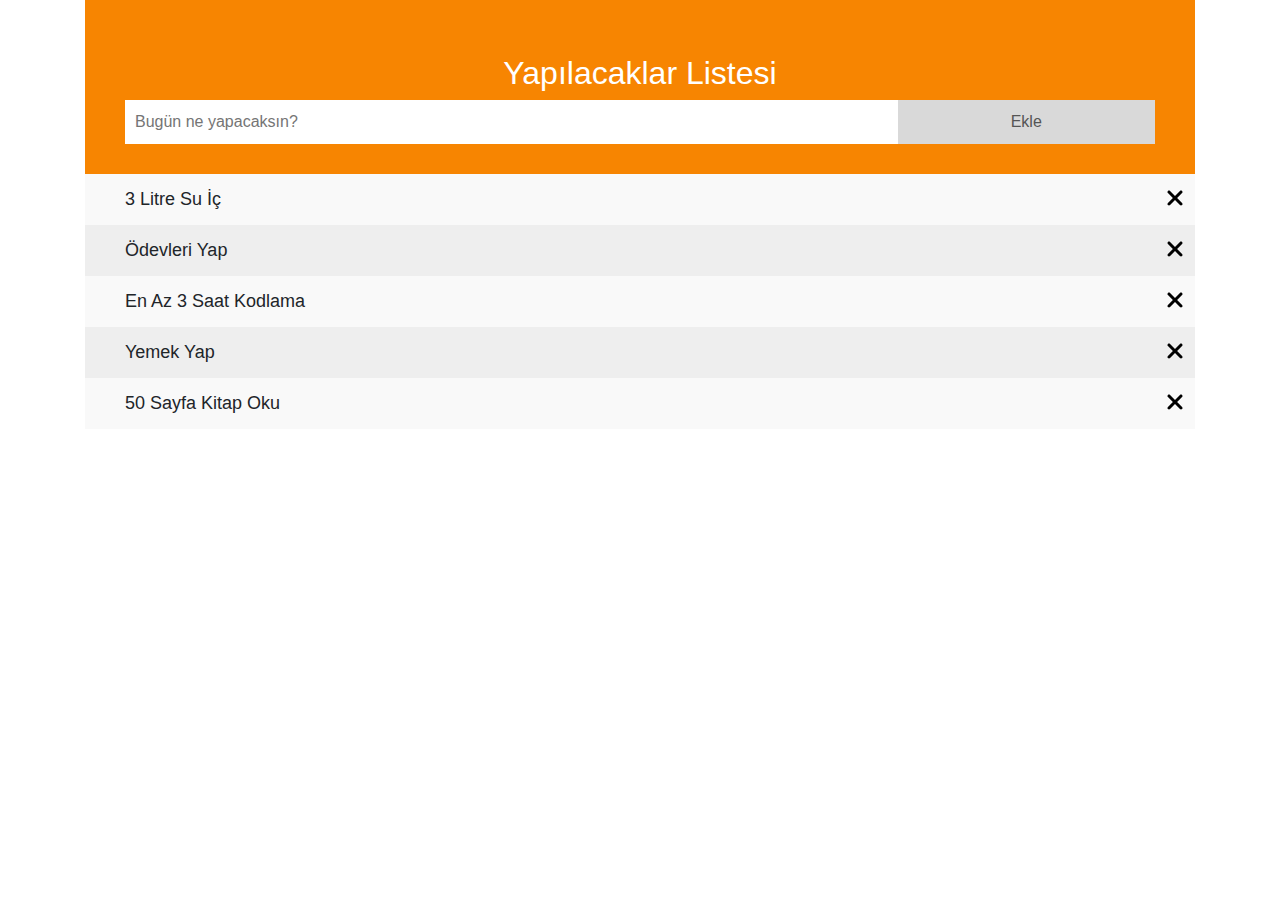
==== commit aaf562c7: "todo" ====
--- a/src/index.html
+++ b/src/index.html
@@ -1,28 +1,69 @@
 <!DOCTYPE html>
-<html lang="en">
+<html lang="tr">
 <head>
-    <meta charset="UTF-8"/>
-    <meta name="viewport" content="width=device-width, initial-scale=1.0"/>
-    <title>Kodluyoruz Javascript Saat Ödevi</title>
-    <link rel="stylesheet" href="../src/style.css"/>
+    <meta charset="UTF-8" />
+    <meta http-equiv="X-UA-Compatible" content="IE=edge" />
+    <meta name="viewport" content="width=device-width, initial-scale=1.0" />
+    <link rel="stylesheet" href="style.css" />
     <link rel="stylesheet" href="https://cdn.jsdelivr.net/npm/bootstrap@4.6.0/dist/css/bootstrap.min.css"/>
+    <title>Yapılacaklar Listesi</title>
+</head>
+<body>
+<div class="mr-1" style="position: relative">
+    <div style="position: absolute; top: 0; right: 0">
+        <div
+                id="toastSuccess"
+                class="toast success hide"
+                role="alert"
+                aria-live="assertive"
+                aria-atomic="true"
+                data-delay="4000">
+            <div>
+                <button type="button" class="close" data-dismiss="toast" aria-label="Close">
+                    <span aria-hidden="true">&times;</span>
+                </button>
+            </div>
+            <div class="toast-body">Listeye eklendi.</div>
+        </div>
+    </div>
+</div>
+<div class="mr-1" style="position: relative">
+    <div style="position: absolute; top: 0; right: 0">
+        <div
+                id="toastError"
+                class="toast error hide"
+                role="alert"
+                aria-live="assertive"
+                aria-atomic="true"
+                data-delay="4000">
+            <div>
+                <button type="button" class="close" data-dismiss="toast" aria-label="Close">
+                    <span aria-hidden="true">&times;</span>
+                </button>
+            </div>
+            <div class="toast-body">Listeye boş ekleme yapamazsınız!</div>
+        </div>
+    </div>
+</div>
+<div class="container">
+    <div class="header">
+        <img src="https://cdn.sanity.io/images/9kdepi1d/production/65c832d202a503b15d99e628f4313782f3ef50db-300x62.png" class="mb-1" alt=""/>
 
-</head>
+        <h2>Yapılacaklar Listesi</h2>
+        <input type="text" id="task" placeholder="Bugün ne yapacaksın?" />
+        <span id="liveToastBtn" class="button">Ekle</span>
+    </div>
 
-<body>
-    <div class="containerClass">
-        <img src="https://cdn.sanity.io/images/9kdepi1d/production/65c832d202a503b15d99e628f4313782f3ef50db-300x62.png" class="rounded"/>
-
-        <div class="text">
-            Merhaba <span id="nameField"></span>! Hos geldin!
-        </div>
-        <div class="clock">
-            <span id="time"></span>
-            <span id="date"></span>
-        </div>
-
-        <div class="text">tarihinde Kodluyoruz Frontend Web Development Patikasi'nin Javascript bolumu 1. Odevindesiniz</div>
-    </div>
-    <script src="js/clock.js"></script>
+    <ul id="list">
+        <li>3 Litre Su İç<img class="xmark" src="assets/xmark.svg"></li>
+        <li>Ödevleri Yap<img class="xmark" src="assets/xmark.svg"></li>
+        <li>En Az 3 Saat Kodlama <img class="xmark" src="assets/xmark.svg"></li>
+        <li>Yemek Yap<img class="xmark" src="assets/xmark.svg"></li>
+        <li>50 Sayfa Kitap Oku<img class="xmark" src="assets/xmark.svg"></li>
+    </ul>
+    <script src="https://code.jquery.com/jquery-3.5.1.slim.min.js" integrity="sha384-DfXdz2htPH0lsSSs5nCTpuj/zy4C+OGpamoFVy38MVBnE+IbbVYUew+OrCXaRkfj" crossorigin="anonymous"></script>
+    <script src="https://cdn.jsdelivr.net/npm/bootstrap@4.6.0/dist/js/bootstrap.bundle.min.js" integrity="sha384-Piv4xVNRyMGpqkS2by6br4gNJ7DXjqk09RmUpJ8jgGtD7zP9yug3goQfGII0yAns" crossorigin="anonymous"></script>
+    <script src="js/functions.js"></script>
+</div>
 </body>
 </html>--- a/src/style.css
+++ b/src/style.css
@@ -1,41 +1,114 @@
-*{
-    background: #000;
+{
+    box-sizing: border-box;
 }
 
-.containerClass {
-    display: flex;
-    flex-flow: column;
-    align-items: center;
+ul {
+    margin: 0;
+    padding: 0;
 }
 
-.clock {
-    font-family: 'Share Tech Mono', monospace;
-    text-align: center;
-    color: #F88500;
+ul li {
+    cursor: pointer;
+    position: relative;
+    padding: 12px 8px 12px 40px;
+    background: #eee;
+    font-size: 18px;
+    transition: 0.2s;
+    list-style-type: none;
+    display: flex;
+    justify-content: space-between;
+
+    -webkit-user-select: none;
+    -moz-user-select: none;
+    -ms-user-select: none;
+    user-select: none;
 }
 
-#time {
-    letter-spacing: 0.05em;
-    font-size: 80px;
-    padding: 5px 0;
+ul li:nth-child(odd) {
+    background: #f9f9f9;
 }
 
-#date {
-    letter-spacing: 0.1em;
-    font-size: 24px;
+ul li:hover {
+    background: #ddd;
 }
 
-.text {
-    letter-spacing: 0.1em;
-    font-size: 12px;
-    padding: 20px 0 0;
+ul li.checked {
+    background: #276678;
     color: #fff;
+    text-decoration: line-through;
+}
+
+ul li.checked::before {
+    content: "";
+    position: absolute;
+    border-color: #fff;
+    border-style: solid;
+    border-width: 0 2px 2px 0;
+    top: 10px;
+    left: 16px;
+    transform: rotate(45deg);
+    height: 15px;
+    width: 7px;
+}
+
+.xmark {
+    height: 24px;
+    width: 24px;
+    background: transparent;
+}
+
+.close {
+    position: absolute;
+    right: 0;
+    top: 0;
+    padding: 12px 16px 12px 16px;
+}
+
+.close:hover {
+    background-color: #f78501;
+    color: white;
+}
+
+.header {
+    background-color: #f78501;
+    padding: 30px 40px;
+    color: white;
     text-align: center;
 }
 
+img {
+    background-color: white;
+}
 
-@media screen and (max-width: 576px) {
-    #time {
-        font-size: 50px;
-    }
+.header:after {
+    content: "";
+    display: table;
+    clear: both;
+}
+
+input {
+    margin: 0;
+    border: none;
+    border-radius: 0;
+    width: 75%;
+    padding: 10px;
+    float: left;
+    font-size: 16px;
+}
+
+.button {
+    padding: 10px;
+    width: 25%;
+    background: #d9d9d9;
+    color: #555;
+    float: left;
+    text-align: center;
+    font-size: 16px;
+    cursor: pointer;
+    transition: 0.3s;
+    border-radius: 0;
+}
+
+.button:hover {
+    background-color: #bbb;
 }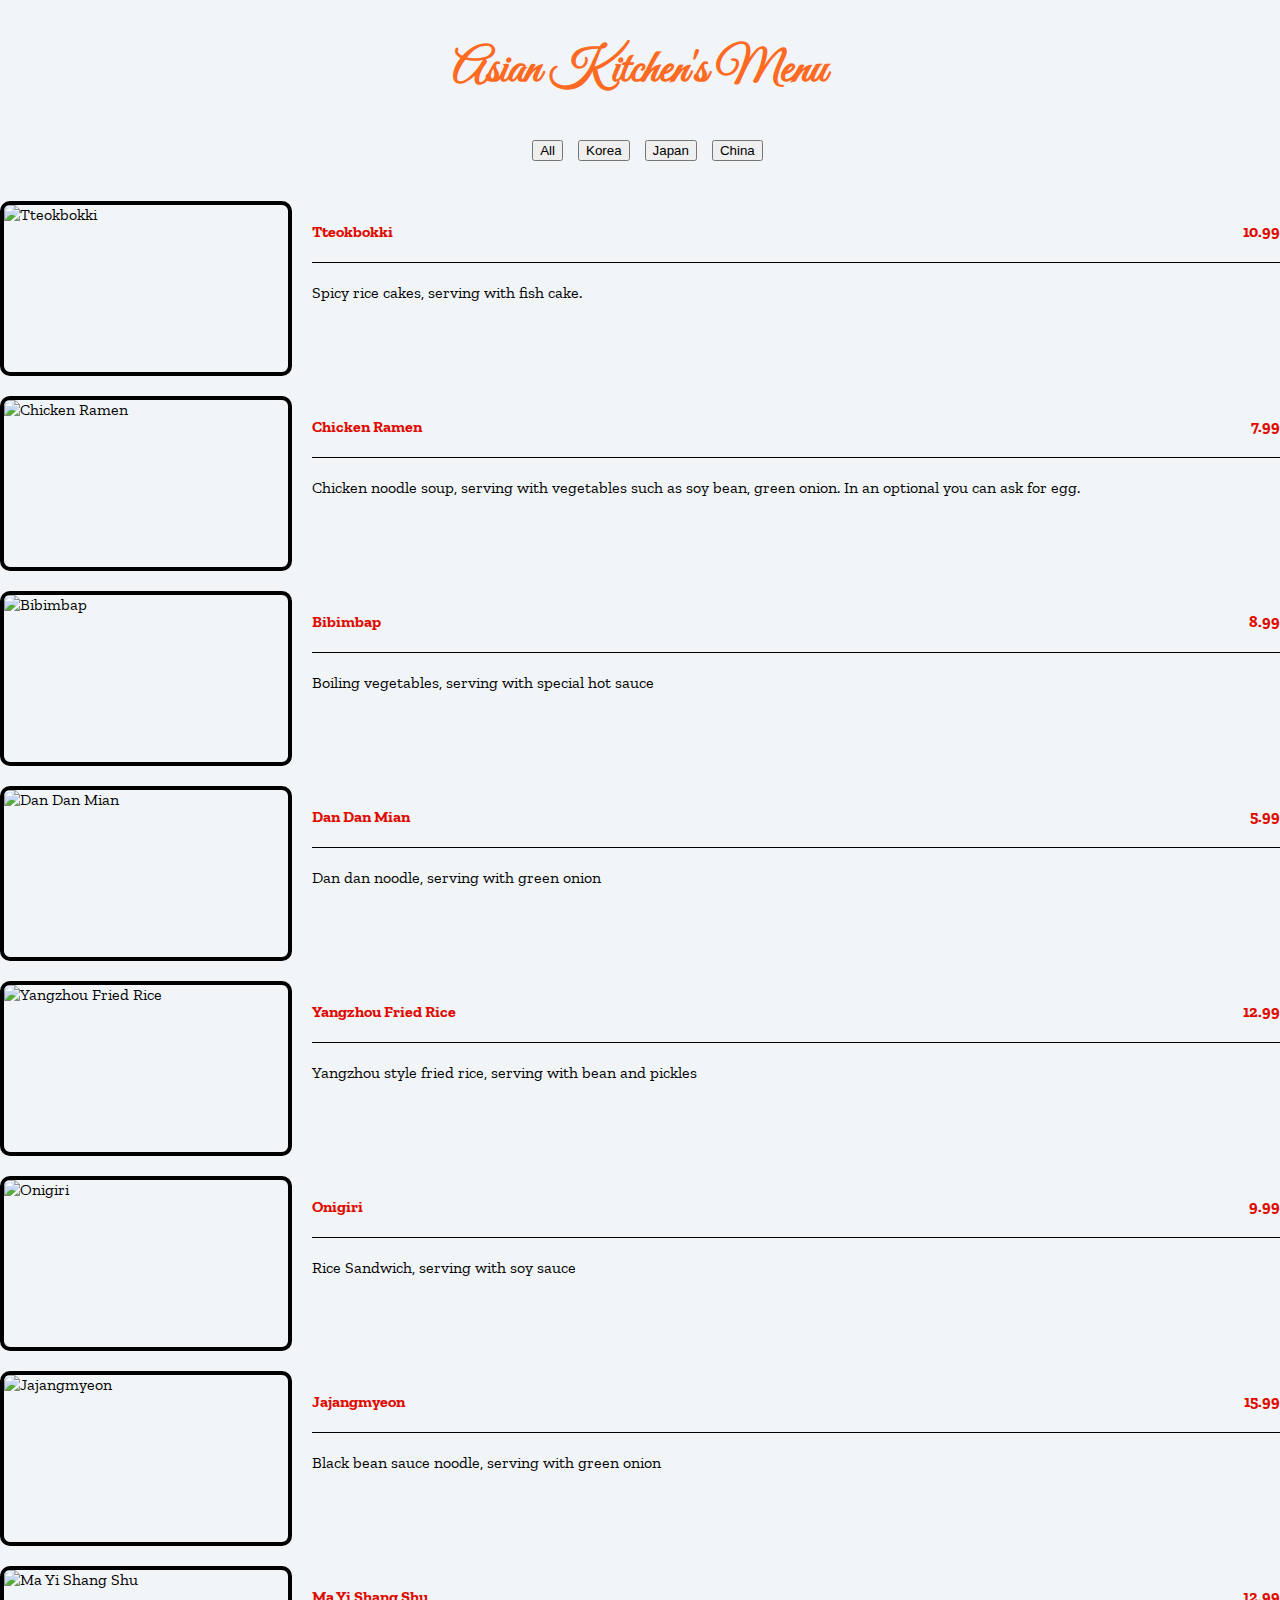
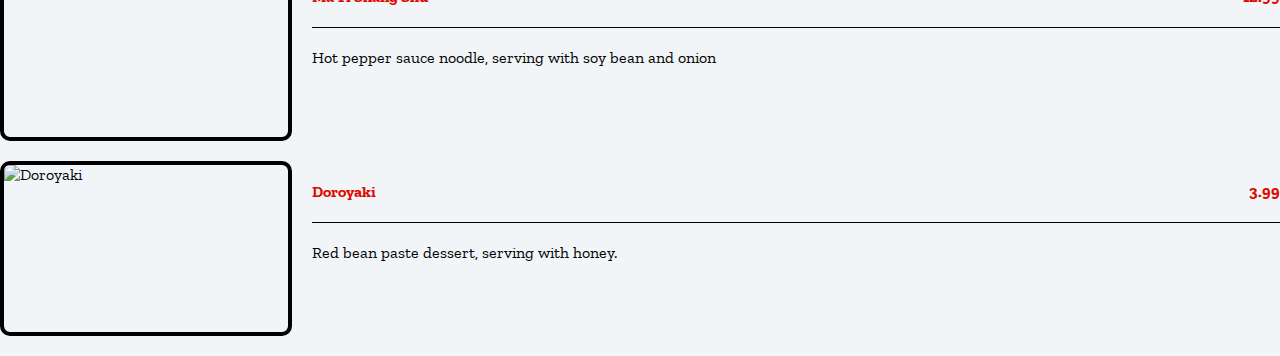
==== commit ea11f558: "Asian Kitchen" ====
--- a/src/index.html
+++ b/src/index.html
@@ -1,69 +1,39 @@
 <!DOCTYPE html>
-<html lang="tr">
+<html lang="en">
 <head>
-    <meta charset="UTF-8" />
-    <meta http-equiv="X-UA-Compatible" content="IE=edge" />
-    <meta name="viewport" content="width=device-width, initial-scale=1.0" />
-    <link rel="stylesheet" href="style.css" />
-    <link rel="stylesheet" href="https://cdn.jsdelivr.net/npm/bootstrap@4.6.0/dist/css/bootstrap.min.css"/>
-    <title>Yapılacaklar Listesi</title>
+    <meta charset="UTF-8"/>
+    <meta name="viewport" content="width=device-width, initial-scale=1.0"/>
+    <title>Asian Kitchen</title>
+    <!-- Fonts -->
+    <link href="https://fonts.googleapis.com/css2?family=Great+Vibes&family=Zilla+Slab&display=swap" rel="stylesheet"/>
+    <!-- Boostrap CDN -->
+    <link href="https://cdn.jsdelivr.net/npm/bootstrap@5.0.0-beta1/dist/css/bootstrap.min.css"
+          rel="stylesheet"
+          integrity="sha384-giJF6kkoqNQ00vy+HMDP7azOuL0xtbfIcaT9wjKHr8RbDVddVHyTfAAsrekwKmP1"
+          crossorigin="anonymous"
+    />
+    <!-- CSS -->
+    <link rel="stylesheet" href="style.css"/>
 </head>
 <body>
-<div class="mr-1" style="position: relative">
-    <div style="position: absolute; top: 0; right: 0">
-        <div
-                id="toastSuccess"
-                class="toast success hide"
-                role="alert"
-                aria-live="assertive"
-                aria-atomic="true"
-                data-delay="4000">
-            <div>
-                <button type="button" class="close" data-dismiss="toast" aria-label="Close">
-                    <span aria-hidden="true">&times;</span>
-                </button>
-            </div>
-            <div class="toast-body">Listeye eklendi.</div>
+<div class="container">
+    <section class="menu">
+        <!-- title -->
+        <div class="title">
+            <h2>Asian Kitchen's Menu</h2>
         </div>
-    </div>
+        <!-- filter buttons-->
+        <div class="btn-container" id="button-container">
+        </div>
+        <!-- menu items -->
+        <div class="section-center row" id="menu-items">
+            <!-- single-item -->
+
+            <!-- end of single item -->
+        </div>
+    </section>
 </div>
-<div class="mr-1" style="position: relative">
-    <div style="position: absolute; top: 0; right: 0">
-        <div
-                id="toastError"
-                class="toast error hide"
-                role="alert"
-                aria-live="assertive"
-                aria-atomic="true"
-                data-delay="4000">
-            <div>
-                <button type="button" class="close" data-dismiss="toast" aria-label="Close">
-                    <span aria-hidden="true">&times;</span>
-                </button>
-            </div>
-            <div class="toast-body">Listeye boş ekleme yapamazsınız!</div>
-        </div>
-    </div>
-</div>
-<div class="container">
-    <div class="header">
-        <img src="https://cdn.sanity.io/images/9kdepi1d/production/65c832d202a503b15d99e628f4313782f3ef50db-300x62.png" class="mb-1" alt=""/>
 
-        <h2>Yapılacaklar Listesi</h2>
-        <input type="text" id="task" placeholder="Bugün ne yapacaksın?" />
-        <span id="liveToastBtn" class="button">Ekle</span>
-    </div>
-
-    <ul id="list">
-        <li>3 Litre Su İç<img class="xmark" src="assets/xmark.svg"></li>
-        <li>Ödevleri Yap<img class="xmark" src="assets/xmark.svg"></li>
-        <li>En Az 3 Saat Kodlama <img class="xmark" src="assets/xmark.svg"></li>
-        <li>Yemek Yap<img class="xmark" src="assets/xmark.svg"></li>
-        <li>50 Sayfa Kitap Oku<img class="xmark" src="assets/xmark.svg"></li>
-    </ul>
-    <script src="https://code.jquery.com/jquery-3.5.1.slim.min.js" integrity="sha384-DfXdz2htPH0lsSSs5nCTpuj/zy4C+OGpamoFVy38MVBnE+IbbVYUew+OrCXaRkfj" crossorigin="anonymous"></script>
-    <script src="https://cdn.jsdelivr.net/npm/bootstrap@4.6.0/dist/js/bootstrap.bundle.min.js" integrity="sha384-Piv4xVNRyMGpqkS2by6br4gNJ7DXjqk09RmUpJ8jgGtD7zP9yug3goQfGII0yAns" crossorigin="anonymous"></script>
-    <script src="js/functions.js"></script>
-</div>
 </body>
-</html>+</html>
+<script src="../src/js/functions.js"></script>--- a/src/style.css
+++ b/src/style.css
@@ -1,114 +1,59 @@
-{
+* {
     box-sizing: border-box;
 }
 
-ul {
+body {
     margin: 0;
     padding: 0;
+    background-color: #f1f5f8;
+    font-family: "Zilla Slab", serif;
 }
 
-ul li {
-    cursor: pointer;
-    position: relative;
-    padding: 12px 8px 12px 40px;
-    background: #eee;
-    font-size: 18px;
-    transition: 0.2s;
-    list-style-type: none;
+h2 {
+    font-family: "Great Vibes", cursive;
+    font-size: 3rem;
+    text-align: center;
+    color: #ff6a23;
+}
+.menu {
+    margin-top: 20px;
+}
+
+.btn-container {
+    display: flex;
+    justify-content: center;
+    align-items: center;
+    margin: 40px 0;
+}
+.btn-item {
+    margin-left: 15px;
+}
+
+.photo {
+    width: 30%;
+    height: 175px;
+    object-fit: cover;
+    border: 0.25rem solid black;
+    border-radius: 10px;
+}
+.menu-items {
+    display: flex;
+    margin: 20px 0;
+}
+.menu-info {
+    margin-left: 20px;
+    width: 100%;
+}
+.menu-title {
     display: flex;
     justify-content: space-between;
-
-    -webkit-user-select: none;
-    -moz-user-select: none;
-    -ms-user-select: none;
-    user-select: none;
+    border-bottom: 1px solid black;
 }
 
-ul li:nth-child(odd) {
-    background: #f9f9f9;
+h4 {
+    color: #e00a00;
 }
 
-ul li:hover {
-    background: #ddd;
+.menu-text {
+    padding-top: 20px;
 }
-
-ul li.checked {
-    background: #276678;
-    color: #fff;
-    text-decoration: line-through;
-}
-
-ul li.checked::before {
-    content: "";
-    position: absolute;
-    border-color: #fff;
-    border-style: solid;
-    border-width: 0 2px 2px 0;
-    top: 10px;
-    left: 16px;
-    transform: rotate(45deg);
-    height: 15px;
-    width: 7px;
-}
-
-.xmark {
-    height: 24px;
-    width: 24px;
-    background: transparent;
-}
-
-.close {
-    position: absolute;
-    right: 0;
-    top: 0;
-    padding: 12px 16px 12px 16px;
-}
-
-.close:hover {
-    background-color: #f78501;
-    color: white;
-}
-
-.header {
-    background-color: #f78501;
-    padding: 30px 40px;
-    color: white;
-    text-align: center;
-}
-
-img {
-    background-color: white;
-}
-
-.header:after {
-    content: "";
-    display: table;
-    clear: both;
-}
-
-input {
-    margin: 0;
-    border: none;
-    border-radius: 0;
-    width: 75%;
-    padding: 10px;
-    float: left;
-    font-size: 16px;
-}
-
-.button {
-    padding: 10px;
-    width: 25%;
-    background: #d9d9d9;
-    color: #555;
-    float: left;
-    text-align: center;
-    font-size: 16px;
-    cursor: pointer;
-    transition: 0.3s;
-    border-radius: 0;
-}
-
-.button:hover {
-    background-color: #bbb;
-}